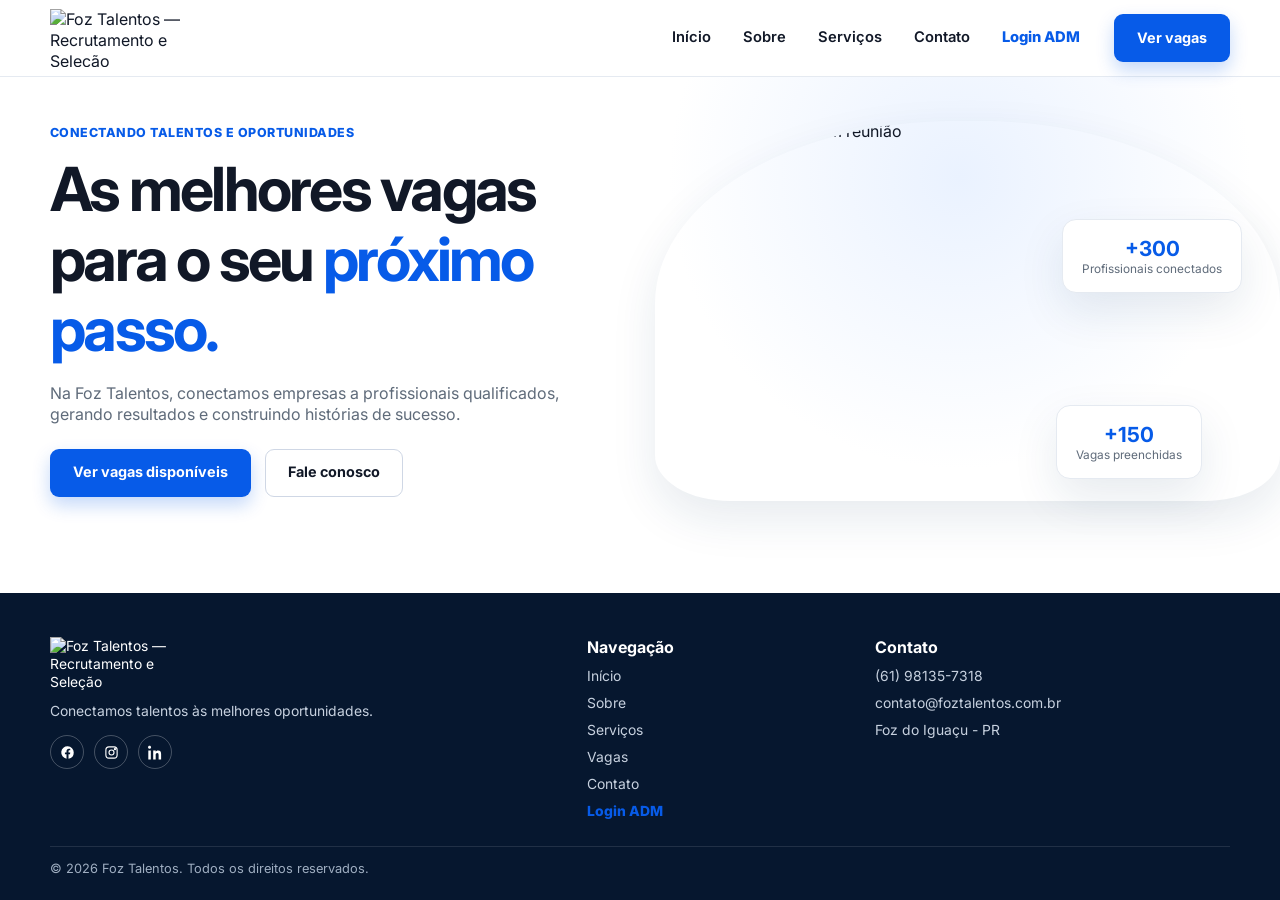
==== foz-talentos-front-end/index.html @ d3ac1eba "Adicionei data e faixa salarial nos filtros" ====
<!DOCTYPE html>
<html lang="pt-BR">
<head>
  <meta charset="UTF-8">
<meta name="viewport" content="width=device-width, initial-scale=1.0">
<meta name="description" content="Foz Talentos — conectando empresas e profissionais.">
<link rel="preconnect" href="https://fonts.googleapis.com">
<link rel="preconnect" href="https://fonts.gstatic.com" crossorigin>
<link href="https://fonts.googleapis.com/css2?family=Inter:wght@400;500;600;700;800&display=swap" rel="stylesheet">
<link rel="stylesheet" href="styles.css">
  <title>Início | Foz Talentos</title>
</head>
<body>
<!-- menu navegação: início -->  
  <header class="header">
  <div class="container nav">
    <a class="logo" href="index.html" aria-label="Foz Talentos">
      <img src="img/logo-foz-talentos.png" alt="Foz Talentos — Recrutamento e Seleção">
    </a>

    <button class="menu-button" type="button" aria-label="Abrir menu" aria-expanded="false" onclick="document.body.classList.toggle('menu-open')">
      <span></span><span></span><span></span>
    </button>

    <nav class="nav-links">
      <a href="index.html">Início</a>
      <a href="sobre.html">Sobre</a>
      <a href="servicos.html">Serviços</a>
      <a href="contato.html">Contato</a>
      <a class="admin-link" href="admin-login.html">Login ADM</a>
    </nav>

    <a class="button button-primary nav-cta" href="vagas.html">Ver vagas</a>
  </div>
</header>
<!-- menu navegação: Fim --> 

<!--Conteúdo: Início-->
<main>
<section class="hero">
  <div class="container hero-grid">
    <div class="hero-content">
      <span class="eyebrow">CONECTANDO TALENTOS E OPORTUNIDADES</span>
      <h1>As melhores vagas para o seu <span>próximo passo.</span></h1>
      <p>Na Foz Talentos, conectamos empresas a profissionais qualificados, gerando resultados e construindo histórias de sucesso.</p>
      <div class="hero-actions">
        <a class="button button-primary" href="vagas.html">Ver vagas disponíveis</a>
        <a class="button button-outline" href="contato.html">Fale conosco</a>
      </div>
    </div>
    <!--Div da imagem: Início-->    
    <div class="hero-visual">
      <img src="https://images.unsplash.com/photo-1521737711867-e3b97375f902?auto=format&fit=crop&w=1100&q=85" alt="Equipe profissional em reunião">
      <div class="stat stat-one"><strong>+300</strong><span>Profissionais conectados</span></div>
      <div class="stat stat-two"><strong>+150</strong><span>Vagas preenchidas</span></div>
    </div>
    <!--Div da imagem: Fim-->    
  </div>  
</section>
</main>
<!--Conteúdo: Fim-->

<!--Rodapé: Início-->
<footer class="footer">
<div class="container footer-grid">
    <div>
      <a class="logo footer-logo" href="index.html" aria-label="Foz Talentos">
      <img src="img/logo-foz-talentos-rodape.png" alt="Foz Talentos — Recrutamento e Seleção">
    </a>
      <p>Conectamos talentos às melhores oportunidades.</p>
      <div class="footer-social">
        <a href="#" aria-label="Facebook"><svg viewBox="0 0 24 24" fill="currentColor"><path d="M22 12a10 10 0 1 0-11.6 9.9v-7H7.9V12h2.5V9.8c0-2.5 1.5-3.9 3.8-3.9 1.1 0 2.2.2 2.2.2v2.4h-1.2c-1.2 0-1.6.8-1.6 1.6V12h2.8l-.4 2.9h-2.4v7A10 10 0 0 0 22 12Z"/></svg></a>
        <a href="#" aria-label="Instagram"><svg viewBox="0 0 24 24" fill="none" stroke="currentColor" stroke-width="1.8"><rect x="3" y="3" width="18" height="18" rx="5"/><circle cx="12" cy="12" r="4"/><circle cx="17.5" cy="6.5" r="1"/></svg></a>
        <a href="#" aria-label="LinkedIn"><svg viewBox="0 0 24 24" fill="currentColor"><path d="M4.98 3.5C4.98 4.9 3.9 6 2.5 6S0 4.9 0 3.5 1.1 1 2.5 1s2.48 1.1 2.48 2.5zM.5 8.75h4V23h-4V8.75zM8.5 8.75h3.83v1.96h.05c.53-1 1.84-2.06 3.79-2.06 4.06 0 4.81 2.67 4.81 6.14V23h-4v-6.5c0-1.55-.03-3.55-2.17-3.55-2.17 0-2.5 1.7-2.5 3.44V23h-4V8.75z"/></svg></a>
      </div>
    </div>
    <div>
      <strong>Navegação</strong>
      <a href="index.html">Início</a>
      <a href="sobre.html">Sobre</a>
      <a href="servicos.html">Serviços</a>
      <a href="vagas.html">Vagas</a>
      <a href="contato.html">Contato</a>
      <a class="admin-link" href="admin-login.html">Login ADM</a>
    </div>
    <div>
      <strong>Contato</strong>
      <span>(61) 98135-7318</span>
      <span>contato@foztalentos.com.br</span>
      <span>Foz do Iguaçu - PR</span>
    </div>
  </div>
  <div class="container copyright">© 2026 Foz Talentos. Todos os direitos reservados.</div>
</footer>
<!--Rodapé: Fim-->
</body>
</html>
---- foz-talentos-front-end/styles.css ----
:root {
  --blue: #075be8;
  --blue-dark: #063b9d;
  --navy: #071b3a;
  --text: #111827;
  --muted: #5f6b7a;
  --line: #e5eaf1;
  --soft: #f5f8fd;
  --white: #fff;
  --green: #13b85a;
  --shadow: 0 18px 45px rgba(20, 54, 100, .10);
}

* { box-sizing: border-box; margin: 0; padding: 0; }
html { scroll-behavior: smooth; height: 100%; }
body {
  font-family: "Inter", sans-serif;
  color: var(--text);
  background: var(--white);
  line-height: 1.3;
  display: flex;
  flex-direction: column;
  min-height: 100vh;
}

main {
  flex: 1;
}
img { display: block; width: 100%; }
a { color: inherit; text-decoration: none; }
button, input, textarea { font: inherit; }

.container { width: min(1180px, calc(100% - 40px)); margin-inline: auto; }
.section { padding: 96px 0; }
.eyebrow {
  display: inline-block;
  color: var(--blue);
  font-size: .78rem;
  font-weight: 800;
  letter-spacing: .04em;
  margin-bottom: 14px;
}
h1, h2, h3 { line-height: 1.15; }
h2 { font-size: clamp(2rem, 4vw, 3rem); margin-bottom: 20px; }
p { color: var(--muted); }

.header {
  position: sticky; top: 0; z-index: 50;
  background: rgba(255,255,255,.94);
  backdrop-filter: blur(14px);
  border-bottom: 1px solid var(--line);
}
.nav { height: 82px; display: flex; align-items: center; gap: 34px; }
.logo { display: inline-flex; align-items: center; gap: 10px; margin-right: auto; }
.nav-links { display: flex; align-items: center; gap: 32px; font-size: .92rem; font-weight: 600; }
.nav-links a:hover { color: var(--blue); }
.menu-button { display: none; border: 0; background: transparent; }
.menu-button span { display: block; width: 24px; height: 2px; background: var(--text); margin: 5px; }

.button {
  min-height: 48px; padding: 0 22px; border-radius: 9px;
  display: inline-flex; align-items: center; justify-content: center;
  font-weight: 700; font-size: .9rem; border: 1px solid transparent;
  transition: .2s ease;
}
.button:hover { transform: translateY(-2px); }
.button-primary { background: var(--blue); color: white; box-shadow: 0 8px 18px rgba(7,91,232,.24); }
.button-outline { background: white; border-color: #cfd7e5; }
.button-dark { background: #08172f; color: white; }

.hero {
  padding: 40px 0 0;
  background: radial-gradient(circle at 75% 20%, #eaf2ff 0, transparent 28%);
}
.hero-grid { display: grid; grid-template-columns: .9fr 1.1fr; align-items: center; gap: 54px; }
.hero h1 { font-size: clamp(2.8rem, 6vw, 5.1rem); max-width: 680px; letter-spacing: -.045em; }
.hero h1 span { color: var(--blue); }
.hero-content > p { max-width: 590px; font-size: 1.08rem; margin: 24px 0 30px; }
.hero-actions { display: flex; flex-wrap: wrap; gap: 14px; }

.hero-visual { position: relative; min-height: 520px; }
.hero-visual img {
  position: absolute; inset: 20px 60px 0 auto;
  height: 500px; object-fit: cover; border-radius: 48% 48% 12% 12%;
  box-shadow: var(--shadow);
}
.blob { position: absolute; border-radius: 50%; background: #dceaff; }
.blob-one { width: 82%; height: 72%; right: 4%; top: 10%; }
.blob-two { width: 260px; height: 260px; left: 0; bottom: 0; background: #eef5ff; }
.stat {
  position: absolute; background: white; border: 1px solid var(--line);
  box-shadow: var(--shadow); border-radius: 14px; padding: 17px 20px;
  display: flex; flex-direction: column; text-align: center; min-width: 150px;
}
.stat strong { color: var(--blue); font-size: 1.45rem; }
.stat span { font-size: .76rem; color: var(--muted); line-height: 1.3; }
.stat-one { right: -12px; top: 140px; }
.stat-two { right: 28px; bottom: 40px; }

.values {
  position: relative; z-index: 3; margin-top: -2px; transform: translateY(45px);
  background: white; border: 1px solid var(--line); border-radius: 18px;
  display: grid; grid-template-columns: repeat(4,1fr); box-shadow: var(--shadow);
}
.values article { padding: 30px 24px; text-align: center; position: relative; }
.values article:not(:last-child)::after {
  content: ""; position: absolute; top: 26%; bottom: 26%; right: 0; width: 1px; background: var(--line);
}
.value-icon { display: block; font-size: 1.8rem; margin-bottom: 10px; }
.values h3 { margin-bottom: 7px; font-size: 1.05rem; }
.values p { font-size: .86rem; }

.about { padding-top: 145px; }
.two-columns { display: grid; grid-template-columns: 1fr 1fr; align-items: center; gap: 72px; }
.about-image { position: relative; }
.about-image img { border-radius: 24px; height: 480px; object-fit: cover; }
.about-badge {
  position: absolute; right: -25px; bottom: 30px; background: var(--blue); color: white;
  padding: 20px 26px; border-radius: 14px; box-shadow: var(--shadow);
  display: flex; flex-direction: column;
}
.about-badge strong { font-size: 1.6rem; }
.about-badge span { font-size: .78rem; }
.two-columns p + p { margin-top: 14px; }
.check-list { display: grid; gap: 10px; margin-top: 24px; color: var(--blue-dark); font-weight: 600; }

.services { background: white; padding: 40px 0; }
.section-heading {
  display: flex; justify-content: space-between; align-items: end; gap: 40px; margin-bottom: 36px;
}
.section-heading > p { max-width: 420px; }
.service-grid { display: grid; grid-template-columns: repeat(4,1fr); gap: 18px; }
.service-card, .job-card {
  background: white; border: 1px solid var(--line); border-radius: 16px; padding: 26px;
  box-shadow: 0 10px 25px rgba(20,54,100,.05);
}
.service-card { transition: .2s ease; }
.service-card:hover { transform: translateY(-5px); box-shadow: var(--shadow); }
.service-icon {
  display: grid; place-items: center; width: 52px; height: 52px; border-radius: 14px;
  background: #eaf2ff; font-size: 1.5rem; margin-bottom: 20px;
}
.service-card h3 { margin-bottom: 12px; }
.service-card a { display: inline-block; margin-top: 20px; color: var(--blue); font-weight: 700; font-size: .88rem; }

.job-grid { display: grid; grid-template-columns: repeat(4,1fr); gap: 18px; }
.job-card { display: flex; flex-direction: column; min-height: 365px; }
.job-top { display: flex; justify-content: space-between; align-items: center; margin-bottom: 18px; }
.job-icon { display: grid; place-items: center; width: 46px; height: 46px; background: #edf4ff; border-radius: 12px; }
.tag { padding: 5px 11px; border-radius: 999px; font-size: .7rem; font-weight: 700; }
.tag.blue { color: #075be8; background: #e7f0ff; }
.tag.green { color: #168247; background: #e8f8ef; }
.tag.purple { color: #7a3fe0; background: #f0e9ff; }
.tag.orange { color: #d87800; background: #fff2db; }
.job-card h3 { font-size: 1.12rem; margin-bottom: 10px; }
.job-location { font-size: .82rem; margin-bottom: 15px; }
.job-card > p:not(.job-location) { font-size: .86rem; }
.job-link { margin-top: auto; padding-top: 20px; color: var(--blue); font-size: .84rem; font-weight: 700; }
.whatsapp {
  margin-top: 14px; padding: 11px; border-radius: 8px; background: var(--green);
  color: white; text-align: center; font-size: .84rem; font-weight: 700;
}
.company-banner {
  margin-top: 22px; padding: 24px 30px; border-radius: 14px; color: white;
  background: linear-gradient(90deg, #075be8, #00379c);
  display: flex; align-items: center; justify-content: space-between; gap: 25px;
}
.company-banner div { display: flex; flex-direction: column; }
.company-banner span { opacity: .86; font-size: .9rem; }

.contact { background: var(--soft); }
.contact-grid { display: grid; grid-template-columns: .8fr 1.2fr; gap: 70px; align-items: start; }
.contact-info { display: grid; gap: 13px; margin-top: 28px; font-weight: 600; }
.contact-form {
  background: white; border: 1px solid var(--line); border-radius: 18px;
  box-shadow: var(--shadow); padding: 30px; display: grid; gap: 16px;
}
.contact-form label { display: grid; gap: 7px; font-size: .83rem; font-weight: 700; }
.contact-form input, .contact-form textarea {
  width: 100%; border: 1px solid #dce2eb; border-radius: 9px;
  padding: 13px 14px; outline: none; resize: vertical;
}
.contact-form input:focus, .contact-form textarea:focus { border-color: var(--blue); box-shadow: 0 0 0 3px rgba(7,91,232,.1); }

.footer { background: #06172f; color: white; padding: 52px 0 20px; }
.footer-grid { display: grid; grid-template-columns: 1.4fr .7fr 1fr; gap: 50px; }
.footer-grid > div { display: flex; flex-direction: column; gap: 10px; }
.footer p, .footer span, .footer a { color: #c7d1df; font-size: .88rem; }
.footer-logo { color: white !important; margin-bottom: 10px; }
.copyright { border-top: 1px solid rgba(255,255,255,.11); margin-top: 36px; padding-top: 18px; color: #9faec1; font-size: .8rem; }

@media (max-width: 980px) {
  .nav-cta { display: none; }
  .hero-grid, .two-columns, .contact-grid { grid-template-columns: 1fr; }
  .hero-content { text-align: center; }
  .hero-content > p { margin-inline: auto; }
  .hero-actions { justify-content: center; }
  .hero-visual { min-height: 470px; }
  .values, .service-grid, .job-grid { grid-template-columns: repeat(2,1fr); }
  .about-badge { right: 20px; }
}

@media (max-width: 720px) {
  .section { padding: 70px 0; }
  .nav { height: 70px; }
  .menu-button { display: block; order: 3; }
  .nav-links {
    display: none; position: absolute; top: 70px; left: 0; right: 0;
    background: white; border-bottom: 1px solid var(--line); padding: 20px;
    flex-direction: column; align-items: flex-start;
  }
  .menu-open .nav-links { display: flex; }
  .hero { padding-top: 55px; }
  .hero h1 { font-size: 2.75rem; }
  .hero-visual { min-height: 380px; }
  .hero-visual img { height: 370px; inset-left: 0; }
  .stat { min-width: 125px; padding: 12px; }
  .stat-one { right: 0; top: 90px; }
  .stat-two { right: 10px; bottom: 10px; }
  .values { grid-template-columns: 1fr 1fr; }
  .values article:nth-child(2)::after { display: none; }
  .section-heading { flex-direction: column; align-items: flex-start; }
  .service-grid, .job-grid, .footer-grid { grid-template-columns: 1fr; }
  .company-banner { flex-direction: column; align-items: flex-start; }
}

@media (max-width: 480px) {
  .container { width: min(100% - 26px, 1180px); }
  .values { grid-template-columns: 1fr;}
  .values article::after { display: none; }
  .hero-actions .button { width: 100%; }
  .hero-visual { min-height: 320px; }
  .hero-visual img { height: 310px; border-radius: 30% 30% 12% 12%; }
  .stat-one { top: 65px; }
  .stat-two { bottom: 0; }
}

/* Logo da Foz Talentos */
.logo {
  display: inline-flex;
  align-items: center;
  flex-shrink: 0;
  margin-right: auto;
}

.logo img {
  display: block;
  width: 158px;
  max-height: 62px;
  height: auto;
  object-fit: contain;
}

.header .nav {
  height: 76px;
}

.footer-logo {
  margin-right: 0;
  width: fit-content;
}

.footer-logo img {
  width: 175px;
  max-height: 76px;
  height: auto;
  object-fit: contain;
}

@media (max-width: 720px) {
  .header .nav {
    height: 68px;
  }

  .logo img {
    width: 138px;
    max-height: 54px;
  }

  .footer-logo img {
    width: 158px;
  }
}

@media (max-width: 420px) {
  .logo img {
    width: 126px;
  }
}


/* Acesso administrativo no front-end */
.admin-link {
  color: var(--blue) !important;
  font-weight: 800 !important;
}

.admin-link.active {
  position: relative;
}

.admin-link.active::after {
  content: "";
  position: absolute;
  left: 0;
  right: 0;
  bottom: -10px;
  height: 2px;
  background: var(--blue);
  border-radius: 999px;
}

.admin-login-page {
  min-height: 100vh;
  background:
    radial-gradient(circle at 20% 20%, rgba(7, 91, 232, .12), transparent 30%),
    radial-gradient(circle at 85% 80%, rgba(7, 91, 232, .08), transparent 30%),
    #f7f9fc;
}

.admin-login-main {
  min-height: calc(100vh - 76px);
  display: grid;
  place-items: center;
  padding: 60px 20px;
}

.admin-login-card {
  width: min(100%, 470px);
  background: #fff;
  border: 1px solid var(--line);
  border-radius: 22px;
  box-shadow: 0 25px 70px rgba(12, 42, 91, .14);
  padding: 38px;
  text-align: center;
}

.admin-login-brand {
  display: flex;
  justify-content: center;
  margin-bottom: 18px;
}

.admin-login-brand img {
  width: 175px;
  height: auto;
  object-fit: contain;
}

.admin-lock {
  display: grid;
  place-items: center;
  width: 54px;
  height: 54px;
  margin: 0 auto 15px;
  border-radius: 16px;
  background: #edf4ff;
  font-size: 1.45rem;
}

.admin-login-card h1 {
  font-size: 1.8rem;
  margin-bottom: 10px;
}

.admin-login-card > p {
  max-width: 360px;
  margin: 0 auto 28px;
  font-size: .95rem;
}

.admin-login-form {
  display: grid;
  gap: 17px;
  text-align: left;
}

.admin-login-form > label {
  display: grid;
  gap: 7px;
  font-size: .84rem;
  font-weight: 700;
}

.admin-login-form input[type="email"],
.admin-login-form input[type="password"],
.admin-login-form input[type="text"] {
  width: 100%;
  min-height: 50px;
  border: 1px solid #d9e0ea;
  border-radius: 10px;
  padding: 0 14px;
  outline: none;
  background: #fff;
}

.admin-login-form input:focus {
  border-color: var(--blue);
  box-shadow: 0 0 0 4px rgba(7, 91, 232, .1);
}

/* Correções para alinhar logo do menu e padronizar rodapé */
.header .nav { align-items: center; }
.header .logo { order: 0; display: inline-flex; align-items: center; justify-content: flex-start; }
.menu-button { order: 1; }
.nav-links { order: 2; }
.nav-cta { order: 3; }

/* Garantir tamanho consistente do logo no cabeçalho */
.header .logo img { max-height: 62px; height: auto; object-fit: contain; }

/* Forçar alinhamento dos blocos do rodapé para o topo (evita deslocamento visual)
   e manter logo do rodapé consistente */
.footer-grid > div { display: flex; flex-direction: column; align-items: flex-start; }
.footer-logo { align-self: flex-start; margin-bottom: 10px; }
.footer-logo img { width: 175px; max-height: 76px; height: auto; object-fit: contain; }

@media (max-width: 720px) {
  /* Ajustes para responsividade: preservar ordem e alinhamento no mobile */
  .header .logo { order: 0; }
  .menu-button { order: 1; }
  .nav-links { order: 2; }
  .nav-cta { order: 3; }
  .footer-grid > div { align-items: flex-start; }
}

.password-field {
  position: relative;
}

.password-field input {
  padding-right: 48px !important;
}

.password-field button {
  position: absolute;
  top: 50%;
  right: 8px;
  transform: translateY(-50%);
  width: 38px;
  height: 38px;
  border: 0;
  background: transparent;
  cursor: pointer;
  border-radius: 8px;
}

.password-field button:hover {
  background: #f0f4fa;
}

.admin-login-options {
  display: flex;
  justify-content: space-between;
  gap: 15px;
  align-items: center;
  font-size: .8rem;
}

.remember {
  display: inline-flex !important;
  grid-template-columns: auto 1fr;
  align-items: center;
  gap: 7px !important;
  font-weight: 500 !important;
}

.admin-login-options a {
  color: var(--blue);
  font-weight: 700;
}

.admin-submit {
  width: 100%;
  border: 0;
  cursor: pointer;
}

.login-message {
  display: none;
  padding: 11px 13px;
  border-radius: 9px;
  background: #edf4ff;
  color: var(--blue-dark);
  text-align: center;
  font-size: .82rem;
  font-weight: 600;
}

.login-message.show {
  display: block;
}

.back-site {
  display: inline-block;
  margin-top: 24px;
  color: var(--muted);
  font-size: .85rem;
  font-weight: 600;
}

.back-site:hover {
  color: var(--blue);
}

@media (max-width: 720px) {
  .admin-login-main {
    min-height: calc(100vh - 68px);
    padding: 35px 14px;
  }

  .admin-login-card {
    padding: 28px 20px;
    border-radius: 18px;
  }

  .admin-login-options {
    align-items: flex-start;
    flex-direction: column;
  }

  .admin-link.active::after {
    display: none;
  }
}




/* =========================================================
   AJUSTES FINAIS DO PROJETO
   ========================================================= */

html,
body {
  min-height: 100%;
}

body {
  min-height: 100vh;
  display: flex;
  flex-direction: column;
}

main {
  flex: 1 0 auto;
  display: block;
}

/* Logos */
.logo {
  display: inline-flex;
  align-items: center;
  flex-shrink: 0;
  margin-right: auto;
}

.logo img {
  display: block;
  width: 150px;
  max-height: 58px;
  height: auto;
  object-fit: contain;
}

.footer-logo {
  width: fit-content;
  margin-right: 0;
  margin-bottom: 12px;
}

.footer-logo img {
  display: block;
  width: 170px;
  max-height: 72px;
  height: auto;
  object-fit: contain;
}

/* Espaço entre conteúdo e rodapé em todas as páginas */
main > section:last-child {
    margin-bottom: 0;
}

/* A Home usa translateY no card de valores; o padding cria espaço real. */
.hero {
    padding: 0 0 0 0;
}

main > .hero:last-child {
  margin-bottom: 0;
}

/* Rodapé */        
.footer {
  flex-shrink: 0;
  margin-top: 0;
  background: #06172f;
  color: #fff;
  padding: 58px 0 10px;
}

.footer-grid {
  align-items: start;
}

.copyright {
  border-top: 1px solid rgba(255, 255, 255, .11);
  margin-top: 28px;
  padding-top: 14px;
  color: #9faec1;
  font-size: .8rem;
}

/* Login administrativo não precisa de espaço extra no fim */
.admin-login-page main {
  margin-bottom: 0;
}

/* Evita logo quebrada por largura herdada global */
.header .logo img,
.footer .logo img,
.admin-login-brand img {
  width: auto;
}

.header .logo img {
  max-width: 150px;
}

.footer .logo img {
  max-width: 170px;
}

.admin-login-brand img {
  max-width: 175px;
}

/* Responsividade */
@media (max-width: 980px) {
  main > section:last-child {
    margin-bottom: 56px;
  }

  .hero {
    padding-bottom: 0px;
  }
}

@media (max-width: 720px) {
  .header .logo img {
    max-width: 132px;
  }

  .footer .logo img {
    max-width: 150px;
  }

  main > section:last-child {
    margin-bottom: 46px;
  }

  .hero {
    padding-bottom: 0px;
  }

  .footer {
    padding-top: 46px;
  }
}

@media (max-width: 480px) {
  .header .logo img {
    max-width: 120px;
  }

  main > section:last-child {
    margin-bottom: 38px;
  }

  .hero {
    padding-bottom: 0px;
  }
}


/* =========================================================
   LAYOUT PADRONIZADO — confortável em todas as páginas,
   sem apertar o conteúdo (rodapé um pouco mais enxuto que o
   original, mas sem espremer nada)
   ========================================================= */

/* Header */
.header .nav { height: 72px; }

/* Espaçamento padrão das seções */
.section { padding: 45px 0; }
main > section:last-child { margin-bottom: 56px; }

/* Hero (Início) */
.hero { padding: 32px 0 70px 0; }
.hero-grid { gap: 44px; }
.hero h1 { font-size: clamp(2.4rem, 5vw, 3.8rem); }
.hero-content > p { font-size: 1rem; margin: 18px 0 24px; }
.hero-visual { min-height: 400px; } 
.hero-visual img { height: 380px; inset: 12px 0 0 8%; }
.stat { padding: 15px 19px; min-width: 140px; }
.stat strong { font-size: 1.3rem; }
.stat span { font-size: .74rem; }
.stat-one { top: 110px; }
.stat-two { bottom: 30px; }
.values { transform: translateY(32px); }
.values article { padding: 24px 22px; }
.value-icon { font-size: 1.6rem; margin-bottom: 8px; }

/* Tamanho padronizado de título e texto em todos os cards (values, serviços, vagas) */
.values h3,
.service-card h3,
.job-card h3 { font-size: 1.05rem; margin-bottom: 6px; }
.values p,
.service-card p,
.job-card > p:not(.job-location) { font-size: .92rem; line-height: 1.4; }

/* Sobre */
.about { padding-top: 64px; }
.about-image img { height: 380px; }
.two-columns { gap: 56px; }
.two-columns p + p { margin-top: 10px; }
.check-list { gap: 8px; margin-top: 18px; }
.about-badge { padding: 16px 20px; right: -18px; bottom: 22px; }
.about-badge strong { font-size: 1.35rem; }

/* Cabeçalho das seções (título + texto) */
.section-heading { margin-bottom: 28px; }
h2 { font-size: clamp(1.8rem, 3.4vw, 2.5rem); margin-bottom: 14px; }

/* Serviços / Vagas (cards) */
.service-card { padding: 22px; }
.service-icon { width: 46px; height: 46px; font-size: 1.3rem; margin-bottom: 14px; border-radius: 12px; }
.service-card a { margin-top: 14px; }
.company-banner { margin-top: 18px; padding: 20px 26px; }

/* Contato */
.contact-form { padding: 24px; gap: 13px; }
.contact-form label { gap: 5px; }
.contact-info { gap: 10px; margin-top: 20px; }

/* ===========================
   Página de Vagas
=========================== */

.jobs-layout{
    display:flex;
    gap:40px;
    align-items:flex-start;
}

/* Sidebar */

.jobs-sidebar{
    width:250px;
    flex-shrink:0;
    border:1px solid #e6e6e6;
    border-radius:14px;
    padding:24px;
    background:#fff;
    position:sticky;
    top:120px;
}

.filter-group h3{
    margin-bottom:15px;
    font-size:20px;
    font-weight:700;
}

.filter-group label{
    display:flex;
    align-items:center;
    gap:10px;
    margin-bottom:12px;
    cursor:pointer;
    font-size:15px;
}

.jobs-sidebar hr{
    margin:25px 0;
    border:none;
    border-top:1px solid #ececec;
}

.btn-outline{
    width:100%;
    margin-top:20px;
    padding:12px;
    border:2px solid #0d5bd8;
    color:#0d5bd8;
    background:white;
    border-radius:10px;
    cursor:pointer;
    font-weight:600;
    transition:.2s;
}

.btn-outline:hover{
    background:#0d5bd8;
    color:#fff;
}

/* Conteúdo */

.jobs-content{
    flex:1;
}

/* =========================================================
   FILTROS SUPERIORES DA PÁGINA DE VAGAS
========================================================= */

.public-job-filters {
  display: grid;
  grid-template-columns: repeat(2, minmax(0, 1fr));
  gap: 12px;
  width: 100%;
  margin-bottom: 20px;
}

.public-job-filters select,
.public-job-filters input {
  width: 100%;
  min-width: 0;
  height: 44px;
  padding: 0 14px;

  border: 1px solid #d6dfec;
  border-radius: 9px;

  background-color: #ffffff;
  color: #111827;

  font-family: "Inter", sans-serif;
  font-size: 14px;

  outline: none;
  transition:
    border-color 0.2s ease,
    box-shadow 0.2s ease;
}

.public-job-filters select:focus,
.public-job-filters input:focus {
  border-color: #075ee5;
  box-shadow: 0 0 0 3px rgba(7, 94, 229, 0.12);
}

/*
  O campo de pesquisa ocupa toda a largura,
  abaixo dos quatro selects.
*/
#publicSearch {
  grid-column: 1 / -1;
}

/* Celular */
@media (max-width: 650px) {
  .public-job-filters {
    grid-template-columns: 1fr;
  }

  #publicSearch {
    grid-column: auto;
  }
}
/* Rodapé — padronizado em todas as páginas: colunas verticais,
   um pouco mais enxuto que o original, com ícones sociais */
.footer { padding: 44px 0 22px; }
.footer-grid { gap: 40px; align-items: start; }
.footer-grid > div { display: flex; flex-direction: column; gap: 9px; }
.footer p, .footer span, .footer a { font-size: .87rem; }
.footer-logo img { width: 145px; max-height: 54px; }
.footer-logo { margin-bottom: 2px; }
.copyright { margin-top: 26px; padding-top: 14px; }

.footer-social { display: flex; gap: 10px; margin-top: 6px; }
.footer-social a {
  display: grid; place-items: center; width: 34px; height: 34px;
  border: 1px solid rgba(255,255,255,.25); border-radius: 50%;
  color: #fff; transition: .2s ease;
}
.footer-social a:hover { background: rgba(255,255,255,.12); border-color: rgba(255,255,255,.5); }
.footer-social svg { width: 15px; height: 15px; }

main { flex: 1 0 auto; }




/* =========================================================
   PAINEL DE VAGAS E PÁGINA PÚBLICA
   ========================================================= */
.sr-only { position:absolute!important; width:1px!important; height:1px!important; padding:0!important; margin:-1px!important; overflow:hidden!important; clip:rect(0,0,0,0)!important; white-space:nowrap!important; border:0!important; }
.active-page { color: var(--blue) !important; }
.page-title { font-size: clamp(2rem, 4vw, 3rem); margin-bottom: 14px; }
.button-danger { background:#fff; color:#b42318; border-color:#f0b9b5; cursor:pointer; }
.button-danger:hover { background:#fff5f4; }
.admin-page { background:#f5f7fb; min-height:100vh; }
.admin-header { background:#fff; border-bottom:1px solid var(--line); position:sticky; top:0; z-index:40; }
.admin-header-inner { min-height:74px; display:flex; align-items:center; justify-content:space-between; gap:20px; }
.admin-header-actions { display:flex; gap:10px; }
.admin-dashboard { padding-top:42px; padding-bottom:70px; }
.admin-welcome { display:flex; justify-content:space-between; align-items:flex-end; gap:24px; margin-bottom:26px; }
.admin-welcome h1 { font-size:clamp(2rem,4vw,3rem); margin-bottom:10px; }
.admin-stats { display:grid; grid-template-columns:repeat(3,1fr); gap:18px; margin-bottom:22px; }
.admin-stats article { background:#fff; border:1px solid var(--line); border-radius:16px; padding:22px; box-shadow:0 8px 22px rgba(20,54,100,.05); }
.admin-stats span { display:block; color:var(--muted); font-size:.85rem; margin-bottom:8px; }
.admin-stats strong { font-size:2rem; color:var(--navy); }
.admin-panel-card { background:#fff; border:1px solid var(--line); border-radius:18px; box-shadow:var(--shadow); overflow:hidden; }
.admin-toolbar { display:grid; grid-template-columns:1fr 220px; gap:14px; padding:20px; border-bottom:1px solid var(--line); }
.admin-toolbar input,.admin-toolbar select,.job-form input,.job-form select,.job-form textarea,.public-job-filters input,.public-job-filters select { width:100%; border:1px solid #d8e0ea; border-radius:10px; padding:12px 14px; outline:none; background:#fff; }
.admin-toolbar input:focus,.admin-toolbar select:focus,.job-form input:focus,.job-form select:focus,.job-form textarea:focus,.public-job-filters input:focus,.public-job-filters select:focus { border-color:var(--blue); box-shadow:0 0 0 3px rgba(7,91,232,.1); }
.admin-jobs-list { display:grid; }
.admin-job-row { display:flex; align-items:center; justify-content:space-between; gap:22px; padding:22px; border-bottom:1px solid var(--line); }
.admin-job-row:last-child { border-bottom:0; }
.admin-job-title-line { display:flex; align-items:center; gap:10px; margin-bottom:6px; }
.admin-job-title-line h3 { font-size:1.06rem; }
.admin-job-main > p { font-size:.88rem; }
.admin-job-tags { display:flex; flex-wrap:wrap; gap:8px; margin-top:12px; }
.admin-job-tags span { background:#f2f5f9; color:#536173; border-radius:999px; padding:5px 9px; font-size:.72rem; }
.status-badge { font-size:.7rem; font-weight:800; border-radius:999px; padding:5px 9px; }
.status-badge.ativa { background:#e8f8ef; color:#168247; }
.status-badge.inativa { background:#f1f2f4; color:#687180; }
.admin-job-actions { display:flex; gap:8px; flex-shrink:0; }
.icon-action { border:1px solid var(--line); border-radius:8px; padding:9px 13px; background:#fff; font-weight:700; cursor:pointer; }
.icon-action.edit { color:var(--blue); }
.icon-action.delete { color:#b42318; }
.icon-action:hover { background:#f7f9fc; }
.empty-state { text-align:center; padding:64px 20px; }
.empty-state > span { display:block; font-size:2.4rem; margin-bottom:12px; }
.empty-state h2 { font-size:1.35rem; margin-bottom:8px; }
.modal { display:none; position:fixed; inset:0; z-index:100; padding:24px; overflow:auto; }
.modal.open { display:grid; place-items:center; }
.modal-backdrop { position:fixed; inset:0; background:rgba(3,14,32,.62); backdrop-filter:blur(4px); }
.modal-card { position:relative; z-index:1; width:min(880px,100%); max-height:calc(100vh - 48px); overflow:auto; background:#fff; border-radius:20px; box-shadow:0 30px 100px rgba(0,0,0,.25); padding:28px; }
.modal-header { display:flex; justify-content:space-between; gap:20px; align-items:flex-start; margin-bottom:22px; }
.modal-header h2 { margin:0; }
.modal-close { width:42px; height:42px; border:0; border-radius:50%; background:#f0f3f7; font-size:1.6rem; cursor:pointer; line-height:1; }
.modal-open { overflow:hidden; }
.job-form { display:grid; gap:17px; }
.job-form label { display:grid; gap:7px; font-size:.82rem; font-weight:700; }
.job-form small { color:var(--muted); font-weight:500; }
.job-form textarea { resize:vertical; line-height:1.45; }
.form-grid { display:grid; gap:14px; }
.form-grid.two { grid-template-columns:repeat(2,1fr); }
.form-grid.three { grid-template-columns:repeat(3,1fr); }
.form-message { color:#b42318; font-size:.84rem; font-weight:600; }
.modal-actions { display:flex; justify-content:flex-end; gap:10px; padding-top:5px; }
.toast { position:fixed; right:24px; bottom:24px; z-index:150; background:#071b3a; color:#fff; border-radius:10px; padding:13px 18px; box-shadow:var(--shadow); transform:translateY(30px); opacity:0; pointer-events:none; transition:.25s ease; }
.toast.show { transform:translateY(0); opacity:1; }
.login-message.error { background:#fff0ef; color:#b42318; }
.login-message.success { background:#e8f8ef; color:#168247; }
.login-message.info { background:#edf4ff; color:var(--blue-dark); }
.public-job-filters { display:grid; grid-template-columns:1fr 240px; gap:14px; margin-bottom:14px; }
.jobs-result-count { font-size:.84rem; margin-bottom:20px; }
.public-job-grid { display:grid; grid-template-columns:repeat(3,1fr); gap:18px; }
.public-job-card { background:#fff; border:1px solid var(--line); border-radius:16px; padding:24px; box-shadow:0 10px 25px rgba(20,54,100,.05); display:flex; flex-direction:column; min-height:390px; }
.public-job-card h2 { font-size:1.22rem; margin-bottom:6px; }
.job-company { font-weight:700; color:var(--blue-dark); margin-bottom:15px; }
.public-job-meta { display:grid; gap:7px; margin-bottom:16px; color:#536173; font-size:.82rem; }
.public-job-card > p:last-of-type { font-size:.9rem; line-height:1.5; display:-webkit-box; -webkit-line-clamp:3; -webkit-box-orient:vertical; overflow:hidden; }
.public-job-button { width:100%; margin-top:auto; cursor:pointer; border:0; }
.public-details { width:min(720px,100%); }
.details-company { color:var(--blue); font-weight:800; margin-bottom:14px; }
.details-meta { display:flex; flex-wrap:wrap; gap:9px; margin-bottom:22px; }
.details-meta span { background:#f1f5fa; border-radius:999px; padding:7px 10px; font-size:.78rem; }
.public-details h3 { margin:20px 0 8px; }
.public-details p,.public-details li { color:var(--muted); line-height:1.55; }
.public-details ul { padding-left:20px; display:grid; gap:5px; }
.details-actions { display:flex; flex-wrap:wrap; gap:10px; margin-top:26px; }
.details-actions .whatsapp { margin:0; border:0; }

@media (max-width: 900px) {
  .public-job-grid { grid-template-columns:repeat(2,1fr); }
  .form-grid.three { grid-template-columns:1fr 1fr; }
}
@media (max-width: 720px) {
  .admin-header-inner,.admin-welcome { align-items:flex-start; }
  .admin-header-inner { padding-block:12px; }
  .admin-header-actions { flex-wrap:wrap; justify-content:flex-end; }
  .admin-welcome { flex-direction:column; }
  .admin-stats { grid-template-columns:1fr; }
  .admin-toolbar,.public-job-filters { grid-template-columns:1fr; }
  .admin-job-row { align-items:flex-start; flex-direction:column; }
  .admin-job-actions { width:100%; }
  .icon-action { flex:1; }
  .form-grid.two,.form-grid.three,.public-job-grid { grid-template-columns:1fr; }
  .modal { padding:10px; }
  .modal-card { max-height:calc(100vh - 20px); padding:20px; border-radius:15px; }
  .modal-actions { flex-direction:column-reverse; }
  .modal-actions .button { width:100%; }
}


html {
  scroll-behavior: smooth;
  min-height: 100%;
  overflow-y: scroll;
}

/* Estrutura geral das páginas */
html,
body {
  min-height: 100%;
}

body {
  min-height: 100vh;
  display: flex;
  flex-direction: column;
}

main {
  flex: 1 0 auto;
  display: block;
}

/* Remove a faixa branca antes do rodapé */
main > section:last-child {
  margin-bottom: 0;
}

/* Cabeçalho padronizado */
.header .nav {
  height: 76px;
  display: flex;
  align-items: center;
}

.header .logo {
  display: inline-flex;
  align-items: center;
  justify-content: flex-start;
  flex-shrink: 0;
  margin-right: auto;
}

.header .logo img {
  display: block;
  width: 150px;
  max-width: 150px;
  max-height: 58px;
  height: auto;
  object-fit: contain;
}

/* Página de contato */
.contact {
  background: var(--soft);
  padding: 45px 0;
  margin-bottom: 0;
}

.contact-grid {
  display: grid;
  grid-template-columns: 0.8fr 1.2fr;
  gap: 70px;
  align-items: start;
}

.contact-form {
  margin: 0;
}

/* Rodapé igual em todas as páginas */
.footer {
  flex-shrink: 0;
  margin-top: 0;
  background: #06172f;
  color: #fff;
  padding: 44px 0 22px;
}

.footer-grid {
  display: grid;
  grid-template-columns: 1.4fr 0.7fr 1fr;
  gap: 40px;
  align-items: start;
}

.footer-grid > div {
  display: flex;
  flex-direction: column;
  align-items: flex-start;
  gap: 9px;
}

.footer-logo {
  display: inline-flex;
  width: fit-content;
  margin: 0 0 2px;
}

.footer .footer-logo img {
  display: block;
  width: 145px;
  max-width: 145px;
  max-height: 54px;
  height: auto;
  object-fit: contain;
}

.copyright {
  border-top: 1px solid rgba(255, 255, 255, 0.11);
  margin-top: 26px;
  padding-top: 14px;
  color: #9faec1;
  font-size: 0.8rem;
}

/* Tablet */
@media (max-width: 980px) {
  .contact-grid {
    grid-template-columns: 1fr;
    gap: 36px;
  }

  main > section:last-child {
    margin-bottom: 0;
  }
}

/* Celular */
@media (max-width: 720px) {
  .header .nav {
    height: 68px;
  }

  .header .logo img {
    width: 132px;
    max-width: 132px;
  }

  .contact {
    padding: 40px 0;
  }

  .footer-grid {
    grid-template-columns: 1fr;
  }

  .footer .footer-logo img {
    width: 150px;
    max-width: 150px;
  }

  main > section:last-child {
    margin-bottom: 0;
  }
}

/* Celular pequeno */
@media (max-width: 480px) {
  .header .logo img {
    width: 120px;
    max-width: 120px;
  }

  main > section:last-child {
    margin-bottom: 0;
  }
}
body {
  width: 100%;
  min-height: 100vh;
  overflow-x: hidden;
}

.header,
.footer {
  width: 100%;
}

.container {
  width: min(1180px, calc(100% - 40px));
  margin-left: auto;
  margin-right: auto;
}
/* =========================================================
   FILTRO DE DATA E SALÁRIO
========================================================= */

.salary-filter-group {
  width: 100%;
}

.salary-values {
  display: flex;
  align-items: center;
  justify-content: space-between;
  gap: 10px;

  margin-bottom: 14px;

  color: #075ee5;
  font-size: 13px;
  font-weight: 700;
}

/* Caixa onde ficam os dois controles */
.double-range {
  position: relative;
  width: 100%;
  height: 24px;
}

/* Linha cinza do slider */
.range-track {
  position: absolute;
  top: 50%;
  left: 0;

  width: 100%;
  height: 5px;

  border-radius: 999px;
  background-color: #dce4ef;

  transform: translateY(-50%);
}

/* Parte azul entre o mínimo e o máximo */
.range-progress {
  position: absolute;
  top: 50%;

  height: 5px;

  border-radius: 999px;
  background-color: #075ee5;

  transform: translateY(-50%);
}

/* Os dois inputs ficam um sobre o outro */
.salary-range {
  position: absolute;
  top: 0;
  left: 0;

  width: 100%;
  height: 24px;
  margin: 0;

  background: transparent;
  pointer-events: none;
  appearance: none;
  -webkit-appearance: none;
}

/* Remove a linha padrão do Chrome */
.salary-range::-webkit-slider-runnable-track {
  height: 5px;
  background: transparent;
}

/* Bolinha do Chrome, Edge e Safari */
.salary-range::-webkit-slider-thumb {
  width: 18px;
  height: 18px;

  margin-top: -6.5px;

  border: 3px solid #ffffff;
  border-radius: 50%;

  background-color: #075ee5;
  box-shadow: 0 2px 8px rgba(7, 94, 229, 0.3);

  cursor: grab;
  pointer-events: auto;

  appearance: none;
  -webkit-appearance: none;
}

.salary-range::-webkit-slider-thumb:active {
  cursor: grabbing;
}

/* Linha padrão do Firefox */
.salary-range::-moz-range-track {
  height: 5px;
  background: transparent;
}

/* Bolinha do Firefox */
.salary-range::-moz-range-thumb {
  width: 14px;
  height: 14px;

  border: 3px solid #ffffff;
  border-radius: 50%;

  background-color: #075ee5;
  box-shadow: 0 2px 8px rgba(7, 94, 229, 0.3);

  cursor: grab;
  pointer-events: auto;
}

.salary-filter-help {
  margin: 8px 0 0;

  color: #667085;
  font-size: 11px;
  line-height: 1.4;
}

/* Melhora a aparência dos rádios */
.date-filter {
  accent-color: #075ee5;
}
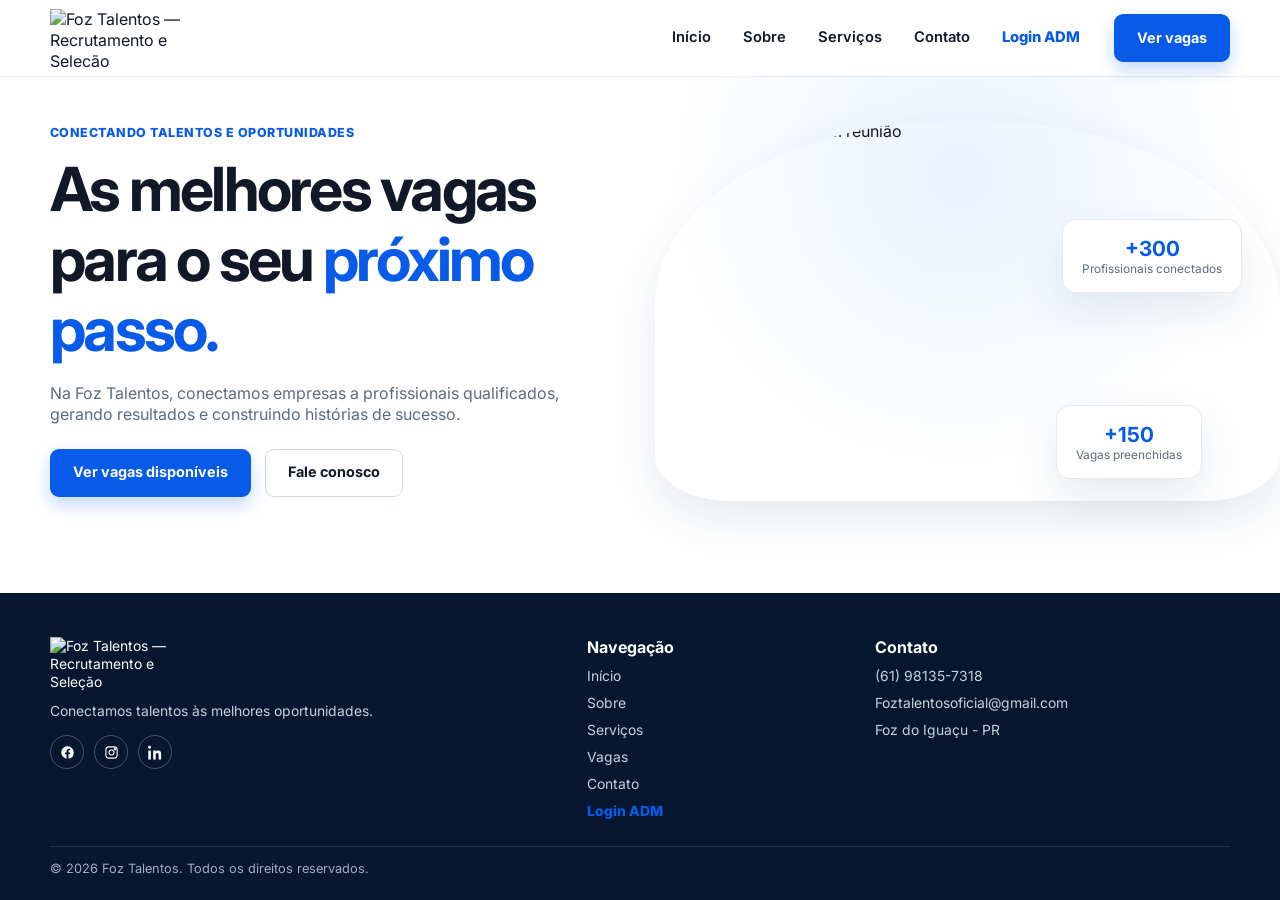
==== commit a52013a9: "adicionei o email e corrigi o bug da mensagem quandonão há vagas" ====
--- a/foz-talentos-front-end/index.html
+++ b/foz-talentos-front-end/index.html
@@ -86,7 +86,7 @@
     <div>
       <strong>Contato</strong>
       <span>(61) 98135-7318</span>
-      <span>contato@foztalentos.com.br</span>
+      <span>Foztalentosoficial@gmail.com</span>
       <span>Foz do Iguaçu - PR</span>
     </div>
   </div>
--- a/foz-talentos-front-end/styles.css
+++ b/foz-talentos-front-end/styles.css
@@ -1318,4 +1318,32 @@
 /* Melhora a aparência dos rádios */
 .date-filter {
   accent-color: #075ee5;
+}
+
+.empty-state {
+  width: 100%;
+  padding: 70px 20px;
+  text-align: center;
+}
+
+.empty-state h2 {
+  margin: 0 0 10px;
+  color: #101828;
+  font-size: 24px;
+}
+
+.empty-state p {
+  margin: 0;
+  color: #667085;
+  font-size: 15px;
+}
+
+.empty-state[hidden] {
+  display: none;
+}
+
+.jobs-result-count {
+  margin: 18px 0;
+  color: #667085;
+  font-size: 14px;
 }
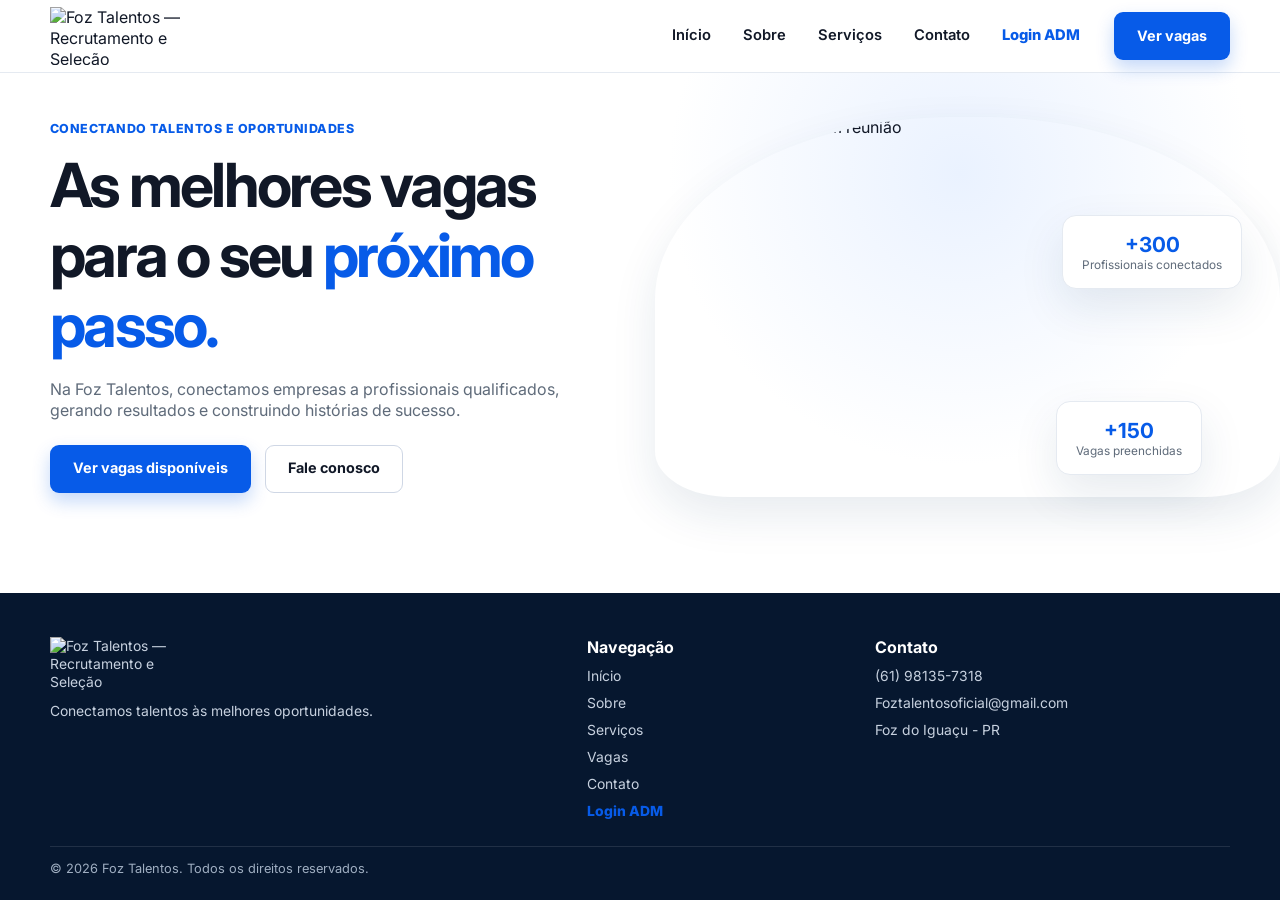
==== commit 7c334519: "removi as redes dos footers" ====
--- a/foz-talentos-front-end/index.html
+++ b/foz-talentos-front-end/index.html
@@ -68,11 +68,6 @@
       <img src="img/logo-foz-talentos-rodape.png" alt="Foz Talentos — Recrutamento e Seleção">
     </a>
       <p>Conectamos talentos às melhores oportunidades.</p>
-      <div class="footer-social">
-        <a href="#" aria-label="Facebook"><svg viewBox="0 0 24 24" fill="currentColor"><path d="M22 12a10 10 0 1 0-11.6 9.9v-7H7.9V12h2.5V9.8c0-2.5 1.5-3.9 3.8-3.9 1.1 0 2.2.2 2.2.2v2.4h-1.2c-1.2 0-1.6.8-1.6 1.6V12h2.8l-.4 2.9h-2.4v7A10 10 0 0 0 22 12Z"/></svg></a>
-        <a href="#" aria-label="Instagram"><svg viewBox="0 0 24 24" fill="none" stroke="currentColor" stroke-width="1.8"><rect x="3" y="3" width="18" height="18" rx="5"/><circle cx="12" cy="12" r="4"/><circle cx="17.5" cy="6.5" r="1"/></svg></a>
-        <a href="#" aria-label="LinkedIn"><svg viewBox="0 0 24 24" fill="currentColor"><path d="M4.98 3.5C4.98 4.9 3.9 6 2.5 6S0 4.9 0 3.5 1.1 1 2.5 1s2.48 1.1 2.48 2.5zM.5 8.75h4V23h-4V8.75zM8.5 8.75h3.83v1.96h.05c.53-1 1.84-2.06 3.79-2.06 4.06 0 4.81 2.67 4.81 6.14V23h-4v-6.5c0-1.55-.03-3.55-2.17-3.55-2.17 0-2.5 1.7-2.5 3.44V23h-4V8.75z"/></svg></a>
-      </div>
     </div>
     <div>
       <strong>Navegação</strong>
--- a/foz-talentos-front-end/styles.css
+++ b/foz-talentos-front-end/styles.css
@@ -1,3 +1,7 @@
+/* =========================================================
+   FOZ TALENTOS — STYLESHEET ORGANIZADO
+========================================================= */
+
 :root {
   --blue: #075be8;
   --blue-dark: #063b9d;
@@ -6,236 +10,137 @@
   --muted: #5f6b7a;
   --line: #e5eaf1;
   --soft: #f5f8fd;
-  --white: #fff;
+  --white: #ffffff;
   --green: #13b85a;
-  --shadow: 0 18px 45px rgba(20, 54, 100, .10);
-}
-
-* { box-sizing: border-box; margin: 0; padding: 0; }
-html { scroll-behavior: smooth; height: 100%; }
+  --danger: #b42318;
+  --shadow: 0 18px 45px rgba(20, 54, 100, 0.1);
+}
+
+/* =========================================================
+   RESET E ESTRUTURA GERAL
+========================================================= */
+
+* {
+  box-sizing: border-box;
+  margin: 0;
+  padding: 0;
+}
+
+html {
+  min-height: 100%;
+  scroll-behavior: smooth;
+  overflow-y: scroll;
+}
+
 body {
+  width: 100%;
+  min-height: 100vh;
+  overflow-x: clip;
+  display: flex;
+  flex-direction: column;
+  background: var(--white);
+  color: var(--text);
   font-family: "Inter", sans-serif;
-  color: var(--text);
-  background: var(--white);
   line-height: 1.3;
-  display: flex;
-  flex-direction: column;
-  min-height: 100vh;
 }
 
 main {
-  flex: 1;
-}
-img { display: block; width: 100%; }
-a { color: inherit; text-decoration: none; }
-button, input, textarea { font: inherit; }
-
-.container { width: min(1180px, calc(100% - 40px)); margin-inline: auto; }
-.section { padding: 96px 0; }
+  flex: 1 0 auto;
+  display: block;
+}
+
+img {
+  display: block;
+  width: 100%;
+}
+
+a {
+  color: inherit;
+  text-decoration: none;
+}
+
+button,
+input,
+select,
+textarea {
+  font: inherit;
+}
+
+button,
+select {
+  cursor: pointer;
+}
+
+.container {
+  width: min(1180px, calc(100% - 40px));
+  margin-inline: auto;
+}
+
+.section {
+  padding: 45px 0;
+}
+
 .eyebrow {
   display: inline-block;
+  margin-bottom: 14px;
   color: var(--blue);
-  font-size: .78rem;
+  font-size: 0.78rem;
   font-weight: 800;
-  letter-spacing: .04em;
+  letter-spacing: 0.04em;
+}
+
+h1,
+h2,
+h3 {
+  line-height: 1.15;
+}
+
+h2 {
   margin-bottom: 14px;
-}
-h1, h2, h3 { line-height: 1.15; }
-h2 { font-size: clamp(2rem, 4vw, 3rem); margin-bottom: 20px; }
-p { color: var(--muted); }
+  font-size: clamp(1.8rem, 3.4vw, 2.5rem);
+}
+
+p {
+  color: var(--muted);
+}
+
+.sr-only {
+  position: absolute !important;
+  width: 1px !important;
+  height: 1px !important;
+  padding: 0 !important;
+  margin: -1px !important;
+  overflow: hidden !important;
+  clip: rect(0, 0, 0, 0) !important;
+  white-space: nowrap !important;
+  border: 0 !important;
+}
+
+.active-page {
+  color: var(--blue) !important;
+}
+
+/* =========================================================
+   CABEÇALHO E NAVEGAÇÃO
+========================================================= */
 
 .header {
-  position: sticky; top: 0; z-index: 50;
-  background: rgba(255,255,255,.94);
+  position: sticky;
+  top: 0;
+  z-index: 50;
+  width: 100%;
+  border-bottom: 1px solid var(--line);
+  background: rgba(255, 255, 255, 0.94);
   backdrop-filter: blur(14px);
-  border-bottom: 1px solid var(--line);
-}
-.nav { height: 82px; display: flex; align-items: center; gap: 34px; }
-.logo { display: inline-flex; align-items: center; gap: 10px; margin-right: auto; }
-.nav-links { display: flex; align-items: center; gap: 32px; font-size: .92rem; font-weight: 600; }
-.nav-links a:hover { color: var(--blue); }
-.menu-button { display: none; border: 0; background: transparent; }
-.menu-button span { display: block; width: 24px; height: 2px; background: var(--text); margin: 5px; }
-
-.button {
-  min-height: 48px; padding: 0 22px; border-radius: 9px;
-  display: inline-flex; align-items: center; justify-content: center;
-  font-weight: 700; font-size: .9rem; border: 1px solid transparent;
-  transition: .2s ease;
-}
-.button:hover { transform: translateY(-2px); }
-.button-primary { background: var(--blue); color: white; box-shadow: 0 8px 18px rgba(7,91,232,.24); }
-.button-outline { background: white; border-color: #cfd7e5; }
-.button-dark { background: #08172f; color: white; }
-
-.hero {
-  padding: 40px 0 0;
-  background: radial-gradient(circle at 75% 20%, #eaf2ff 0, transparent 28%);
-}
-.hero-grid { display: grid; grid-template-columns: .9fr 1.1fr; align-items: center; gap: 54px; }
-.hero h1 { font-size: clamp(2.8rem, 6vw, 5.1rem); max-width: 680px; letter-spacing: -.045em; }
-.hero h1 span { color: var(--blue); }
-.hero-content > p { max-width: 590px; font-size: 1.08rem; margin: 24px 0 30px; }
-.hero-actions { display: flex; flex-wrap: wrap; gap: 14px; }
-
-.hero-visual { position: relative; min-height: 520px; }
-.hero-visual img {
-  position: absolute; inset: 20px 60px 0 auto;
-  height: 500px; object-fit: cover; border-radius: 48% 48% 12% 12%;
-  box-shadow: var(--shadow);
-}
-.blob { position: absolute; border-radius: 50%; background: #dceaff; }
-.blob-one { width: 82%; height: 72%; right: 4%; top: 10%; }
-.blob-two { width: 260px; height: 260px; left: 0; bottom: 0; background: #eef5ff; }
-.stat {
-  position: absolute; background: white; border: 1px solid var(--line);
-  box-shadow: var(--shadow); border-radius: 14px; padding: 17px 20px;
-  display: flex; flex-direction: column; text-align: center; min-width: 150px;
-}
-.stat strong { color: var(--blue); font-size: 1.45rem; }
-.stat span { font-size: .76rem; color: var(--muted); line-height: 1.3; }
-.stat-one { right: -12px; top: 140px; }
-.stat-two { right: 28px; bottom: 40px; }
-
-.values {
-  position: relative; z-index: 3; margin-top: -2px; transform: translateY(45px);
-  background: white; border: 1px solid var(--line); border-radius: 18px;
-  display: grid; grid-template-columns: repeat(4,1fr); box-shadow: var(--shadow);
-}
-.values article { padding: 30px 24px; text-align: center; position: relative; }
-.values article:not(:last-child)::after {
-  content: ""; position: absolute; top: 26%; bottom: 26%; right: 0; width: 1px; background: var(--line);
-}
-.value-icon { display: block; font-size: 1.8rem; margin-bottom: 10px; }
-.values h3 { margin-bottom: 7px; font-size: 1.05rem; }
-.values p { font-size: .86rem; }
-
-.about { padding-top: 145px; }
-.two-columns { display: grid; grid-template-columns: 1fr 1fr; align-items: center; gap: 72px; }
-.about-image { position: relative; }
-.about-image img { border-radius: 24px; height: 480px; object-fit: cover; }
-.about-badge {
-  position: absolute; right: -25px; bottom: 30px; background: var(--blue); color: white;
-  padding: 20px 26px; border-radius: 14px; box-shadow: var(--shadow);
-  display: flex; flex-direction: column;
-}
-.about-badge strong { font-size: 1.6rem; }
-.about-badge span { font-size: .78rem; }
-.two-columns p + p { margin-top: 14px; }
-.check-list { display: grid; gap: 10px; margin-top: 24px; color: var(--blue-dark); font-weight: 600; }
-
-.services { background: white; padding: 40px 0; }
-.section-heading {
-  display: flex; justify-content: space-between; align-items: end; gap: 40px; margin-bottom: 36px;
-}
-.section-heading > p { max-width: 420px; }
-.service-grid { display: grid; grid-template-columns: repeat(4,1fr); gap: 18px; }
-.service-card, .job-card {
-  background: white; border: 1px solid var(--line); border-radius: 16px; padding: 26px;
-  box-shadow: 0 10px 25px rgba(20,54,100,.05);
-}
-.service-card { transition: .2s ease; }
-.service-card:hover { transform: translateY(-5px); box-shadow: var(--shadow); }
-.service-icon {
-  display: grid; place-items: center; width: 52px; height: 52px; border-radius: 14px;
-  background: #eaf2ff; font-size: 1.5rem; margin-bottom: 20px;
-}
-.service-card h3 { margin-bottom: 12px; }
-.service-card a { display: inline-block; margin-top: 20px; color: var(--blue); font-weight: 700; font-size: .88rem; }
-
-.job-grid { display: grid; grid-template-columns: repeat(4,1fr); gap: 18px; }
-.job-card { display: flex; flex-direction: column; min-height: 365px; }
-.job-top { display: flex; justify-content: space-between; align-items: center; margin-bottom: 18px; }
-.job-icon { display: grid; place-items: center; width: 46px; height: 46px; background: #edf4ff; border-radius: 12px; }
-.tag { padding: 5px 11px; border-radius: 999px; font-size: .7rem; font-weight: 700; }
-.tag.blue { color: #075be8; background: #e7f0ff; }
-.tag.green { color: #168247; background: #e8f8ef; }
-.tag.purple { color: #7a3fe0; background: #f0e9ff; }
-.tag.orange { color: #d87800; background: #fff2db; }
-.job-card h3 { font-size: 1.12rem; margin-bottom: 10px; }
-.job-location { font-size: .82rem; margin-bottom: 15px; }
-.job-card > p:not(.job-location) { font-size: .86rem; }
-.job-link { margin-top: auto; padding-top: 20px; color: var(--blue); font-size: .84rem; font-weight: 700; }
-.whatsapp {
-  margin-top: 14px; padding: 11px; border-radius: 8px; background: var(--green);
-  color: white; text-align: center; font-size: .84rem; font-weight: 700;
-}
-.company-banner {
-  margin-top: 22px; padding: 24px 30px; border-radius: 14px; color: white;
-  background: linear-gradient(90deg, #075be8, #00379c);
-  display: flex; align-items: center; justify-content: space-between; gap: 25px;
-}
-.company-banner div { display: flex; flex-direction: column; }
-.company-banner span { opacity: .86; font-size: .9rem; }
-
-.contact { background: var(--soft); }
-.contact-grid { display: grid; grid-template-columns: .8fr 1.2fr; gap: 70px; align-items: start; }
-.contact-info { display: grid; gap: 13px; margin-top: 28px; font-weight: 600; }
-.contact-form {
-  background: white; border: 1px solid var(--line); border-radius: 18px;
-  box-shadow: var(--shadow); padding: 30px; display: grid; gap: 16px;
-}
-.contact-form label { display: grid; gap: 7px; font-size: .83rem; font-weight: 700; }
-.contact-form input, .contact-form textarea {
-  width: 100%; border: 1px solid #dce2eb; border-radius: 9px;
-  padding: 13px 14px; outline: none; resize: vertical;
-}
-.contact-form input:focus, .contact-form textarea:focus { border-color: var(--blue); box-shadow: 0 0 0 3px rgba(7,91,232,.1); }
-
-.footer { background: #06172f; color: white; padding: 52px 0 20px; }
-.footer-grid { display: grid; grid-template-columns: 1.4fr .7fr 1fr; gap: 50px; }
-.footer-grid > div { display: flex; flex-direction: column; gap: 10px; }
-.footer p, .footer span, .footer a { color: #c7d1df; font-size: .88rem; }
-.footer-logo { color: white !important; margin-bottom: 10px; }
-.copyright { border-top: 1px solid rgba(255,255,255,.11); margin-top: 36px; padding-top: 18px; color: #9faec1; font-size: .8rem; }
-
-@media (max-width: 980px) {
-  .nav-cta { display: none; }
-  .hero-grid, .two-columns, .contact-grid { grid-template-columns: 1fr; }
-  .hero-content { text-align: center; }
-  .hero-content > p { margin-inline: auto; }
-  .hero-actions { justify-content: center; }
-  .hero-visual { min-height: 470px; }
-  .values, .service-grid, .job-grid { grid-template-columns: repeat(2,1fr); }
-  .about-badge { right: 20px; }
-}
-
-@media (max-width: 720px) {
-  .section { padding: 70px 0; }
-  .nav { height: 70px; }
-  .menu-button { display: block; order: 3; }
-  .nav-links {
-    display: none; position: absolute; top: 70px; left: 0; right: 0;
-    background: white; border-bottom: 1px solid var(--line); padding: 20px;
-    flex-direction: column; align-items: flex-start;
-  }
-  .menu-open .nav-links { display: flex; }
-  .hero { padding-top: 55px; }
-  .hero h1 { font-size: 2.75rem; }
-  .hero-visual { min-height: 380px; }
-  .hero-visual img { height: 370px; inset-left: 0; }
-  .stat { min-width: 125px; padding: 12px; }
-  .stat-one { right: 0; top: 90px; }
-  .stat-two { right: 10px; bottom: 10px; }
-  .values { grid-template-columns: 1fr 1fr; }
-  .values article:nth-child(2)::after { display: none; }
-  .section-heading { flex-direction: column; align-items: flex-start; }
-  .service-grid, .job-grid, .footer-grid { grid-template-columns: 1fr; }
-  .company-banner { flex-direction: column; align-items: flex-start; }
-}
-
-@media (max-width: 480px) {
-  .container { width: min(100% - 26px, 1180px); }
-  .values { grid-template-columns: 1fr;}
-  .values article::after { display: none; }
-  .hero-actions .button { width: 100%; }
-  .hero-visual { min-height: 320px; }
-  .hero-visual img { height: 310px; border-radius: 30% 30% 12% 12%; }
-  .stat-one { top: 65px; }
-  .stat-two { bottom: 0; }
-}
-
-/* Logo da Foz Talentos */
+}
+
+.header .nav {
+  height: 72px;
+  display: flex;
+  align-items: center;
+  gap: 34px;
+}
+
 .logo {
   display: inline-flex;
   align-items: center;
@@ -243,53 +148,26 @@
   margin-right: auto;
 }
 
-.logo img {
-  display: block;
-  width: 158px;
-  max-height: 62px;
+.header .logo img {
+  width: 150px;
+  max-width: 150px;
+  max-height: 58px;
   height: auto;
   object-fit: contain;
 }
 
-.header .nav {
-  height: 76px;
-}
-
-.footer-logo {
-  margin-right: 0;
-  width: fit-content;
-}
-
-.footer-logo img {
-  width: 175px;
-  max-height: 76px;
-  height: auto;
-  object-fit: contain;
-}
-
-@media (max-width: 720px) {
-  .header .nav {
-    height: 68px;
-  }
-
-  .logo img {
-    width: 138px;
-    max-height: 54px;
-  }
-
-  .footer-logo img {
-    width: 158px;
-  }
-}
-
-@media (max-width: 420px) {
-  .logo img {
-    width: 126px;
-  }
-}
-
-
-/* Acesso administrativo no front-end */
+.nav-links {
+  display: flex;
+  align-items: center;
+  gap: 32px;
+  font-size: 0.92rem;
+  font-weight: 600;
+}
+
+.nav-links a:hover {
+  color: var(--blue);
+}
+
 .admin-link {
   color: var(--blue) !important;
   font-weight: 800 !important;
@@ -302,71 +180,649 @@
 .admin-link.active::after {
   content: "";
   position: absolute;
-  left: 0;
   right: 0;
   bottom: -10px;
+  left: 0;
   height: 2px;
+  border-radius: 999px;
   background: var(--blue);
+}
+
+.menu-button {
+  display: none;
+  border: 0;
+  background: transparent;
+}
+
+.menu-button span {
+  display: block;
+  width: 24px;
+  height: 2px;
+  margin: 5px;
+  background: var(--text);
+}
+
+/* =========================================================
+   BOTÕES
+========================================================= */
+
+.button {
+  min-height: 48px;
+  padding: 0 22px;
+  border: 1px solid transparent;
+  border-radius: 9px;
+  display: inline-flex;
+  align-items: center;
+  justify-content: center;
+  font-size: 0.9rem;
+  font-weight: 700;
+  transition: 0.2s ease;
+}
+
+.button:hover {
+  transform: translateY(-2px);
+}
+
+.button-primary {
+  background: var(--blue);
+  color: var(--white);
+  box-shadow: 0 8px 18px rgba(7, 91, 232, 0.24);
+}
+
+.button-outline {
+  border-color: #cfd7e5;
+  background: var(--white);
+}
+
+.button-dark {
+  background: #08172f;
+  color: var(--white);
+}
+
+.button-danger {
+  border-color: #f0b9b5;
+  background: var(--white);
+  color: var(--danger);
+}
+
+.button-danger:hover {
+  background: #fff5f4;
+}
+
+/* =========================================================
+   HOME
+========================================================= */
+
+.hero {
+  padding: 32px 0 70px;
+  background: radial-gradient(circle at 75% 20%, #eaf2ff 0, transparent 28%);
+}
+
+.hero-grid {
+  display: grid;
+  grid-template-columns: 0.9fr 1.1fr;
+  align-items: center;
+  gap: 44px;
+}
+
+.hero h1 {
+  max-width: 680px;
+  font-size: clamp(2.4rem, 5vw, 3.8rem);
+  letter-spacing: -0.045em;
+}
+
+.hero h1 span {
+  color: var(--blue);
+}
+
+.hero-content > p {
+  max-width: 590px;
+  margin: 18px 0 24px;
+  font-size: 1rem;
+}
+
+.hero-actions {
+  display: flex;
+  flex-wrap: wrap;
+  gap: 14px;
+}
+
+.hero-visual {
+  position: relative;
+  min-height: 400px;
+}
+
+.hero-visual img {
+  position: absolute;
+  inset: 12px 0 0 8%;
+  height: 380px;
+  object-fit: cover;
+  border-radius: 48% 48% 12% 12%;
+  box-shadow: var(--shadow);
+}
+
+.blob {
+  position: absolute;
+  border-radius: 50%;
+  background: #dceaff;
+}
+
+.blob-one {
+  top: 10%;
+  right: 4%;
+  width: 82%;
+  height: 72%;
+}
+
+.blob-two {
+  bottom: 0;
+  left: 0;
+  width: 260px;
+  height: 260px;
+  background: #eef5ff;
+}
+
+.stat {
+  position: absolute;
+  min-width: 140px;
+  padding: 15px 19px;
+  border: 1px solid var(--line);
+  border-radius: 14px;
+  display: flex;
+  flex-direction: column;
+  background: var(--white);
+  box-shadow: var(--shadow);
+  text-align: center;
+}
+
+.stat strong {
+  color: var(--blue);
+  font-size: 1.3rem;
+}
+
+.stat span {
+  color: var(--muted);
+  font-size: 0.74rem;
+  line-height: 1.3;
+}
+
+.stat-one {
+  top: 110px;
+  right: -12px;
+}
+
+.stat-two {
+  right: 28px;
+  bottom: 30px;
+}
+
+.values {
+  position: relative;
+  z-index: 3;
+  margin-top: -2px;
+  transform: translateY(32px);
+  border: 1px solid var(--line);
+  border-radius: 18px;
+  display: grid;
+  grid-template-columns: repeat(4, 1fr);
+  background: var(--white);
+  box-shadow: var(--shadow);
+}
+
+.values article {
+  position: relative;
+  padding: 24px 22px;
+  text-align: center;
+}
+
+.values article:not(:last-child)::after {
+  content: "";
+  position: absolute;
+  top: 26%;
+  right: 0;
+  bottom: 26%;
+  width: 1px;
+  background: var(--line);
+}
+
+.value-icon {
+  display: block;
+  margin-bottom: 8px;
+  font-size: 1.6rem;
+}
+
+.values h3,
+.service-card h3,
+.job-card h3 {
+  margin-bottom: 6px;
+  font-size: 1.05rem;
+}
+
+.values p,
+.service-card p,
+.job-card > p:not(.job-location) {
+  font-size: 0.92rem;
+  line-height: 1.4;
+}
+
+/* =========================================================
+   SOBRE
+========================================================= */
+
+.about {
+  padding-top: 64px;
+}
+
+.two-columns {
+  display: grid;
+  grid-template-columns: 1fr 1fr;
+  align-items: center;
+  gap: 56px;
+}
+
+.about-image {
+  position: relative;
+}
+
+.about-image img {
+  height: 380px;
+  border-radius: 24px;
+  object-fit: cover;
+}
+
+.about-badge {
+  position: absolute;
+  right: -18px;
+  bottom: 22px;
+  padding: 16px 20px;
+  border-radius: 14px;
+  display: flex;
+  flex-direction: column;
+  background: var(--blue);
+  color: var(--white);
+  box-shadow: var(--shadow);
+}
+
+.about-badge strong {
+  font-size: 1.35rem;
+}
+
+.about-badge span {
+  font-size: 0.78rem;
+}
+
+.two-columns p + p {
+  margin-top: 10px;
+}
+
+.check-list {
+  margin-top: 18px;
+  display: grid;
+  gap: 8px;
+  color: var(--blue-dark);
+  font-weight: 600;
+}
+
+/* =========================================================
+   SERVIÇOS E CARDS GENÉRICOS
+========================================================= */
+
+.services {
+  padding: 40px 0;
+  background: var(--white);
+}
+
+.section-heading {
+  margin-bottom: 28px;
+  display: flex;
+  align-items: end;
+  justify-content: space-between;
+  gap: 40px;
+}
+
+.section-heading > p {
+  max-width: 420px;
+}
+
+.service-grid,
+.job-grid {
+  display: grid;
+  grid-template-columns: repeat(4, 1fr);
+  gap: 18px;
+}
+
+.service-card,
+.job-card {
+  padding: 22px;
+  border: 1px solid var(--line);
+  border-radius: 16px;
+  background: var(--white);
+  box-shadow: 0 10px 25px rgba(20, 54, 100, 0.05);
+}
+
+.service-card {
+  transition: 0.2s ease;
+}
+
+.service-card:hover {
+  transform: translateY(-5px);
+  box-shadow: var(--shadow);
+}
+
+.service-icon {
+  width: 46px;
+  height: 46px;
+  margin-bottom: 14px;
+  border-radius: 12px;
+  display: grid;
+  place-items: center;
+  background: #eaf2ff;
+  font-size: 1.3rem;
+}
+
+.service-card a {
+  display: inline-block;
+  margin-top: 14px;
+  color: var(--blue);
+  font-size: 0.88rem;
+  font-weight: 700;
+}
+
+.job-card {
+  min-height: 365px;
+  display: flex;
+  flex-direction: column;
+}
+
+.job-top {
+  margin-bottom: 18px;
+  display: flex;
+  align-items: center;
+  justify-content: space-between;
+}
+
+.job-icon {
+  width: 46px;
+  height: 46px;
+  border-radius: 12px;
+  display: grid;
+  place-items: center;
+  background: #edf4ff;
+}
+
+.tag {
+  padding: 5px 11px;
   border-radius: 999px;
-}
+  font-size: 0.7rem;
+  font-weight: 700;
+}
+
+.tag.blue {
+  background: #e7f0ff;
+  color: #075be8;
+}
+
+.tag.green {
+  background: #e8f8ef;
+  color: #168247;
+}
+
+.tag.purple {
+  background: #f0e9ff;
+  color: #7a3fe0;
+}
+
+.tag.orange {
+  background: #fff2db;
+  color: #d87800;
+}
+
+.job-location {
+  margin-bottom: 15px;
+  font-size: 0.82rem;
+}
+
+.job-link {
+  margin-top: auto;
+  padding-top: 20px;
+  color: var(--blue);
+  font-size: 0.84rem;
+  font-weight: 700;
+}
+
+.whatsapp {
+  margin-top: 14px;
+  padding: 11px;
+  border-radius: 8px;
+  background: var(--green);
+  color: var(--white);
+  font-size: 0.84rem;
+  font-weight: 700;
+  text-align: center;
+}
+
+.company-banner {
+  margin-top: 18px;
+  padding: 20px 26px;
+  border-radius: 14px;
+  display: flex;
+  align-items: center;
+  justify-content: space-between;
+  gap: 25px;
+  background: linear-gradient(90deg, #075be8, #00379c);
+  color: var(--white);
+}
+
+.company-banner div {
+  display: flex;
+  flex-direction: column;
+}
+
+.company-banner span {
+  opacity: 0.86;
+  font-size: 0.9rem;
+}
+
+/* =========================================================
+   CONTATO
+========================================================= */
+
+.contact {
+  padding: 45px 0;
+  background: var(--soft);
+}
+
+.contact-grid {
+  display: grid;
+  grid-template-columns: 0.8fr 1.2fr;
+  align-items: start;
+  gap: 70px;
+}
+
+.contact-info {
+  margin-top: 20px;
+  display: grid;
+  gap: 10px;
+  font-weight: 600;
+}
+
+.contact-form {
+  margin: 0;
+  padding: 24px;
+  border: 1px solid var(--line);
+  border-radius: 18px;
+  display: grid;
+  gap: 13px;
+  background: var(--white);
+  box-shadow: var(--shadow);
+}
+
+.contact-form label {
+  display: grid;
+  gap: 5px;
+  font-size: 0.83rem;
+  font-weight: 700;
+}
+
+.contact-form input,
+.contact-form textarea {
+  width: 100%;
+  padding: 13px 14px;
+  border: 1px solid #dce2eb;
+  border-radius: 9px;
+  outline: none;
+  resize: vertical;
+}
+
+.contact-form input:focus,
+.contact-form textarea:focus {
+  border-color: var(--blue);
+  box-shadow: 0 0 0 3px rgba(7, 91, 232, 0.1);
+}
+
+/* =========================================================
+   RODAPÉ
+========================================================= */
+
+.footer {
+  width: 100%;
+  flex-shrink: 0;
+  padding: 44px 0 22px;
+  background: #06172f;
+  color: var(--white);
+}
+
+.footer-grid {
+  display: grid;
+  grid-template-columns: 1.4fr 0.7fr 1fr;
+  align-items: start;
+  gap: 40px;
+}
+
+.footer-grid > div {
+  display: flex;
+  flex-direction: column;
+  align-items: flex-start;
+  gap: 9px;
+}
+
+.footer p,
+.footer span,
+.footer a {
+  color: #c7d1df;
+  font-size: 0.87rem;
+}
+
+.footer-logo {
+  width: fit-content;
+  margin: 0 0 2px;
+}
+
+.footer .footer-logo img {
+  width: 145px;
+  max-width: 145px;
+  max-height: 54px;
+  height: auto;
+  object-fit: contain;
+}
+
+.copyright {
+  margin-top: 26px;
+  padding-top: 14px;
+  border-top: 1px solid rgba(255, 255, 255, 0.11);
+  color: #9faec1;
+  font-size: 0.8rem;
+}
+
+.footer-social {
+  display: flex;
+  gap: 10px;
+  margin-top: 6px;
+}
+
+.footer-social a {
+  width: 34px;
+  height: 34px;
+  border: 1px solid rgba(255, 255, 255, 0.25);
+  border-radius: 50%;
+  display: grid;
+  place-items: center;
+  color: var(--white);
+  transition: 0.2s ease;
+}
+
+.footer-social a:hover {
+  border-color: rgba(255, 255, 255, 0.5);
+  background: rgba(255, 255, 255, 0.12);
+}
+
+.footer-social svg {
+  width: 15px;
+  height: 15px;
+}
+
+/* =========================================================
+   LOGIN ADMINISTRATIVO
+========================================================= */
 
 .admin-login-page {
   min-height: 100vh;
   background:
-    radial-gradient(circle at 20% 20%, rgba(7, 91, 232, .12), transparent 30%),
-    radial-gradient(circle at 85% 80%, rgba(7, 91, 232, .08), transparent 30%),
+    radial-gradient(circle at 20% 20%, rgba(7, 91, 232, 0.12), transparent 30%),
+    radial-gradient(circle at 85% 80%, rgba(7, 91, 232, 0.08), transparent 30%),
     #f7f9fc;
 }
 
 .admin-login-main {
-  min-height: calc(100vh - 76px);
+  min-height: calc(100vh - 72px);
+  padding: 60px 20px;
   display: grid;
   place-items: center;
-  padding: 60px 20px;
 }
 
 .admin-login-card {
   width: min(100%, 470px);
-  background: #fff;
+  padding: 38px;
   border: 1px solid var(--line);
   border-radius: 22px;
-  box-shadow: 0 25px 70px rgba(12, 42, 91, .14);
-  padding: 38px;
+  background: var(--white);
+  box-shadow: 0 25px 70px rgba(12, 42, 91, 0.14);
   text-align: center;
 }
 
 .admin-login-brand {
+  margin-bottom: 18px;
   display: flex;
   justify-content: center;
-  margin-bottom: 18px;
 }
 
 .admin-login-brand img {
   width: 175px;
+  max-width: 175px;
   height: auto;
   object-fit: contain;
 }
 
 .admin-lock {
-  display: grid;
-  place-items: center;
   width: 54px;
   height: 54px;
   margin: 0 auto 15px;
   border-radius: 16px;
+  display: grid;
+  place-items: center;
   background: #edf4ff;
   font-size: 1.45rem;
 }
 
 .admin-login-card h1 {
+  margin-bottom: 10px;
   font-size: 1.8rem;
-  margin-bottom: 10px;
 }
 
 .admin-login-card > p {
   max-width: 360px;
   margin: 0 auto 28px;
-  font-size: .95rem;
+  font-size: 0.95rem;
 }
 
 .admin-login-form {
@@ -378,7 +834,7 @@
 .admin-login-form > label {
   display: grid;
   gap: 7px;
-  font-size: .84rem;
+  font-size: 0.84rem;
   font-weight: 700;
 }
 
@@ -387,41 +843,16 @@
 .admin-login-form input[type="text"] {
   width: 100%;
   min-height: 50px;
+  padding: 0 14px;
   border: 1px solid #d9e0ea;
   border-radius: 10px;
-  padding: 0 14px;
   outline: none;
-  background: #fff;
+  background: var(--white);
 }
 
 .admin-login-form input:focus {
   border-color: var(--blue);
-  box-shadow: 0 0 0 4px rgba(7, 91, 232, .1);
-}
-
-/* Correções para alinhar logo do menu e padronizar rodapé */
-.header .nav { align-items: center; }
-.header .logo { order: 0; display: inline-flex; align-items: center; justify-content: flex-start; }
-.menu-button { order: 1; }
-.nav-links { order: 2; }
-.nav-cta { order: 3; }
-
-/* Garantir tamanho consistente do logo no cabeçalho */
-.header .logo img { max-height: 62px; height: auto; object-fit: contain; }
-
-/* Forçar alinhamento dos blocos do rodapé para o topo (evita deslocamento visual)
-   e manter logo do rodapé consistente */
-.footer-grid > div { display: flex; flex-direction: column; align-items: flex-start; }
-.footer-logo { align-self: flex-start; margin-bottom: 10px; }
-.footer-logo img { width: 175px; max-height: 76px; height: auto; object-fit: contain; }
-
-@media (max-width: 720px) {
-  /* Ajustes para responsividade: preservar ordem e alinhamento no mobile */
-  .header .logo { order: 0; }
-  .menu-button { order: 1; }
-  .nav-links { order: 2; }
-  .nav-cta { order: 3; }
-  .footer-grid > div { align-items: flex-start; }
+  box-shadow: 0 0 0 4px rgba(7, 91, 232, 0.1);
 }
 
 .password-field {
@@ -436,13 +867,12 @@
   position: absolute;
   top: 50%;
   right: 8px;
-  transform: translateY(-50%);
   width: 38px;
   height: 38px;
+  transform: translateY(-50%);
   border: 0;
+  border-radius: 8px;
   background: transparent;
-  cursor: pointer;
-  border-radius: 8px;
 }
 
 .password-field button:hover {
@@ -451,15 +881,14 @@
 
 .admin-login-options {
   display: flex;
+  align-items: center;
   justify-content: space-between;
   gap: 15px;
-  align-items: center;
-  font-size: .8rem;
+  font-size: 0.8rem;
 }
 
 .remember {
   display: inline-flex !important;
-  grid-template-columns: auto 1fr;
   align-items: center;
   gap: 7px !important;
   font-weight: 500 !important;
@@ -473,7 +902,6 @@
 .admin-submit {
   width: 100%;
   border: 0;
-  cursor: pointer;
 }
 
 .login-message {
@@ -482,20 +910,35 @@
   border-radius: 9px;
   background: #edf4ff;
   color: var(--blue-dark);
+  font-size: 0.82rem;
+  font-weight: 600;
   text-align: center;
-  font-size: .82rem;
-  font-weight: 600;
 }
 
 .login-message.show {
   display: block;
+}
+
+.login-message.error {
+  background: #fff0ef;
+  color: var(--danger);
+}
+
+.login-message.success {
+  background: #e8f8ef;
+  color: #168247;
+}
+
+.login-message.info {
+  background: #edf4ff;
+  color: var(--blue-dark);
 }
 
 .back-site {
   display: inline-block;
   margin-top: 24px;
   color: var(--muted);
-  font-size: .85rem;
+  font-size: 0.85rem;
   font-weight: 600;
 }
 
@@ -503,689 +946,632 @@
   color: var(--blue);
 }
 
-@media (max-width: 720px) {
-  .admin-login-main {
-    min-height: calc(100vh - 68px);
-    padding: 35px 14px;
-  }
-
-  .admin-login-card {
-    padding: 28px 20px;
-    border-radius: 18px;
-  }
-
-  .admin-login-options {
-    align-items: flex-start;
-    flex-direction: column;
-  }
-
-  .admin-link.active::after {
-    display: none;
-  }
-}
-
-
-
-
 /* =========================================================
-   AJUSTES FINAIS DO PROJETO
-   ========================================================= */
-
-html,
-body {
-  min-height: 100%;
-}
-
-body {
+   PAINEL ADMINISTRATIVO
+========================================================= */
+
+.admin-page {
   min-height: 100vh;
+  background: #f5f7fb;
+}
+
+.admin-header {
+  position: sticky;
+  top: 0;
+  z-index: 40;
+  border-bottom: 1px solid var(--line);
+  background: var(--white);
+}
+
+.admin-header-inner {
+  min-height: 74px;
+  display: flex;
+  align-items: center;
+  justify-content: space-between;
+  gap: 20px;
+}
+
+.admin-header-actions {
+  display: flex;
+  gap: 10px;
+}
+
+.admin-dashboard {
+  padding-top: 42px;
+  padding-bottom: 70px;
+}
+
+.admin-welcome {
+  margin-bottom: 26px;
+  display: flex;
+  align-items: flex-end;
+  justify-content: space-between;
+  gap: 24px;
+}
+
+.admin-welcome h1 {
+  margin-bottom: 10px;
+  font-size: clamp(2rem, 4vw, 3rem);
+}
+
+.admin-stats {
+  margin-bottom: 22px;
+  display: grid;
+  grid-template-columns: repeat(3, 1fr);
+  gap: 18px;
+}
+
+.admin-stats article {
+  padding: 22px;
+  border: 1px solid var(--line);
+  border-radius: 16px;
+  background: var(--white);
+  box-shadow: 0 8px 22px rgba(20, 54, 100, 0.05);
+}
+
+.admin-stats span {
+  display: block;
+  margin-bottom: 8px;
+  color: var(--muted);
+  font-size: 0.85rem;
+}
+
+.admin-stats strong {
+  color: var(--navy);
+  font-size: 2rem;
+}
+
+.admin-panel-card {
+  overflow: hidden;
+  border: 1px solid var(--line);
+  border-radius: 18px;
+  background: var(--white);
+  box-shadow: var(--shadow);
+}
+
+.admin-toolbar {
+  padding: 20px;
+  border-bottom: 1px solid var(--line);
+  display: grid;
+  grid-template-columns: 1fr 220px;
+  gap: 14px;
+}
+
+.admin-toolbar input,
+.admin-toolbar select,
+.job-form input,
+.job-form select,
+.job-form textarea {
+  width: 100%;
+  min-height: 46px;
+  padding: 0 16px;
+  border: 1px solid #d8e0ea;
+  border-radius: 10px;
+  outline: none;
+  background: var(--white);
+}
+
+.job-form textarea {
+  min-height: 110px;
+  padding: 12px 16px;
+  resize: vertical;
+  line-height: 1.45;
+}
+
+.admin-toolbar input:focus,
+.admin-toolbar select:focus,
+.job-form input:focus,
+.job-form select:focus,
+.job-form textarea:focus {
+  border-color: var(--blue);
+  box-shadow: 0 0 0 3px rgba(7, 91, 232, 0.1);
+}
+
+.admin-jobs-list {
+  display: grid;
+}
+
+.admin-job-row {
+  padding: 22px;
+  border-bottom: 1px solid var(--line);
+  display: flex;
+  align-items: center;
+  justify-content: space-between;
+  gap: 22px;
+}
+
+.admin-job-row:last-child {
+  border-bottom: 0;
+}
+
+.admin-job-title-line {
+  margin-bottom: 6px;
+  display: flex;
+  align-items: center;
+  gap: 10px;
+}
+
+.admin-job-title-line h3 {
+  font-size: 1.06rem;
+}
+
+.admin-job-main > p {
+  font-size: 0.88rem;
+}
+
+.admin-job-tags {
+  margin-top: 12px;
+  display: flex;
+  flex-wrap: wrap;
+  gap: 8px;
+}
+
+.admin-job-tags span {
+  padding: 5px 9px;
+  border-radius: 999px;
+  background: #f2f5f9;
+  color: #536173;
+  font-size: 0.72rem;
+}
+
+.status-badge {
+  padding: 5px 9px;
+  border-radius: 999px;
+  font-size: 0.7rem;
+  font-weight: 800;
+}
+
+.status-badge.ativa {
+  background: #e8f8ef;
+  color: #168247;
+}
+
+.status-badge.inativa {
+  background: #f1f2f4;
+  color: #687180;
+}
+
+.admin-job-actions {
+  display: flex;
+  flex-shrink: 0;
+  gap: 8px;
+}
+
+.icon-action {
+  padding: 9px 13px;
+  border: 1px solid var(--line);
+  border-radius: 8px;
+  background: var(--white);
+  font-weight: 700;
+}
+
+.icon-action.edit {
+  color: var(--blue);
+}
+
+.icon-action.delete {
+  color: var(--danger);
+}
+
+.icon-action:hover {
+  background: #f7f9fc;
+}
+
+/* =========================================================
+   MODAIS E TOAST
+========================================================= */
+
+.modal {
+  position: fixed;
+  inset: 0;
+  z-index: 100;
+  display: none;
+  overflow: auto;
+  padding: 24px;
+}
+
+.modal.open {
+  display: grid;
+  place-items: center;
+}
+
+.modal-backdrop {
+  position: fixed;
+  inset: 0;
+  background: rgba(3, 14, 32, 0.62);
+  backdrop-filter: blur(4px);
+}
+
+.modal-card {
+  position: relative;
+  z-index: 1;
+  width: min(880px, 100%);
+  max-height: calc(100vh - 48px);
+  overflow: auto;
+  padding: 28px;
+  border-radius: 20px;
+  background: var(--white);
+  box-shadow: 0 30px 100px rgba(0, 0, 0, 0.25);
+}
+
+.modal-header {
+  margin-bottom: 22px;
+  display: flex;
+  align-items: flex-start;
+  justify-content: space-between;
+  gap: 20px;
+}
+
+.modal-header h2 {
+  margin: 0;
+}
+
+.modal-close {
+  width: 42px;
+  height: 42px;
+  border: 0;
+  border-radius: 50%;
+  background: #f0f3f7;
+  font-size: 1.6rem;
+  line-height: 1;
+}
+
+.modal-open {
+  overflow: hidden;
+}
+
+.job-form {
+  display: grid;
+  gap: 17px;
+}
+
+.job-form label {
+  display: grid;
+  gap: 7px;
+  font-size: 0.82rem;
+  font-weight: 700;
+}
+
+.job-form small {
+  color: var(--muted);
+  font-weight: 500;
+}
+
+.form-grid {
+  display: grid;
+  gap: 14px;
+}
+
+.form-grid.two {
+  grid-template-columns: repeat(2, 1fr);
+}
+
+.form-grid.three {
+  grid-template-columns: repeat(3, 1fr);
+}
+
+.form-message {
+  color: var(--danger);
+  font-size: 0.84rem;
+  font-weight: 600;
+}
+
+.modal-actions {
+  padding-top: 5px;
+  display: flex;
+  justify-content: flex-end;
+  gap: 10px;
+}
+
+.toast {
+  position: fixed;
+  right: 24px;
+  bottom: 24px;
+  z-index: 150;
+  padding: 13px 18px;
+  transform: translateY(30px);
+  border-radius: 10px;
+  background: var(--navy);
+  color: var(--white);
+  box-shadow: var(--shadow);
+  opacity: 0;
+  pointer-events: none;
+  transition: 0.25s ease;
+}
+
+.toast.show {
+  transform: translateY(0);
+  opacity: 1;
+}
+
+/* =========================================================
+   PÁGINA PÚBLICA DE VAGAS
+========================================================= */
+
+.jobs {
+  padding: 24px 0 32px;
+}
+
+.jobs-layout {
+  display: grid;
+  grid-template-columns: 215px minmax(0, 1fr);
+  align-items: start;
+  gap: 32px;
+}
+
+.jobs-sidebar {
+  position: sticky;
+  top: 100px;
+  align-self: start;
+  width: 215px;
+  max-height: calc(100vh - 100px);
+  padding: 14px 16px;
+  overflow: visible;
+  border: 1px solid var(--line);
+  border-radius: 14px;
+  background: var(--white);
+}
+
+.jobs-sidebar .filter-group {
+  margin: 0;
+}
+
+.jobs-sidebar h3 {
+  margin: 0 0 7px;
+  font-size: 15px;
+  line-height: 1.15;
+}
+
+.jobs-sidebar label {
+  display: flex;
+  align-items: center;
+  gap: 2px;
+  margin-bottom: 5px;
+  font-size: 12px;
+  line-height: 1.0;
+}
+
+.jobs-sidebar hr {
+  margin: 9px 0;
+  border: 0;
+  border-top: 1px solid #eceff4;
+}
+
+.jobs-sidebar input[type="checkbox"],
+.jobs-sidebar input[type="radio"] {
+  width: 13px;
+  height: 13px;
+  margin: 0;
+  flex: 0 0 13px;
+  accent-color: var(--blue);
+}
+
+.btn-outline {
+  width: 100%;
+  min-height: 33px;
+  margin-top: 6px;
+  padding: 6px 10px;
+  border: 1.5px solid var(--blue);
+  border-radius: 9px;
+  background: var(--white);
+  color: var(--blue);
+  font-size: 12px;
+  font-weight: 700;
+  transition: 0.2s ease;
+}
+
+.btn-outline:hover {
+  background: var(--blue);
+  color: var(--white);
+}
+
+.jobs-content {
+  width: 100%;
+  min-width: 0;
+}
+
+.jobs-top-filters {
+  width: 100%;
+  margin-bottom: 12px;
+  display: grid;
+  grid-template-columns: minmax(0, 1fr) 260px;
+  gap: 14px;
+}
+
+.location-search {
+  position: relative;
+  width: 100%;
+}
+
+.location-search-icon {
+  position: absolute;
+  top: 50%;
+  left: 15px;
+  z-index: 2;
+  transform: translateY(-50%);
+  font-size: 15px;
+  pointer-events: none;
+}
+
+.location-search input,
+.jobs-top-filters select,
+.public-search-row input {
+  display: block;
+  width: 100%;
+  height: 46px;
+  padding: 0 15px;
+  border: 1px solid #d7dfec;
+  border-radius: 9px;
+  outline: none;
+  background: var(--white);
+  color: #172033;
+  font-family: "Inter", sans-serif;
+  font-size: 14px;
+}
+
+.location-search input {
+  padding-left: 43px;
+}
+
+.jobs-top-filters select {
+  padding-right: 42px;
+}
+
+.location-search input:focus,
+.jobs-top-filters select:focus,
+.public-search-row input:focus {
+  border-color: var(--blue);
+  box-shadow: 0 0 0 3px rgba(7, 91, 232, 0.1);
+}
+
+.public-search-row {
+  width: 100%;
+  margin-bottom: 12px;
+}
+
+.jobs-result-count {
+  margin: 0 0 14px;
+  color: #667085;
+  font-size: 13px;
+}
+
+.public-job-grid {
+  width: 100%;
+  display: grid;
+  grid-template-columns: 1fr;
+  gap: 16px;
+}
+
+.public-job-card {
+  width: 100%;
+  min-width: 0;
+  padding: 20px;
+  border: 1px solid #dfe6f0;
+  border-radius: 14px;
   display: flex;
   flex-direction: column;
-}
-
-main {
-  flex: 1 0 auto;
+  background: var(--white);
+  box-shadow: 0 10px 25px rgba(20, 54, 100, 0.05);
+}
+
+.public-job-header {
+  display: flex;
+  align-items: flex-start;
+  justify-content: space-between;
+  gap: 20px;
+}
+
+.public-job-heading h2,
+.public-job-card h2 {
+  margin: 4px 0 6px;
+  font-size: 21px;
+  line-height: 1.2;
+}
+
+.public-job-company,
+.job-company {
   display: block;
-}
-
-/* Logos */
-.logo {
+  margin-bottom: 4px;
+  color: #16213a;
+  font-size: 14px;
+  font-weight: 600;
+}
+
+.public-job-location,
+.public-job-date {
+  color: #667085;
+  font-size: 13px;
+}
+
+.public-job-tags,
+.details-meta {
+  margin: 14px 0;
+  display: flex;
+  flex-wrap: wrap;
+  gap: 8px;
+}
+
+.job-tag,
+.details-meta span {
+  padding: 6px 11px;
+  border: 1px solid #d9e2f0;
+  border-radius: 999px;
   display: inline-flex;
   align-items: center;
-  flex-shrink: 0;
-  margin-right: auto;
-}
-
-.logo img {
+  background: #f8faff;
+  color: #24324a;
+  font-size: 12px;
+}
+
+.public-job-description {
+  margin: 0 0 14px;
+  color: #536078;
+  line-height: 1.5;
+}
+
+.public-job-section {
+  margin-top: 12px;
+}
+
+.public-job-section h3 {
+  margin: 0 0 6px;
+  font-size: 14px;
+}
+
+.public-job-section ul {
+  margin: 0;
+  padding-left: 19px;
+}
+
+.public-job-section li {
+  margin-bottom: 3px;
+  line-height: 1.4;
+}
+
+.public-job-footer {
+  margin-top: 16px;
+  display: flex;
+  justify-content: flex-end;
+}
+
+.public-job-apply,
+.public-job-button {
+  width: auto;
+  min-width: 210px;
+  margin-top: 0;
+  text-align: center;
+}
+
+.empty-state {
+  width: 100%;
+  padding: 70px 20px;
+  text-align: center;
+}
+
+.empty-state > span {
   display: block;
-  width: 150px;
-  max-height: 58px;
-  height: auto;
-  object-fit: contain;
-}
-
-.footer-logo {
-  width: fit-content;
-  margin-right: 0;
   margin-bottom: 12px;
-}
-
-.footer-logo img {
-  display: block;
-  width: 170px;
-  max-height: 72px;
-  height: auto;
-  object-fit: contain;
-}
-
-/* Espaço entre conteúdo e rodapé em todas as páginas */
-main > section:last-child {
-    margin-bottom: 0;
-}
-
-/* A Home usa translateY no card de valores; o padding cria espaço real. */
-.hero {
-    padding: 0 0 0 0;
-}
-
-main > .hero:last-child {
-  margin-bottom: 0;
-}
-
-/* Rodapé */        
-.footer {
-  flex-shrink: 0;
-  margin-top: 0;
-  background: #06172f;
-  color: #fff;
-  padding: 58px 0 10px;
-}
-
-.footer-grid {
-  align-items: start;
-}
-
-.copyright {
-  border-top: 1px solid rgba(255, 255, 255, .11);
-  margin-top: 28px;
-  padding-top: 14px;
-  color: #9faec1;
-  font-size: .8rem;
-}
-
-/* Login administrativo não precisa de espaço extra no fim */
-.admin-login-page main {
-  margin-bottom: 0;
-}
-
-/* Evita logo quebrada por largura herdada global */
-.header .logo img,
-.footer .logo img,
-.admin-login-brand img {
-  width: auto;
-}
-
-.header .logo img {
-  max-width: 150px;
-}
-
-.footer .logo img {
-  max-width: 170px;
-}
-
-.admin-login-brand img {
-  max-width: 175px;
-}
-
-/* Responsividade */
-@media (max-width: 980px) {
-  main > section:last-child {
-    margin-bottom: 56px;
-  }
-
-  .hero {
-    padding-bottom: 0px;
-  }
-}
-
-@media (max-width: 720px) {
-  .header .logo img {
-    max-width: 132px;
-  }
-
-  .footer .logo img {
-    max-width: 150px;
-  }
-
-  main > section:last-child {
-    margin-bottom: 46px;
-  }
-
-  .hero {
-    padding-bottom: 0px;
-  }
-
-  .footer {
-    padding-top: 46px;
-  }
-}
-
-@media (max-width: 480px) {
-  .header .logo img {
-    max-width: 120px;
-  }
-
-  main > section:last-child {
-    margin-bottom: 38px;
-  }
-
-  .hero {
-    padding-bottom: 0px;
-  }
-}
-
+  font-size: 2.4rem;
+}
+
+.empty-state h2 {
+  margin: 0 0 10px;
+  color: #101828;
+  font-size: 24px;
+}
+
+.empty-state p {
+  margin: 0;
+  color: #667085;
+  font-size: 15px;
+}
+
+.empty-state[hidden] {
+  display: none;
+}
 
 /* =========================================================
-   LAYOUT PADRONIZADO — confortável em todas as páginas,
-   sem apertar o conteúdo (rodapé um pouco mais enxuto que o
-   original, mas sem espremer nada)
-   ========================================================= */
-
-/* Header */
-.header .nav { height: 72px; }
-
-/* Espaçamento padrão das seções */
-.section { padding: 45px 0; }
-main > section:last-child { margin-bottom: 56px; }
-
-/* Hero (Início) */
-.hero { padding: 32px 0 70px 0; }
-.hero-grid { gap: 44px; }
-.hero h1 { font-size: clamp(2.4rem, 5vw, 3.8rem); }
-.hero-content > p { font-size: 1rem; margin: 18px 0 24px; }
-.hero-visual { min-height: 400px; } 
-.hero-visual img { height: 380px; inset: 12px 0 0 8%; }
-.stat { padding: 15px 19px; min-width: 140px; }
-.stat strong { font-size: 1.3rem; }
-.stat span { font-size: .74rem; }
-.stat-one { top: 110px; }
-.stat-two { bottom: 30px; }
-.values { transform: translateY(32px); }
-.values article { padding: 24px 22px; }
-.value-icon { font-size: 1.6rem; margin-bottom: 8px; }
-
-/* Tamanho padronizado de título e texto em todos os cards (values, serviços, vagas) */
-.values h3,
-.service-card h3,
-.job-card h3 { font-size: 1.05rem; margin-bottom: 6px; }
-.values p,
-.service-card p,
-.job-card > p:not(.job-location) { font-size: .92rem; line-height: 1.4; }
-
-/* Sobre */
-.about { padding-top: 64px; }
-.about-image img { height: 380px; }
-.two-columns { gap: 56px; }
-.two-columns p + p { margin-top: 10px; }
-.check-list { gap: 8px; margin-top: 18px; }
-.about-badge { padding: 16px 20px; right: -18px; bottom: 22px; }
-.about-badge strong { font-size: 1.35rem; }
-
-/* Cabeçalho das seções (título + texto) */
-.section-heading { margin-bottom: 28px; }
-h2 { font-size: clamp(1.8rem, 3.4vw, 2.5rem); margin-bottom: 14px; }
-
-/* Serviços / Vagas (cards) */
-.service-card { padding: 22px; }
-.service-icon { width: 46px; height: 46px; font-size: 1.3rem; margin-bottom: 14px; border-radius: 12px; }
-.service-card a { margin-top: 14px; }
-.company-banner { margin-top: 18px; padding: 20px 26px; }
-
-/* Contato */
-.contact-form { padding: 24px; gap: 13px; }
-.contact-form label { gap: 5px; }
-.contact-info { gap: 10px; margin-top: 20px; }
-
-/* ===========================
-   Página de Vagas
-=========================== */
-
-.jobs-layout{
-    display:flex;
-    gap:40px;
-    align-items:flex-start;
-}
-
-/* Sidebar */
-
-.jobs-sidebar{
-    width:250px;
-    flex-shrink:0;
-    border:1px solid #e6e6e6;
-    border-radius:14px;
-    padding:24px;
-    background:#fff;
-    position:sticky;
-    top:120px;
-}
-
-.filter-group h3{
-    margin-bottom:15px;
-    font-size:20px;
-    font-weight:700;
-}
-
-.filter-group label{
-    display:flex;
-    align-items:center;
-    gap:10px;
-    margin-bottom:12px;
-    cursor:pointer;
-    font-size:15px;
-}
-
-.jobs-sidebar hr{
-    margin:25px 0;
-    border:none;
-    border-top:1px solid #ececec;
-}
-
-.btn-outline{
-    width:100%;
-    margin-top:20px;
-    padding:12px;
-    border:2px solid #0d5bd8;
-    color:#0d5bd8;
-    background:white;
-    border-radius:10px;
-    cursor:pointer;
-    font-weight:600;
-    transition:.2s;
-}
-
-.btn-outline:hover{
-    background:#0d5bd8;
-    color:#fff;
-}
-
-/* Conteúdo */
-
-.jobs-content{
-    flex:1;
-}
-
-/* =========================================================
-   FILTROS SUPERIORES DA PÁGINA DE VAGAS
-========================================================= */
-
-.public-job-filters {
-  display: grid;
-  grid-template-columns: repeat(2, minmax(0, 1fr));
-  gap: 12px;
-  width: 100%;
-  margin-bottom: 20px;
-}
-
-.public-job-filters select,
-.public-job-filters input {
-  width: 100%;
-  min-width: 0;
-  height: 44px;
-  padding: 0 14px;
-
-  border: 1px solid #d6dfec;
-  border-radius: 9px;
-
-  background-color: #ffffff;
-  color: #111827;
-
-  font-family: "Inter", sans-serif;
-  font-size: 14px;
-
-  outline: none;
-  transition:
-    border-color 0.2s ease,
-    box-shadow 0.2s ease;
-}
-
-.public-job-filters select:focus,
-.public-job-filters input:focus {
-  border-color: #075ee5;
-  box-shadow: 0 0 0 3px rgba(7, 94, 229, 0.12);
-}
-
-/*
-  O campo de pesquisa ocupa toda a largura,
-  abaixo dos quatro selects.
-*/
-#publicSearch {
-  grid-column: 1 / -1;
-}
-
-/* Celular */
-@media (max-width: 650px) {
-  .public-job-filters {
-    grid-template-columns: 1fr;
-  }
-
-  #publicSearch {
-    grid-column: auto;
-  }
-}
-/* Rodapé — padronizado em todas as páginas: colunas verticais,
-   um pouco mais enxuto que o original, com ícones sociais */
-.footer { padding: 44px 0 22px; }
-.footer-grid { gap: 40px; align-items: start; }
-.footer-grid > div { display: flex; flex-direction: column; gap: 9px; }
-.footer p, .footer span, .footer a { font-size: .87rem; }
-.footer-logo img { width: 145px; max-height: 54px; }
-.footer-logo { margin-bottom: 2px; }
-.copyright { margin-top: 26px; padding-top: 14px; }
-
-.footer-social { display: flex; gap: 10px; margin-top: 6px; }
-.footer-social a {
-  display: grid; place-items: center; width: 34px; height: 34px;
-  border: 1px solid rgba(255,255,255,.25); border-radius: 50%;
-  color: #fff; transition: .2s ease;
-}
-.footer-social a:hover { background: rgba(255,255,255,.12); border-color: rgba(255,255,255,.5); }
-.footer-social svg { width: 15px; height: 15px; }
-
-main { flex: 1 0 auto; }
-
-
-
-
-/* =========================================================
-   PAINEL DE VAGAS E PÁGINA PÚBLICA
-   ========================================================= */
-.sr-only { position:absolute!important; width:1px!important; height:1px!important; padding:0!important; margin:-1px!important; overflow:hidden!important; clip:rect(0,0,0,0)!important; white-space:nowrap!important; border:0!important; }
-.active-page { color: var(--blue) !important; }
-.page-title { font-size: clamp(2rem, 4vw, 3rem); margin-bottom: 14px; }
-.button-danger { background:#fff; color:#b42318; border-color:#f0b9b5; cursor:pointer; }
-.button-danger:hover { background:#fff5f4; }
-.admin-page { background:#f5f7fb; min-height:100vh; }
-.admin-header { background:#fff; border-bottom:1px solid var(--line); position:sticky; top:0; z-index:40; }
-.admin-header-inner { min-height:74px; display:flex; align-items:center; justify-content:space-between; gap:20px; }
-.admin-header-actions { display:flex; gap:10px; }
-.admin-dashboard { padding-top:42px; padding-bottom:70px; }
-.admin-welcome { display:flex; justify-content:space-between; align-items:flex-end; gap:24px; margin-bottom:26px; }
-.admin-welcome h1 { font-size:clamp(2rem,4vw,3rem); margin-bottom:10px; }
-.admin-stats { display:grid; grid-template-columns:repeat(3,1fr); gap:18px; margin-bottom:22px; }
-.admin-stats article { background:#fff; border:1px solid var(--line); border-radius:16px; padding:22px; box-shadow:0 8px 22px rgba(20,54,100,.05); }
-.admin-stats span { display:block; color:var(--muted); font-size:.85rem; margin-bottom:8px; }
-.admin-stats strong { font-size:2rem; color:var(--navy); }
-.admin-panel-card { background:#fff; border:1px solid var(--line); border-radius:18px; box-shadow:var(--shadow); overflow:hidden; }
-.admin-toolbar { display:grid; grid-template-columns:1fr 220px; gap:14px; padding:20px; border-bottom:1px solid var(--line); }
-.admin-toolbar input,.admin-toolbar select,.job-form input,.job-form select,.job-form textarea,.public-job-filters input,.public-job-filters select { width:100%; border:1px solid #d8e0ea; border-radius:10px; padding:12px 14px; outline:none; background:#fff; }
-.admin-toolbar input:focus,.admin-toolbar select:focus,.job-form input:focus,.job-form select:focus,.job-form textarea:focus,.public-job-filters input:focus,.public-job-filters select:focus { border-color:var(--blue); box-shadow:0 0 0 3px rgba(7,91,232,.1); }
-.admin-jobs-list { display:grid; }
-.admin-job-row { display:flex; align-items:center; justify-content:space-between; gap:22px; padding:22px; border-bottom:1px solid var(--line); }
-.admin-job-row:last-child { border-bottom:0; }
-.admin-job-title-line { display:flex; align-items:center; gap:10px; margin-bottom:6px; }
-.admin-job-title-line h3 { font-size:1.06rem; }
-.admin-job-main > p { font-size:.88rem; }
-.admin-job-tags { display:flex; flex-wrap:wrap; gap:8px; margin-top:12px; }
-.admin-job-tags span { background:#f2f5f9; color:#536173; border-radius:999px; padding:5px 9px; font-size:.72rem; }
-.status-badge { font-size:.7rem; font-weight:800; border-radius:999px; padding:5px 9px; }
-.status-badge.ativa { background:#e8f8ef; color:#168247; }
-.status-badge.inativa { background:#f1f2f4; color:#687180; }
-.admin-job-actions { display:flex; gap:8px; flex-shrink:0; }
-.icon-action { border:1px solid var(--line); border-radius:8px; padding:9px 13px; background:#fff; font-weight:700; cursor:pointer; }
-.icon-action.edit { color:var(--blue); }
-.icon-action.delete { color:#b42318; }
-.icon-action:hover { background:#f7f9fc; }
-.empty-state { text-align:center; padding:64px 20px; }
-.empty-state > span { display:block; font-size:2.4rem; margin-bottom:12px; }
-.empty-state h2 { font-size:1.35rem; margin-bottom:8px; }
-.modal { display:none; position:fixed; inset:0; z-index:100; padding:24px; overflow:auto; }
-.modal.open { display:grid; place-items:center; }
-.modal-backdrop { position:fixed; inset:0; background:rgba(3,14,32,.62); backdrop-filter:blur(4px); }
-.modal-card { position:relative; z-index:1; width:min(880px,100%); max-height:calc(100vh - 48px); overflow:auto; background:#fff; border-radius:20px; box-shadow:0 30px 100px rgba(0,0,0,.25); padding:28px; }
-.modal-header { display:flex; justify-content:space-between; gap:20px; align-items:flex-start; margin-bottom:22px; }
-.modal-header h2 { margin:0; }
-.modal-close { width:42px; height:42px; border:0; border-radius:50%; background:#f0f3f7; font-size:1.6rem; cursor:pointer; line-height:1; }
-.modal-open { overflow:hidden; }
-.job-form { display:grid; gap:17px; }
-.job-form label { display:grid; gap:7px; font-size:.82rem; font-weight:700; }
-.job-form small { color:var(--muted); font-weight:500; }
-.job-form textarea { resize:vertical; line-height:1.45; }
-.form-grid { display:grid; gap:14px; }
-.form-grid.two { grid-template-columns:repeat(2,1fr); }
-.form-grid.three { grid-template-columns:repeat(3,1fr); }
-.form-message { color:#b42318; font-size:.84rem; font-weight:600; }
-.modal-actions { display:flex; justify-content:flex-end; gap:10px; padding-top:5px; }
-.toast { position:fixed; right:24px; bottom:24px; z-index:150; background:#071b3a; color:#fff; border-radius:10px; padding:13px 18px; box-shadow:var(--shadow); transform:translateY(30px); opacity:0; pointer-events:none; transition:.25s ease; }
-.toast.show { transform:translateY(0); opacity:1; }
-.login-message.error { background:#fff0ef; color:#b42318; }
-.login-message.success { background:#e8f8ef; color:#168247; }
-.login-message.info { background:#edf4ff; color:var(--blue-dark); }
-.public-job-filters { display:grid; grid-template-columns:1fr 240px; gap:14px; margin-bottom:14px; }
-.jobs-result-count { font-size:.84rem; margin-bottom:20px; }
-.public-job-grid { display:grid; grid-template-columns:repeat(3,1fr); gap:18px; }
-.public-job-card { background:#fff; border:1px solid var(--line); border-radius:16px; padding:24px; box-shadow:0 10px 25px rgba(20,54,100,.05); display:flex; flex-direction:column; min-height:390px; }
-.public-job-card h2 { font-size:1.22rem; margin-bottom:6px; }
-.job-company { font-weight:700; color:var(--blue-dark); margin-bottom:15px; }
-.public-job-meta { display:grid; gap:7px; margin-bottom:16px; color:#536173; font-size:.82rem; }
-.public-job-card > p:last-of-type { font-size:.9rem; line-height:1.5; display:-webkit-box; -webkit-line-clamp:3; -webkit-box-orient:vertical; overflow:hidden; }
-.public-job-button { width:100%; margin-top:auto; cursor:pointer; border:0; }
-.public-details { width:min(720px,100%); }
-.details-company { color:var(--blue); font-weight:800; margin-bottom:14px; }
-.details-meta { display:flex; flex-wrap:wrap; gap:9px; margin-bottom:22px; }
-.details-meta span { background:#f1f5fa; border-radius:999px; padding:7px 10px; font-size:.78rem; }
-.public-details h3 { margin:20px 0 8px; }
-.public-details p,.public-details li { color:var(--muted); line-height:1.55; }
-.public-details ul { padding-left:20px; display:grid; gap:5px; }
-.details-actions { display:flex; flex-wrap:wrap; gap:10px; margin-top:26px; }
-.details-actions .whatsapp { margin:0; border:0; }
-
-@media (max-width: 900px) {
-  .public-job-grid { grid-template-columns:repeat(2,1fr); }
-  .form-grid.three { grid-template-columns:1fr 1fr; }
-}
-@media (max-width: 720px) {
-  .admin-header-inner,.admin-welcome { align-items:flex-start; }
-  .admin-header-inner { padding-block:12px; }
-  .admin-header-actions { flex-wrap:wrap; justify-content:flex-end; }
-  .admin-welcome { flex-direction:column; }
-  .admin-stats { grid-template-columns:1fr; }
-  .admin-toolbar,.public-job-filters { grid-template-columns:1fr; }
-  .admin-job-row { align-items:flex-start; flex-direction:column; }
-  .admin-job-actions { width:100%; }
-  .icon-action { flex:1; }
-  .form-grid.two,.form-grid.three,.public-job-grid { grid-template-columns:1fr; }
-  .modal { padding:10px; }
-  .modal-card { max-height:calc(100vh - 20px); padding:20px; border-radius:15px; }
-  .modal-actions { flex-direction:column-reverse; }
-  .modal-actions .button { width:100%; }
-}
-
-
-html {
-  scroll-behavior: smooth;
-  min-height: 100%;
-  overflow-y: scroll;
-}
-
-/* Estrutura geral das páginas */
-html,
-body {
-  min-height: 100%;
-}
-
-body {
-  min-height: 100vh;
-  display: flex;
-  flex-direction: column;
-}
-
-main {
-  flex: 1 0 auto;
-  display: block;
-}
-
-/* Remove a faixa branca antes do rodapé */
-main > section:last-child {
-  margin-bottom: 0;
-}
-
-/* Cabeçalho padronizado */
-.header .nav {
-  height: 76px;
-  display: flex;
-  align-items: center;
-}
-
-.header .logo {
-  display: inline-flex;
-  align-items: center;
-  justify-content: flex-start;
-  flex-shrink: 0;
-  margin-right: auto;
-}
-
-.header .logo img {
-  display: block;
-  width: 150px;
-  max-width: 150px;
-  max-height: 58px;
-  height: auto;
-  object-fit: contain;
-}
-
-/* Página de contato */
-.contact {
-  background: var(--soft);
-  padding: 45px 0;
-  margin-bottom: 0;
-}
-
-.contact-grid {
-  display: grid;
-  grid-template-columns: 0.8fr 1.2fr;
-  gap: 70px;
-  align-items: start;
-}
-
-.contact-form {
-  margin: 0;
-}
-
-/* Rodapé igual em todas as páginas */
-.footer {
-  flex-shrink: 0;
-  margin-top: 0;
-  background: #06172f;
-  color: #fff;
-  padding: 44px 0 22px;
-}
-
-.footer-grid {
-  display: grid;
-  grid-template-columns: 1.4fr 0.7fr 1fr;
-  gap: 40px;
-  align-items: start;
-}
-
-.footer-grid > div {
-  display: flex;
-  flex-direction: column;
-  align-items: flex-start;
-  gap: 9px;
-}
-
-.footer-logo {
-  display: inline-flex;
-  width: fit-content;
-  margin: 0 0 2px;
-}
-
-.footer .footer-logo img {
-  display: block;
-  width: 145px;
-  max-width: 145px;
-  max-height: 54px;
-  height: auto;
-  object-fit: contain;
-}
-
-.copyright {
-  border-top: 1px solid rgba(255, 255, 255, 0.11);
-  margin-top: 26px;
-  padding-top: 14px;
-  color: #9faec1;
-  font-size: 0.8rem;
-}
-
-/* Tablet */
-@media (max-width: 980px) {
-  .contact-grid {
-    grid-template-columns: 1fr;
-    gap: 36px;
-  }
-
-  main > section:last-child {
-    margin-bottom: 0;
-  }
-}
-
-/* Celular */
-@media (max-width: 720px) {
-  .header .nav {
-    height: 68px;
-  }
-
-  .header .logo img {
-    width: 132px;
-    max-width: 132px;
-  }
-
-  .contact {
-    padding: 40px 0;
-  }
-
-  .footer-grid {
-    grid-template-columns: 1fr;
-  }
-
-  .footer .footer-logo img {
-    width: 150px;
-    max-width: 150px;
-  }
-
-  main > section:last-child {
-    margin-bottom: 0;
-  }
-}
-
-/* Celular pequeno */
-@media (max-width: 480px) {
-  .header .logo img {
-    width: 120px;
-    max-width: 120px;
-  }
-
-  main > section:last-child {
-    margin-bottom: 0;
-  }
-}
-body {
-  width: 100%;
-  min-height: 100vh;
-  overflow-x: hidden;
-}
-
-.header,
-.footer {
-  width: 100%;
-}
-
-.container {
-  width: min(1180px, calc(100% - 40px));
-  margin-left: auto;
-  margin-right: auto;
-}
-/* =========================================================
-   FILTRO DE DATA E SALÁRIO
+   FILTRO SALARIAL
 ========================================================= */
 
 .salary-filter-group {
@@ -1193,157 +1579,998 @@
 }
 
 .salary-values {
+  margin-bottom: 5px;
   display: flex;
   align-items: center;
   justify-content: space-between;
-  gap: 10px;
-
-  margin-bottom: 14px;
-
-  color: #075ee5;
-  font-size: 13px;
+  gap: 8px;
+  color: var(--blue);
+  font-size: 10px;
   font-weight: 700;
 }
 
-/* Caixa onde ficam os dois controles */
 .double-range {
   position: relative;
   width: 100%;
-  height: 24px;
-}
-
-/* Linha cinza do slider */
-.range-track {
-  position: absolute;
-  top: 50%;
-  left: 0;
-
-  width: 100%;
-  height: 5px;
-
-  border-radius: 999px;
-  background-color: #dce4ef;
-
-  transform: translateY(-50%);
-}
-
-/* Parte azul entre o mínimo e o máximo */
+  height: 20px;
+  margin: 3px 0 4px;
+}
+
+.range-track,
 .range-progress {
   position: absolute;
   top: 50%;
-
-  height: 5px;
-
+  height: 4px;
+  transform: translateY(-50%);
   border-radius: 999px;
-  background-color: #075ee5;
-
-  transform: translateY(-50%);
-}
-
-/* Os dois inputs ficam um sobre o outro */
+}
+
+.range-track {
+  left: 0;
+  width: 100%;
+  background: #dce4ef;
+}
+
+.range-progress {
+  background: var(--blue);
+}
+
 .salary-range {
   position: absolute;
   top: 0;
   left: 0;
-
   width: 100%;
-  height: 24px;
+  height: 20px;
   margin: 0;
-
+  appearance: none;
+  -webkit-appearance: none;
   background: transparent;
   pointer-events: none;
+}
+
+.salary-range::-webkit-slider-runnable-track {
+  height: 4px;
+  background: transparent;
+}
+
+.salary-range::-webkit-slider-thumb {
+  width: 15px;
+  height: 15px;
+  margin-top: -5.5px;
   appearance: none;
   -webkit-appearance: none;
-}
-
-/* Remove a linha padrão do Chrome */
-.salary-range::-webkit-slider-runnable-track {
-  height: 5px;
-  background: transparent;
-}
-
-/* Bolinha do Chrome, Edge e Safari */
-.salary-range::-webkit-slider-thumb {
-  width: 18px;
-  height: 18px;
-
-  margin-top: -6.5px;
-
-  border: 3px solid #ffffff;
+  border: 3px solid var(--white);
   border-radius: 50%;
-
-  background-color: #075ee5;
+  background: var(--blue);
   box-shadow: 0 2px 8px rgba(7, 94, 229, 0.3);
-
   cursor: grab;
   pointer-events: auto;
-
-  appearance: none;
-  -webkit-appearance: none;
-}
-
-.salary-range::-webkit-slider-thumb:active {
-  cursor: grabbing;
-}
-
-/* Linha padrão do Firefox */
+}
+
 .salary-range::-moz-range-track {
-  height: 5px;
+  height: 4px;
   background: transparent;
 }
 
-/* Bolinha do Firefox */
 .salary-range::-moz-range-thumb {
-  width: 14px;
-  height: 14px;
-
-  border: 3px solid #ffffff;
+  width: 11px;
+  height: 11px;
+  border: 3px solid var(--white);
   border-radius: 50%;
-
-  background-color: #075ee5;
+  background: var(--blue);
   box-shadow: 0 2px 8px rgba(7, 94, 229, 0.3);
-
   cursor: grab;
   pointer-events: auto;
 }
 
 .salary-filter-help {
-  margin: 8px 0 0;
-
-  color: #667085;
-  font-size: 11px;
-  line-height: 1.4;
-}
-
-/* Melhora a aparência dos rádios */
-.date-filter {
-  accent-color: #075ee5;
-}
-
-.empty-state {
-  width: 100%;
-  padding: 70px 20px;
-  text-align: center;
-}
-
-.empty-state h2 {
-  margin: 0 0 10px;
-  color: #101828;
-  font-size: 24px;
-}
-
-.empty-state p {
+  display: none;
+}
+
+/* =========================================================
+   DETALHES DA VAGA
+========================================================= */
+
+.public-details {
+  width: min(720px, 100%);
+}
+
+.details-company {
+  margin-bottom: 14px;
+  color: var(--blue);
+  font-weight: 800;
+}
+
+.public-details h3 {
+  margin: 20px 0 8px;
+}
+
+.public-details p,
+.public-details li {
+  color: var(--muted);
+  line-height: 1.55;
+}
+
+.public-details ul {
+  padding-left: 20px;
+  display: grid;
+  gap: 5px;
+}
+
+.details-actions {
+  margin-top: 26px;
+  display: flex;
+  flex-wrap: wrap;
+  gap: 10px;
+}
+
+.details-actions .whatsapp {
   margin: 0;
-  color: #667085;
-  font-size: 15px;
-}
-
-.empty-state[hidden] {
-  display: none;
-}
-
-.jobs-result-count {
-  margin: 18px 0;
-  color: #667085;
-  font-size: 14px;
+  border: 0;
+}
+
+/* =========================================================
+   RESPONSIVIDADE — TABLET
+========================================================= */
+
+@media (max-width: 980px) {
+  .hero-grid,
+  .two-columns,
+  .contact-grid {
+    grid-template-columns: 1fr;
+  }
+
+  .hero-content {
+    text-align: center;
+  }
+
+  .hero-content > p {
+    margin-inline: auto;
+  }
+
+  .hero-actions {
+    justify-content: center;
+  }
+
+  .values,
+  .service-grid,
+  .job-grid {
+    grid-template-columns: repeat(2, 1fr);
+  }
+
+  .about-badge {
+    right: 20px;
+  }
+
+  .contact-grid {
+    gap: 36px;
+  }
+}
+
+/* =========================================================
+   RESPONSIVIDADE — CELULAR
+========================================================= */
+
+@media (max-width: 900px) {
+  .container {
+    width: min(100% - 32px, 1180px);
+  }
+
+  .nav-links,
+  .nav-cta {
+    display: none;
+  }
+
+  .menu-button {
+    display: block;
+    margin-left: auto;
+  }
+
+  .jobs-layout {
+    grid-template-columns: 1fr;
+    gap: 20px;
+  }
+
+  .jobs-sidebar {
+    position: static;
+    width: 100%;
+    max-height: none;
+    overflow: visible;
+  }
+
+  .jobs-top-filters {
+    grid-template-columns: 1fr;
+  }
+
+  .public-job-header {
+    flex-direction: column;
+  }
+
+  .public-job-footer {
+    justify-content: stretch;
+  }
+
+  .public-job-apply,
+  .public-job-button {
+    width: 100%;
+  }
+
+  .form-grid.three {
+    grid-template-columns: 1fr 1fr;
+  }
+
+  .footer-grid {
+    grid-template-columns: 1fr 1fr;
+    gap: 32px;
+  }
+}
+
+@media (max-width: 720px) {
+  .section {
+    padding: 70px 0;
+  }
+
+  .header .nav {
+    height: 68px;
+  }
+
+  .header .logo img {
+    width: 132px;
+    max-width: 132px;
+  }
+
+  .menu-open .nav-links,
+  .nav-links.active,
+  .nav-links.open {
+    position: absolute;
+    top: 68px;
+    right: 0;
+    left: 0;
+    z-index: 1000;
+    padding: 20px;
+    border-bottom: 1px solid var(--line);
+    display: flex;
+    flex-direction: column;
+    align-items: flex-start;
+    background: var(--white);
+    box-shadow: 0 12px 24px rgba(16, 24, 40, 0.12);
+  }
+
+  .hero h1 {
+    font-size: 2.75rem;
+  }
+
+  .hero-visual {
+    min-height: 380px;
+  }
+
+  .hero-visual img {
+    inset: 0;
+    height: 370px;
+  }
+
+  .values {
+    grid-template-columns: 1fr 1fr;
+  }
+
+  .values article:nth-child(2)::after {
+    display: none;
+  }
+
+  .section-heading {
+    flex-direction: column;
+    align-items: flex-start;
+  }
+
+  .service-grid,
+  .job-grid,
+  .footer-grid,
+  .admin-stats,
+  .admin-toolbar {
+    grid-template-columns: 1fr;
+  }
+
+  .company-banner,
+  .admin-welcome,
+  .admin-job-row {
+    align-items: flex-start;
+    flex-direction: column;
+  }
+
+  .admin-header-inner {
+    padding-block: 12px;
+    align-items: flex-start;
+  }
+
+  .admin-header-actions {
+    flex-wrap: wrap;
+    justify-content: flex-end;
+  }
+
+  .admin-job-actions {
+    width: 100%;
+  }
+
+  .icon-action {
+    flex: 1;
+  }
+
+  .form-grid.two,
+  .form-grid.three {
+    grid-template-columns: 1fr;
+  }
+
+  .modal {
+    padding: 10px;
+  }
+
+  .modal-card {
+    max-height: calc(100vh - 20px);
+    padding: 20px;
+    border-radius: 15px;
+  }
+
+  .modal-actions {
+    flex-direction: column-reverse;
+  }
+
+  .modal-actions .button {
+    width: 100%;
+  }
+
+  .admin-login-main {
+    min-height: calc(100vh - 68px);
+    padding: 35px 14px;
+  }
+
+  .admin-login-card {
+    padding: 28px 20px;
+    border-radius: 18px;
+  }
+
+  .admin-login-options {
+    align-items: flex-start;
+    flex-direction: column;
+  }
+
+  .admin-link.active::after {
+    display: none;
+  }
+
+  .footer {
+    padding-top: 36px;
+  }
+}
+
+@media (max-width: 480px) {
+  .container {
+    width: min(100% - 24px, 1180px);
+  }
+
+  .header .logo img {
+    width: 120px;
+    max-width: 120px;
+  }
+
+  .values {
+    grid-template-columns: 1fr;
+  }
+
+  .values article::after {
+    display: none;
+  }
+
+  .hero-actions .button {
+    width: 100%;
+  }
+
+  .hero-visual {
+    min-height: 320px;
+  }
+
+  .hero-visual img {
+    height: 310px;
+    border-radius: 30% 30% 12% 12%;
+  }
+
+  .jobs {
+    padding: 20px 0 32px;
+  }
+
+  .jobs-sidebar {
+    padding: 18px;
+  }
+
+  .jobs-sidebar h3 {
+    font-size: 17px;
+  }
+
+  .jobs-sidebar label {
+    min-height: 34px;
+    font-size: 14px;
+  }
+
+  .location-search input,
+  .jobs-top-filters select,
+  .public-search-row input {
+    height: 46px;
+    font-size: 16px;
+  }
+
+  .public-job-card {
+    padding: 18px;
+  }
+
+  .empty-state {
+    padding: 48px 16px;
+  }
+
+  .empty-state h2 {
+    font-size: 21px;
+  }
+
+  .empty-state p {
+    font-size: 14px;
+    line-height: 1.5;
+  }
+}
+
+/* =========================================================
+   AJUSTE VISUAL FINAL — PÁGINA DE VAGAS
+   Sidebar maior e mais confortável no desktop
+========================================================= */
+
+@media (min-width: 901px) {
+
+  .jobs {
+    padding: 22px 0 30px;
+  }
+
+  .jobs-layout {
+    grid-template-columns: 285px minmax(0, 1fr);
+    gap: 28px;
+  }
+
+  .jobs-sidebar {
+    width: 285px;
+    top: 86px;
+    max-height: calc(100vh - 98px);
+    padding: 18px 18px 16px;
+    border-radius: 14px;
+    overflow: hidden;
+  }
+
+  .jobs-sidebar h3 {
+    margin-bottom: 9px;
+    font-size: 17px;
+    line-height: 1.2;
+  }
+
+  .jobs-sidebar label {
+    gap: 8px;
+    margin-bottom: 7px;
+    font-size: 14px;
+    line-height: 1.2;
+  }
+
+  .jobs-sidebar hr {
+    margin: 12px 0;
+  }
+
+  .jobs-sidebar input[type="checkbox"],
+  .jobs-sidebar input[type="radio"] {
+    width: 14px;
+    height: 14px;
+    flex-basis: 14px;
+  }
+
+  .salary-values {
+    margin-bottom: 7px;
+    font-size: 11px;
+  }
+
+  .double-range {
+    height: 22px;
+    margin: 4px 0 7px;
+  }
+
+  .salary-range {
+    height: 22px;
+  }
+
+  .salary-range::-webkit-slider-thumb {
+    width: 16px;
+    height: 16px;
+    margin-top: -6px;
+  }
+
+  .salary-range::-moz-range-thumb {
+    width: 12px;
+    height: 12px;
+  }
+
+  .btn-outline {
+    min-height: 39px;
+    margin-top: 8px;
+    padding: 7px 12px;
+    font-size: 13px;
+  }
+
+  .jobs-content {
+    min-width: 0;
+  }
+
+  .jobs-top-filters {
+    grid-template-columns: minmax(0, 1fr) 300px;
+    gap: 14px;
+    margin-bottom: 12px;
+  }
+
+  .location-search input,
+  .jobs-top-filters select,
+  .public-search-row input {
+    height: 48px;
+  }
+
+  .public-job-card {
+    padding: 22px;
+  }
+}
+
+/* Ajuste para telas menores em altura, sem diminuir demais a lateral */
+@media (min-width: 901px) and (max-height: 850px) {
+
+  .jobs-sidebar {
+    padding: 14px 16px;
+  }
+
+  .jobs-sidebar h3 {
+    margin-bottom: 6px;
+    font-size: 16px;
+  }
+
+  .jobs-sidebar label {
+    margin-bottom: 5px;
+    font-size: 13px;
+  }
+
+  .jobs-sidebar hr {
+    margin: 9px 0;
+  }
+
+  .btn-outline {
+    min-height: 34px;
+    margin-top: 5px;
+    font-size: 12px;
+  }
+}
+
+
+/* =========================================================
+   AJUSTE FINAL — SIDEBAR MAIS LARGA
+========================================================= */
+
+@media (min-width: 1101px) {
+  .jobs .container {
+    max-width: 1320px;
+  }
+
+  .jobs-layout {
+    grid-template-columns: 330px minmax(0, 1fr);
+    gap: 30px;
+    align-items: start;
+  }
+
+  .jobs-sidebar {
+    width: 330px;
+    padding: 22px 22px 18px;
+  }
+
+  .jobs-sidebar h3 {
+    font-size: 17px;
+  }
+
+  .jobs-sidebar label {
+    font-size: 14px;
+  }
+}
+
+@media (min-width: 901px) and (max-width: 1100px) {
+  .jobs-layout {
+    grid-template-columns: 290px minmax(0, 1fr);
+    gap: 22px;
+  }
+
+  .jobs-sidebar {
+    width: 290px;
+  }
+}
+
+
+/* =========================================================
+   AJUSTE FINAL — MAIS ESPAÇO VERTICAL NA BARRA LATERAL
+========================================================= */
+
+@media (min-width: 901px) {
+
+  .jobs-sidebar {
+    padding: 24px 22px 22px;
+    max-height: none;
+    overflow: visible;
+  }
+
+  .jobs-sidebar .filter-group {
+    display: flex;
+    flex-direction: column;
+  }
+
+  .jobs-sidebar h3 {
+    margin: 0 0 12px;
+    line-height: 1.3;
+  }
+
+  .jobs-sidebar label {
+    min-height: 24px;
+    margin-bottom: 7px;
+    line-height: 1.4;
+    align-items: center;
+  }
+
+  .jobs-sidebar label:last-child {
+    margin-bottom: 0;
+  }
+
+  .jobs-sidebar hr {
+    margin: 17px 0;
+  }
+
+  .jobs-sidebar input[type="checkbox"],
+  .jobs-sidebar input[type="radio"] {
+    width: 15px;
+    height: 15px;
+    flex: 0 0 15px;
+  }
+
+  .salary-filter-group h3 {
+    margin-bottom: 13px;
+  }
+
+  .salary-values {
+    margin-bottom: 10px;
+  }
+
+  .double-range {
+    margin: 7px 0 12px;
+  }
+
+  .btn-outline {
+    min-height: 42px;
+    margin-top: 14px;
+  }
+}
+
+/* =========================================================
+   SIDEBAR ACOMPANHANDO A ROLAGEM — DESKTOP
+========================================================= */
+
+@media (min-width: 901px) {
+  .jobs,
+  .jobs > .container,
+  .jobs-layout {
+    overflow: visible;
+  }
+
+  .jobs-layout {
+    align-items: start;
+  }
+
+  .jobs-sidebar {
+    position: sticky;
+    top: 88px;
+    align-self: start;
+
+    /*
+      Mantém todos os filtros visíveis na tela.
+      Caso a sidebar seja maior que a altura disponível,
+      ela ganha uma rolagem interna.
+    */
+    max-height: calc(100vh - 104px);
+    overflow-x: hidden;
+    overflow-y: auto;
+
+    scrollbar-width: thin;
+    scrollbar-color: #c7d3e4 transparent;
+  }
+
+  .jobs-sidebar::-webkit-scrollbar {
+    width: 6px;
+  }
+
+  .jobs-sidebar::-webkit-scrollbar-track {
+    background: transparent;
+  }
+
+  .jobs-sidebar::-webkit-scrollbar-thumb {
+    border-radius: 999px;
+    background: #c7d3e4;
+  }
+}
+
+
+/* Mantém o espaçamento confortável em telas com pouca altura */
+@media (min-width: 901px) and (max-height: 850px) {
+  .jobs-sidebar {
+    padding: 18px 20px;
+  }
+
+  .jobs-sidebar h3 {
+    margin-bottom: 9px;
+  }
+
+  .jobs-sidebar label {
+    min-height: 22px;
+    margin-bottom: 5px;
+  }
+
+  .jobs-sidebar hr {
+    margin: 12px 0;
+  }
+
+  .btn-outline {
+    min-height: 40px;
+    margin-top: 10px;
+  }
+}
+
+
+/* No celular os filtros voltam ao fluxo normal da página */
+@media (max-width: 900px) {
+  .jobs-sidebar {
+    position: static;
+    top: auto;
+    max-height: none;
+    overflow: visible;
+  }
+}
+
+/* =========================================================
+   FILTROS FIXOS NA TELA — DESKTOP
+========================================================= */
+
+@media (min-width: 901px) {
+  .jobs-layout {
+    position: relative;
+    display: grid;
+    grid-template-columns: 330px minmax(0, 1fr);
+    gap: 30px;
+    align-items: start;
+  }
+
+  .jobs-sidebar {
+    position: fixed;
+    top: 88px;
+
+    width: 330px;
+    max-height: calc(100vh - 105px);
+
+    padding: 20px 22px;
+    overflow-y: auto;
+    overflow-x: hidden;
+
+    z-index: 20;
+  }
+
+  .jobs-content {
+    grid-column: 2;
+    width: 100%;
+    min-width: 0;
+  }
+}
+
+/* =========================================================
+   SIDEBAR COMPLETA, SEM BARRA DE ROLAGEM
+========================================================= */
+
+@media (min-width: 901px) {
+
+  .jobs-layout {
+    align-items: start;
+    overflow: visible;
+  }
+
+  .jobs-sidebar {
+    position: sticky;
+    top: 84px;
+
+    width: 330px;
+    max-height: none;
+
+    padding: 14px 18px;
+
+    overflow: visible;
+    overflow-x: visible;
+    overflow-y: visible;
+
+    align-self: start;
+  }
+
+  /* Títulos dos filtros */
+  .jobs-sidebar h3 {
+    margin: 0 0 7px;
+    font-size: 15px;
+    line-height: 1.15;
+  }
+
+  /* Opções dos filtros */
+  .jobs-sidebar label {
+    min-height: 18px;
+    margin-bottom: 3px;
+    gap: 7px;
+
+    font-size: 13px;
+    line-height: 1.15;
+  }
+
+  .jobs-sidebar label:last-child {
+    margin-bottom: 0;
+  }
+
+  /* Checkbox e radio */
+  .jobs-sidebar input[type="checkbox"],
+  .jobs-sidebar input[type="radio"] {
+    width: 13px;
+    height: 13px;
+    flex: 0 0 13px;
+  }
+
+  /* Linhas separadoras */
+  .jobs-sidebar hr {
+    margin: 8px 0;
+  }
+
+  /* Faixa salarial */
+  .salary-filter-group h3 {
+    margin-bottom: 6px;
+  }
+
+  .salary-values {
+    margin-bottom: 2px;
+    font-size: 10px;
+  }
+
+  .double-range {
+    height: 18px;
+    margin: 2px 0 3px;
+  }
+
+  .salary-range {
+    height: 18px;
+  }
+
+  .salary-range::-webkit-slider-thumb {
+    width: 14px;
+    height: 14px;
+    margin-top: -5px;
+  }
+
+  /* Botão limpar filtros */
+  .btn-outline {
+    min-height: 34px;
+    margin-top: 7px;
+    padding: 5px 10px;
+    font-size: 12px;
+  }
+}
+
+@media (max-height: 770px) and (min-width: 901px) {
+
+    .jobs-sidebar{
+        padding:12px 16px;
+    }
+
+    .jobs-sidebar h3{
+        margin-bottom:4px;
+    }
+
+    .jobs-sidebar hr{
+        margin:6px 0;
+    }
+
+    .jobs-sidebar label{
+        margin-bottom:2px;
+        min-height:18px;
+    }
+
+    .salary-values{
+        margin-bottom:2px;
+    }
+
+    .double-range{
+        margin:2px 0;
+        height:18px;
+    }
+
+    .btn-outline{
+        margin-top:6px;
+        height:34px;
+    }
+
+}
+
+/* =========================================================
+   MENU LATERAL OCUPANDO A ALTURA EXATA DA TELA
+========================================================= */
+
+@media (min-width: 901px) {
+  .jobs-layout {
+    align-items: start;
+  }
+
+  .jobs-sidebar {
+    position: sticky !important;
+    top: 86px !important;
+
+    width: 330px;
+    height: calc(100vh - 102px) !important;
+    max-height: calc(100vh - 102px) !important;
+
+    padding: 20px 22px !important;
+
+    display: flex;
+    flex-direction: column;
+    justify-content: space-between;
+
+    overflow: hidden !important;
+  }
+
+  .jobs-sidebar .filter-group {
+    display: block;
+    flex: 0 0 auto;
+  }
+
+  .jobs-sidebar h3 {
+    margin: 0 0 8px !important;
+    font-size: 16px !important;
+    line-height: 1.2 !important;
+  }
+
+  .jobs-sidebar label {
+    min-height: 22px !important;
+    margin-bottom: 4px !important;
+    gap: 8px !important;
+
+    font-size: 14px !important;
+    line-height: 1.25 !important;
+  }
+
+  .jobs-sidebar input[type="checkbox"],
+  .jobs-sidebar input[type="radio"] {
+    width: 14px !important;
+    height: 14px !important;
+    flex: 0 0 14px !important;
+  }
+
+  .jobs-sidebar hr {
+    width: 100%;
+    margin: 7px 0 !important;
+    flex: 0 0 auto;
+  }
+
+  .salary-values {
+    margin-bottom: 5px !important;
+    font-size: 11px !important;
+  }
+
+  .double-range {
+    height: 20px !important;
+    margin: 4px 0 5px !important;
+  }
+
+  .btn-outline {
+    min-height: 38px !important;
+    margin-top: 6px !important;
+    padding: 6px 12px !important;
+    font-size: 13px !important;
+    flex: 0 0 auto;
+  }
 }
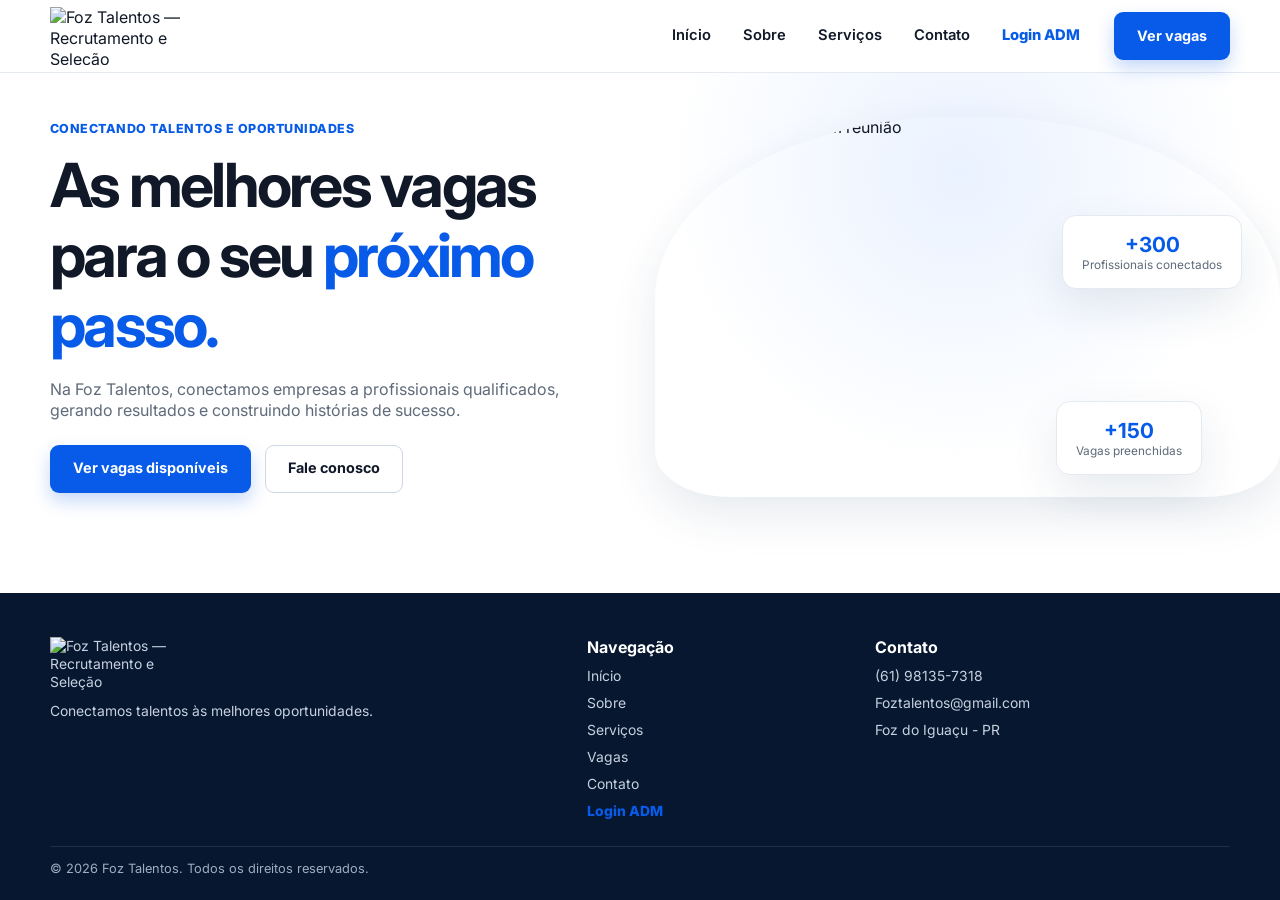
==== commit 0e843275: "troquei o e-mail da empresa" ====
--- a/foz-talentos-front-end/index.html
+++ b/foz-talentos-front-end/index.html
@@ -81,7 +81,7 @@
     <div>
       <strong>Contato</strong>
       <span>(61) 98135-7318</span>
-      <span>Foztalentosoficial@gmail.com</span>
+      <span>Foztalentos@gmail.com</span>
       <span>Foz do Iguaçu - PR</span>
     </div>
   </div>
--- a/foz-talentos-front-end/styles.css
+++ b/foz-talentos-front-end/styles.css
@@ -2573,4 +2573,74 @@
     font-size: 13px !important;
     flex: 0 0 auto;
   }
+}
+/* =========================================================
+   PÁGINA DE CONFIRMAÇÃO DO FORMULÁRIO
+   ========================================================= */
+
+.pagina-obrigado {
+  min-height: 100vh;
+  display: flex;
+  align-items: center;
+  justify-content: center;
+  padding: 32px 20px;
+  text-align: center;
+}
+
+.mensagem-obrigado {
+  width: 100%;
+  max-width: 650px;
+  padding: 48px 40px;
+  background: #ffffff;
+  border-radius: 24px;
+  box-shadow: 0 18px 50px rgba(0, 0, 0, 0.1);
+}
+
+.mensagem-obrigado h1 {
+  margin: 14px 0 16px;
+}
+
+.mensagem-obrigado p {
+  margin-bottom: 28px;
+  line-height: 1.7;
+}
+
+/* Mensagem de retorno do formulário */
+
+.form-message {
+  display: none;
+  margin: 4px 0 0;
+  padding: 13px 16px;
+  border-radius: 10px;
+  font-size: 0.92rem;
+  font-weight: 600;
+  line-height: 1.5;
+}
+
+.form-message:not(:empty) {
+  display: block;
+}
+
+.form-message-success {
+  color: #166534;
+  background: #dcfce7;
+  border: 1px solid #86efac;
+}
+
+.form-message-error {
+  color: #991b1b;
+  background: #fee2e2;
+  border: 1px solid #fca5a5;
+}
+
+.contact-form button:disabled {
+  cursor: not-allowed;
+  opacity: 0.7;
+}
+
+.campo-anti-spam {
+  position: absolute;
+  left: -9999px;
+  opacity: 0;
+  pointer-events: none;
 }
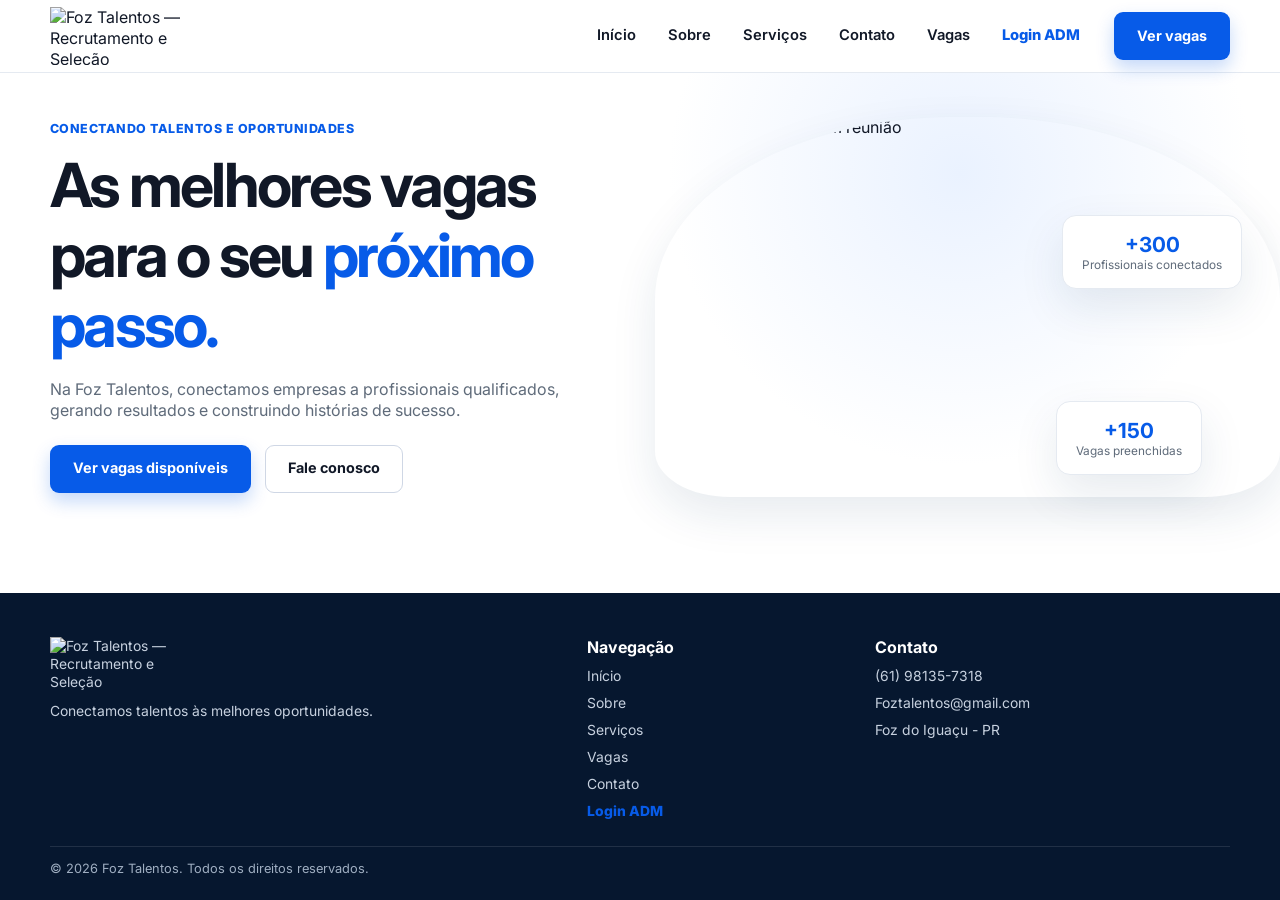
==== commit b1e28712: "responsividade" ====
--- a/foz-talentos-front-end/index.html
+++ b/foz-talentos-front-end/index.html
@@ -2,91 +2,91 @@
 <html lang="pt-BR">
 <head>
   <meta charset="UTF-8">
-<meta name="viewport" content="width=device-width, initial-scale=1.0">
-<meta name="description" content="Foz Talentos — conectando empresas e profissionais.">
-<link rel="preconnect" href="https://fonts.googleapis.com">
-<link rel="preconnect" href="https://fonts.gstatic.com" crossorigin>
-<link href="https://fonts.googleapis.com/css2?family=Inter:wght@400;500;600;700;800&display=swap" rel="stylesheet">
-<link rel="stylesheet" href="styles.css">
+  <meta name="viewport" content="width=device-width, initial-scale=1.0">
+  <meta name="description" content="Foz Talentos — conectando empresas e profissionais.">
+  <link rel="preconnect" href="https://fonts.googleapis.com">
+  <link rel="preconnect" href="https://fonts.gstatic.com" crossorigin>
+  <link href="https://fonts.googleapis.com/css2?family=Inter:wght@400;500;600;700;800&display=swap" rel="stylesheet">
+  <link rel="stylesheet" href="styles.css">
   <title>Início | Foz Talentos</title>
 </head>
 <body>
-<!-- menu navegação: início -->  
   <header class="header">
-  <div class="container nav">
-    <a class="logo" href="index.html" aria-label="Foz Talentos">
-      <img src="img/logo-foz-talentos.png" alt="Foz Talentos — Recrutamento e Seleção">
-    </a>
+    <div class="container nav">
+      <a class="logo" href="index.html" aria-label="Foz Talentos">
+        <img src="img/logo-foz-talentos.png" alt="Foz Talentos — Recrutamento e Seleção">
+      </a>
 
-    <button class="menu-button" type="button" aria-label="Abrir menu" aria-expanded="false" onclick="document.body.classList.toggle('menu-open')">
-      <span></span><span></span><span></span>
-    </button>
+      <button class="menu-button" type="button" aria-label="Abrir menu" aria-expanded="false">
+        <span></span><span></span><span></span>
+      </button>
 
-    <nav class="nav-links">
-      <a href="index.html">Início</a>
-      <a href="sobre.html">Sobre</a>
-      <a href="servicos.html">Serviços</a>
-      <a href="contato.html">Contato</a>
-      <a class="admin-link" href="admin-login.html">Login ADM</a>
-    </nav>
+      <nav class="nav-links">
+        <a href="index.html">Início</a>
+        <a href="sobre.html">Sobre</a>
+        <a href="servicos.html">Serviços</a>
+        <a href="contato.html">Contato</a>
+        <a href="vagas.html">Vagas</a>
+        <a class="admin-link" href="admin-login.html">Login ADM</a>
+      </nav>
 
-    <a class="button button-primary nav-cta" href="vagas.html">Ver vagas</a>
-  </div>
-</header>
-<!-- menu navegação: Fim --> 
+      <a class="button button-primary nav-cta" href="vagas.html">Ver vagas</a>
+    </div>
+  </header>
 
-<!--Conteúdo: Início-->
-<main>
-<section class="hero">
-  <div class="container hero-grid">
-    <div class="hero-content">
-      <span class="eyebrow">CONECTANDO TALENTOS E OPORTUNIDADES</span>
-      <h1>As melhores vagas para o seu <span>próximo passo.</span></h1>
-      <p>Na Foz Talentos, conectamos empresas a profissionais qualificados, gerando resultados e construindo histórias de sucesso.</p>
-      <div class="hero-actions">
-        <a class="button button-primary" href="vagas.html">Ver vagas disponíveis</a>
-        <a class="button button-outline" href="contato.html">Fale conosco</a>
+  <main>
+    <section class="hero">
+      <div class="container hero-grid">
+        <div class="hero-content">
+          <span class="eyebrow">CONECTANDO TALENTOS E OPORTUNIDADES</span>
+          <h1>As melhores vagas para o seu <span>próximo passo.</span></h1>
+          <p>Na Foz Talentos, conectamos empresas a profissionais qualificados, gerando resultados e construindo histórias de sucesso.</p>
+
+          <div class="hero-actions">
+            <a class="button button-primary" href="vagas.html">Ver vagas disponíveis</a>
+            <a class="button button-outline" href="contato.html">Fale conosco</a>
+          </div>
+        </div>
+
+        <div class="hero-visual">
+          <img src="https://images.unsplash.com/photo-1521737711867-e3b97375f902?auto=format&fit=crop&w=1100&q=85" alt="Equipe profissional em reunião">
+          <div class="stat stat-one"><strong>+300</strong><span>Profissionais conectados</span></div>
+          <div class="stat stat-two"><strong>+150</strong><span>Vagas preenchidas</span></div>
+        </div>
+      </div>
+    </section>
+  </main>
+
+  <footer class="footer">
+    <div class="container footer-grid">
+      <div>
+        <a class="logo footer-logo" href="index.html" aria-label="Foz Talentos">
+          <img src="img/logo-foz-talentos-rodape.png" alt="Foz Talentos — Recrutamento e Seleção">
+        </a>
+        <p>Conectamos talentos às melhores oportunidades.</p>
+      </div>
+
+      <div>
+        <strong>Navegação</strong>
+        <a href="index.html">Início</a>
+        <a href="sobre.html">Sobre</a>
+        <a href="servicos.html">Serviços</a>
+        <a href="vagas.html">Vagas</a>
+        <a href="contato.html">Contato</a>
+        <a class="admin-link" href="admin-login.html">Login ADM</a>
+      </div>
+
+      <div>
+        <strong>Contato</strong>
+        <span>(61) 98135-7318</span>
+        <span>Foztalentos@gmail.com</span>
+        <span>Foz do Iguaçu - PR</span>
       </div>
     </div>
-    <!--Div da imagem: Início-->    
-    <div class="hero-visual">
-      <img src="https://images.unsplash.com/photo-1521737711867-e3b97375f902?auto=format&fit=crop&w=1100&q=85" alt="Equipe profissional em reunião">
-      <div class="stat stat-one"><strong>+300</strong><span>Profissionais conectados</span></div>
-      <div class="stat stat-two"><strong>+150</strong><span>Vagas preenchidas</span></div>
-    </div>
-    <!--Div da imagem: Fim-->    
-  </div>  
-</section>
-</main>
-<!--Conteúdo: Fim-->
 
-<!--Rodapé: Início-->
-<footer class="footer">
-<div class="container footer-grid">
-    <div>
-      <a class="logo footer-logo" href="index.html" aria-label="Foz Talentos">
-      <img src="img/logo-foz-talentos-rodape.png" alt="Foz Talentos — Recrutamento e Seleção">
-    </a>
-      <p>Conectamos talentos às melhores oportunidades.</p>
-    </div>
-    <div>
-      <strong>Navegação</strong>
-      <a href="index.html">Início</a>
-      <a href="sobre.html">Sobre</a>
-      <a href="servicos.html">Serviços</a>
-      <a href="vagas.html">Vagas</a>
-      <a href="contato.html">Contato</a>
-      <a class="admin-link" href="admin-login.html">Login ADM</a>
-    </div>
-    <div>
-      <strong>Contato</strong>
-      <span>(61) 98135-7318</span>
-      <span>Foztalentos@gmail.com</span>
-      <span>Foz do Iguaçu - PR</span>
-    </div>
-  </div>
-  <div class="container copyright">© 2026 Foz Talentos. Todos os direitos reservados.</div>
-</footer>
-<!--Rodapé: Fim-->
+    <div class="container copyright">© 2026 Foz Talentos. Todos os direitos reservados.</div>
+  </footer>
+
+  <script src="js/menu.js"></script>
 </body>
 </html>
--- a/foz-talentos-front-end/styles.css
+++ b/foz-talentos-front-end/styles.css
@@ -2643,4 +2643,1670 @@
   left: -9999px;
   opacity: 0;
   pointer-events: none;
-}+}
+/* =========================================================
+   VAGAS INTERATIVAS — FOZ TALENTOS
+   Arquivo complementar ao styles.css principal.
+   ========================================================= */
+
+.jobs {
+  padding: 22px 0 34px;
+  background: #f8faff;
+}
+
+.jobs-layout {
+  display: grid;
+  grid-template-columns: 284px minmax(0, 1fr);
+  align-items: start;
+  gap: 24px;
+}
+
+.jobs-sidebar {
+  position: sticky;
+  top: 92px;
+  max-height: calc(100vh - 112px);
+  overflow-y: auto;
+  padding: 20px;
+  border: 1px solid #dbe4f3;
+  border-radius: 14px;
+  background: #ffffff;
+  scrollbar-width: thin;
+}
+
+.jobs-browser {
+  min-width: 0;
+}
+
+.jobs-toolbar {
+  display: grid;
+  grid-template-columns: minmax(180px, 0.8fr) minmax(180px, 0.8fr) minmax(260px, 1.4fr);
+  gap: 12px;
+  margin-bottom: 16px;
+}
+
+.jobs-toolbar .select-native-wrapper,
+.jobs-toolbar .public-search-row {
+  min-width: 0;
+}
+
+.jobs-toolbar select,
+.jobs-toolbar input {
+  width: 100%;
+  min-height: 46px;
+  border: 1px solid #d5dfef;
+  border-radius: 10px;
+  background: #ffffff;
+  padding: 0 14px;
+  font: inherit;
+  color: #17213a;
+  outline: none;
+  transition:
+    border-color 0.2s ease,
+    box-shadow 0.2s ease;
+}
+
+.jobs-toolbar select:focus,
+.jobs-toolbar input:focus {
+  border-color: #1769ff;
+  box-shadow: 0 0 0 3px rgba(23, 105, 255, 0.12);
+}
+
+.jobs-main-columns {
+  display: grid;
+  grid-template-columns: minmax(350px, 0.88fr) minmax(470px, 1.12fr);
+  gap: 16px;
+  align-items: start;
+}
+
+.jobs-list-column {
+  min-width: 0;
+}
+
+.jobs-list-heading {
+  display: flex;
+  align-items: end;
+  justify-content: space-between;
+  gap: 12px;
+  margin-bottom: 12px;
+}
+
+.jobs-list-heading h1 {
+  margin: 0 0 4px;
+  color: #111a31;
+  font-size: clamp(1.35rem, 2vw, 1.8rem);
+  line-height: 1.15;
+}
+
+.jobs-result-count {
+  margin: 0;
+  color: #61708d;
+  font-size: 0.92rem;
+}
+
+.public-job-grid {
+  display: grid;
+  gap: 12px;
+}
+
+.public-job-card {
+  display: flex;
+  align-items: center;
+  justify-content: space-between;
+  gap: 16px;
+  min-height: 118px;
+  padding: 20px;
+  border: 1px solid #dce5f2;
+  border-radius: 12px;
+  background: #ffffff;
+  cursor: pointer;
+  outline: none;
+  transition:
+    transform 0.2s ease,
+    border-color 0.2s ease,
+    box-shadow 0.2s ease,
+    background-color 0.2s ease;
+}
+
+.public-job-card:hover {
+  transform: translateY(-2px);
+  border-color: #98b8ff;
+  box-shadow: 0 10px 24px rgba(30, 67, 132, 0.09);
+}
+
+.public-job-card:focus-visible {
+  border-color: #1769ff;
+  box-shadow: 0 0 0 3px rgba(23, 105, 255, 0.15);
+}
+
+.public-job-card.is-selected {
+  border-color: #1769ff;
+  background: #fbfdff;
+  box-shadow: 0 8px 22px rgba(23, 105, 255, 0.09);
+}
+
+.public-job-card-content {
+  min-width: 0;
+}
+
+.public-job-card h2 {
+  margin: 0 0 8px;
+  color: #111a31;
+  font-size: 1.08rem;
+  line-height: 1.25;
+}
+
+.public-job-card-meta {
+  display: flex;
+  flex-wrap: wrap;
+  gap: 6px;
+  margin: 0 0 12px;
+  color: #566681;
+  font-size: 0.9rem;
+}
+
+.public-job-tags {
+  display: flex;
+  flex-wrap: wrap;
+  gap: 7px;
+}
+
+.job-tag {
+  display: inline-flex;
+  align-items: center;
+  min-height: 28px;
+  padding: 3px 10px;
+  border: 1px solid #d7e1f0;
+  border-radius: 999px;
+  background: #f8faff;
+  color: #445574;
+  font-size: 0.8rem;
+  white-space: nowrap;
+}
+
+.public-job-arrow {
+  flex: 0 0 auto;
+  color: #10203d;
+  font-size: 2rem;
+  font-weight: 400;
+  line-height: 1;
+  transition: transform 0.2s ease;
+}
+
+.public-job-card:hover .public-job-arrow,
+.public-job-card.is-selected .public-job-arrow {
+  transform: translateX(3px);
+  color: #1769ff;
+}
+
+.job-details-panel {
+  position: sticky;
+  top: 92px;
+  display: flex;
+  flex-direction: column;
+  min-height: 610px;
+  max-height: calc(100vh - 112px);
+  overflow: hidden;
+  border: 1px solid #dce5f2;
+  border-radius: 14px;
+  background: #ffffff;
+  box-shadow: 0 12px 28px rgba(26, 58, 112, 0.06);
+}
+
+.job-details-placeholder {
+  margin: auto;
+  max-width: 360px;
+  padding: 48px 28px;
+  text-align: center;
+}
+
+.job-details-placeholder h2 {
+  margin: 0 0 10px;
+  color: #111a31;
+}
+
+.job-details-placeholder p {
+  margin: 0;
+  color: #65738d;
+  line-height: 1.65;
+}
+
+.job-details-header {
+  padding: 28px 28px 22px;
+  border-bottom: 1px solid #e5ebf4;
+}
+
+.job-details-header h2 {
+  margin: 0 0 8px;
+  color: #0f1830;
+  font-size: clamp(1.45rem, 2vw, 2rem);
+  line-height: 1.18;
+}
+
+.job-details-company {
+  margin: 0 0 8px;
+  color: #0b5ee8;
+  font-size: 1rem;
+  font-weight: 700;
+}
+
+.job-details-meta,
+.job-details-salary,
+.job-details-date {
+  margin: 5px 0 0;
+  color: #53627c;
+  font-size: 0.92rem;
+  line-height: 1.5;
+}
+
+.job-details-meta span {
+  margin: 0 4px;
+}
+
+.job-details-body {
+  flex: 1;
+  overflow-y: auto;
+  padding: 0 28px;
+}
+
+.job-details-accordion {
+  border-bottom: 1px solid #e5ebf4;
+}
+
+.job-details-accordion summary {
+  position: relative;
+  padding: 20px 28px 20px 0;
+  color: #111a31;
+  font-weight: 700;
+  cursor: pointer;
+  list-style: none;
+}
+
+.job-details-accordion summary::-webkit-details-marker {
+  display: none;
+}
+
+.job-details-accordion summary::after {
+  content: "›";
+  position: absolute;
+  top: 50%;
+  right: 4px;
+  transform: translateY(-50%) rotate(0deg);
+  font-size: 1.45rem;
+  transition: transform 0.2s ease;
+}
+
+.job-details-accordion[open] summary::after {
+  transform: translateY(-50%) rotate(90deg);
+}
+
+.job-details-accordion-content {
+  padding: 0 0 20px;
+  color: #4d5d78;
+  line-height: 1.65;
+}
+
+.job-details-accordion-content p {
+  margin: 0;
+}
+
+.job-details-accordion-content ul {
+  margin: 0;
+  padding-left: 20px;
+}
+
+.job-details-footer {
+  padding: 18px 22px;
+  border-top: 1px solid #e5ebf4;
+  background: #ffffff;
+}
+
+.job-details-apply {
+  display: flex;
+  align-items: center;
+  justify-content: center;
+  width: 100%;
+  min-height: 50px;
+  border-radius: 9px;
+  text-align: center;
+}
+
+.public-job-no-contact {
+  display: block;
+  color: #6f7c93;
+  text-align: center;
+}
+
+.empty-state {
+  padding: 48px 20px;
+  border: 1px dashed #cbd7e8;
+  border-radius: 12px;
+  background: #ffffff;
+  text-align: center;
+}
+
+.empty-state h2 {
+  margin: 0 0 8px;
+}
+
+.empty-state p {
+  margin: 0;
+  color: #64728b;
+}
+
+@media (max-width: 1180px) {
+  .jobs-main-columns {
+    grid-template-columns: minmax(320px, 0.95fr) minmax(390px, 1.05fr);
+  }
+}
+
+@media (max-width: 980px) {
+  .jobs-layout {
+    grid-template-columns: 1fr;
+  }
+
+  .jobs-sidebar {
+    position: static;
+    max-height: none;
+  }
+
+  .jobs-toolbar {
+    grid-template-columns: 1fr 1fr;
+  }
+
+  .jobs-toolbar .public-search-row {
+    grid-column: 1 / -1;
+  }
+
+  .jobs-main-columns {
+    grid-template-columns: 1fr;
+  }
+
+  .job-details-panel {
+    position: static;
+    min-height: 0;
+    max-height: none;
+  }
+
+  .job-details-body {
+    overflow: visible;
+  }
+}
+
+@media (max-width: 640px) {
+  .jobs {
+    padding-top: 14px;
+  }
+
+  .jobs-toolbar {
+    grid-template-columns: 1fr;
+  }
+
+  .jobs-toolbar .public-search-row {
+    grid-column: auto;
+  }
+
+  .public-job-card {
+    min-height: 0;
+    padding: 17px;
+  }
+
+  .job-details-header,
+  .job-details-body {
+    padding-left: 20px;
+    padding-right: 20px;
+  }
+
+  .job-details-footer {
+    padding: 14px;
+  }
+}
+/* =========================================================
+   VAGAS INTERATIVAS — VERSÃO CORRIGIDA
+   Este arquivo deve ficar DEPOIS do styles.css no HTML.
+   ========================================================= */
+
+/* Corrige a largura geral apenas na página de vagas */
+.jobs > .container.jobs-layout {
+  width: min(1500px, calc(100% - 48px)) !important;
+  max-width: 1500px !important;
+  margin-inline: auto !important;
+}
+
+/* Estrutura principal: filtros + conteúdo */
+.jobs .jobs-layout {
+  display: grid !important;
+  grid-template-columns: 260px minmax(0, 1fr) !important;
+  align-items: start !important;
+  gap: 24px !important;
+}
+
+/* Sidebar */
+.jobs .jobs-sidebar {
+  position: sticky !important;
+  top: 88px !important;
+  width: 100% !important;
+  min-width: 0 !important;
+  max-height: calc(100vh - 108px) !important;
+  overflow-y: auto !important;
+  box-sizing: border-box !important;
+  padding: 20px !important;
+  border: 1px solid #dbe4f3 !important;
+  border-radius: 14px !important;
+  background: #fff !important;
+  z-index: 2 !important;
+}
+
+/* Evita o conteúdo entrar embaixo dos filtros */
+.jobs .jobs-browser {
+  min-width: 0 !important;
+  width: 100% !important;
+}
+
+/* Filtros superiores */
+.jobs .jobs-toolbar {
+  display: grid !important;
+  grid-template-columns: minmax(180px, 0.75fr) minmax(180px, 0.75fr) minmax(300px, 1.5fr) !important;
+  gap: 12px !important;
+  width: 100% !important;
+  margin-bottom: 18px !important;
+}
+
+.jobs .jobs-toolbar .select-native-wrapper,
+.jobs .jobs-toolbar .public-search-row {
+  min-width: 0 !important;
+  width: 100% !important;
+  margin: 0 !important;
+}
+
+.jobs .jobs-toolbar select,
+.jobs .jobs-toolbar input {
+  width: 100% !important;
+  min-width: 0 !important;
+  height: 46px !important;
+  box-sizing: border-box !important;
+  border: 1px solid #d5dfef !important;
+  border-radius: 10px !important;
+  background: #fff !important;
+  padding: 0 14px !important;
+  font: inherit !important;
+  color: #17213a !important;
+  outline: none !important;
+}
+
+.jobs .jobs-toolbar select:focus,
+.jobs .jobs-toolbar input:focus {
+  border-color: #1769ff !important;
+  box-shadow: 0 0 0 3px rgba(23, 105, 255, 0.12) !important;
+}
+
+/* Lista + detalhes */
+.jobs .jobs-main-columns {
+  display: grid !important;
+  grid-template-columns: minmax(430px, 0.95fr) minmax(520px, 1.05fr) !important;
+  gap: 18px !important;
+  align-items: start !important;
+  width: 100% !important;
+}
+
+.jobs .jobs-list-column {
+  min-width: 0 !important;
+}
+
+.jobs .jobs-list-heading {
+  margin-bottom: 12px !important;
+}
+
+.jobs .jobs-list-heading h1 {
+  margin: 0 0 4px !important;
+  color: #111a31 !important;
+  font-size: 28px !important;
+  line-height: 1.15 !important;
+}
+
+.jobs .jobs-result-count {
+  margin: 0 !important;
+  color: #61708d !important;
+  font-size: 14px !important;
+}
+
+/* Cards compactos */
+.jobs .public-job-grid {
+  display: grid !important;
+  gap: 10px !important;
+}
+
+.jobs .public-job-card {
+  display: grid !important;
+  grid-template-columns: minmax(0, 1fr) 24px !important;
+  align-items: center !important;
+  gap: 14px !important;
+  min-height: 102px !important;
+  box-sizing: border-box !important;
+  padding: 17px 18px !important;
+  border: 1px solid #dce5f2 !important;
+  border-radius: 12px !important;
+  background: #fff !important;
+  cursor: pointer !important;
+  outline: none !important;
+  overflow: hidden !important;
+  transition:
+    transform .2s ease,
+    border-color .2s ease,
+    box-shadow .2s ease !important;
+}
+
+.jobs .public-job-card:hover {
+  transform: translateY(-2px) !important;
+  border-color: #9cbaff !important;
+  box-shadow: 0 9px 22px rgba(30, 67, 132, .09) !important;
+}
+
+.jobs .public-job-card.is-selected {
+  border-color: #1769ff !important;
+  background: #fbfdff !important;
+  box-shadow: 0 7px 18px rgba(23, 105, 255, .08) !important;
+}
+
+.jobs .public-job-card-content {
+  min-width: 0 !important;
+}
+
+.jobs .public-job-card h2 {
+  margin: 0 0 7px !important;
+  color: #111a31 !important;
+  font-size: 18px !important;
+  line-height: 1.2 !important;
+  white-space: normal !important;
+}
+
+.jobs .public-job-card-meta {
+  display: flex !important;
+  flex-wrap: wrap !important;
+  gap: 6px !important;
+  margin: 0 0 10px !important;
+  color: #566681 !important;
+  font-size: 13px !important;
+  line-height: 1.4 !important;
+}
+
+.jobs .public-job-tags {
+  display: flex !important;
+  flex-wrap: wrap !important;
+  gap: 6px !important;
+}
+
+.jobs .job-tag {
+  display: inline-flex !important;
+  align-items: center !important;
+  min-height: 25px !important;
+  padding: 2px 9px !important;
+  border: 1px solid #d7e1f0 !important;
+  border-radius: 999px !important;
+  background: #f8faff !important;
+  color: #445574 !important;
+  font-size: 12px !important;
+  white-space: nowrap !important;
+}
+
+.jobs .public-job-arrow {
+  display: block !important;
+  color: #12203a !important;
+  font-size: 30px !important;
+  line-height: 1 !important;
+  text-align: center !important;
+}
+
+/* Painel de detalhes */
+.jobs .job-details-panel {
+  position: sticky !important;
+  top: 88px !important;
+  display: flex !important;
+  flex-direction: column !important;
+  width: 100% !important;
+  min-width: 0 !important;
+  min-height: 520px !important;
+  max-height: calc(100vh - 108px) !important;
+  box-sizing: border-box !important;
+  overflow: hidden !important;
+  border: 1px solid #dce5f2 !important;
+  border-radius: 14px !important;
+  background: #fff !important;
+  box-shadow: 0 10px 26px rgba(26, 58, 112, .06) !important;
+}
+
+.jobs .job-details-header {
+  padding: 26px 26px 20px !important;
+  border-bottom: 1px solid #e5ebf4 !important;
+}
+
+.jobs .job-details-header h2 {
+  margin: 0 0 8px !important;
+  color: #0f1830 !important;
+  font-size: 29px !important;
+  line-height: 1.15 !important;
+}
+
+.jobs .job-details-company {
+  margin: 0 0 7px !important;
+  color: #0b5ee8 !important;
+  font-size: 15px !important;
+  font-weight: 700 !important;
+}
+
+.jobs .job-details-meta,
+.jobs .job-details-salary,
+.jobs .job-details-date {
+  margin: 5px 0 0 !important;
+  color: #53627c !important;
+  font-size: 13px !important;
+  line-height: 1.45 !important;
+}
+
+.jobs .job-details-body {
+  flex: 1 1 auto !important;
+  overflow-y: auto !important;
+  padding: 0 26px !important;
+}
+
+.jobs .job-details-accordion {
+  border-bottom: 1px solid #e5ebf4 !important;
+}
+
+.jobs .job-details-accordion summary {
+  position: relative !important;
+  padding: 18px 28px 18px 0 !important;
+  color: #111a31 !important;
+  font-weight: 700 !important;
+  cursor: pointer !important;
+  list-style: none !important;
+}
+
+.jobs .job-details-accordion summary::-webkit-details-marker {
+  display: none !important;
+}
+
+.jobs .job-details-accordion summary::after {
+  content: "›" !important;
+  position: absolute !important;
+  top: 50% !important;
+  right: 4px !important;
+  transform: translateY(-50%) rotate(0deg) !important;
+  font-size: 22px !important;
+  transition: transform .2s ease !important;
+}
+
+.jobs .job-details-accordion[open] summary::after {
+  transform: translateY(-50%) rotate(90deg) !important;
+}
+
+.jobs .job-details-accordion-content {
+  padding: 0 0 18px !important;
+  color: #4d5d78 !important;
+  font-size: 14px !important;
+  line-height: 1.6 !important;
+}
+
+.jobs .job-details-footer {
+  padding: 16px 18px !important;
+  border-top: 1px solid #e5ebf4 !important;
+  background: #fff !important;
+}
+
+.jobs .job-details-apply {
+  display: flex !important;
+  align-items: center !important;
+  justify-content: center !important;
+  width: 100% !important;
+  min-height: 48px !important;
+  border-radius: 9px !important;
+}
+
+/* Responsividade */
+@media (max-width: 1250px) {
+  .jobs > .container.jobs-layout {
+    width: min(1180px, calc(100% - 32px)) !important;
+  }
+
+  .jobs .jobs-layout {
+    grid-template-columns: 235px minmax(0, 1fr) !important;
+    gap: 18px !important;
+  }
+
+  .jobs .jobs-main-columns {
+    grid-template-columns: minmax(360px, .9fr) minmax(420px, 1.1fr) !important;
+  }
+}
+
+@media (max-width: 980px) {
+  .jobs > .container.jobs-layout {
+    width: min(900px, calc(100% - 28px)) !important;
+  }
+
+  .jobs .jobs-layout {
+    grid-template-columns: 1fr !important;
+  }
+
+  .jobs .jobs-sidebar {
+    position: static !important;
+    max-height: none !important;
+  }
+
+  .jobs .jobs-toolbar {
+    grid-template-columns: 1fr 1fr !important;
+  }
+
+  .jobs .jobs-toolbar .public-search-row {
+    grid-column: 1 / -1 !important;
+  }
+
+  .jobs .jobs-main-columns {
+    grid-template-columns: 1fr !important;
+  }
+
+  .jobs .job-details-panel {
+    position: static !important;
+    max-height: none !important;
+  }
+
+  .jobs .job-details-body {
+    overflow: visible !important;
+  }
+}
+
+@media (max-width: 640px) {
+  .jobs > .container.jobs-layout {
+    width: calc(100% - 20px) !important;
+  }
+
+  .jobs .jobs-toolbar {
+    grid-template-columns: 1fr !important;
+  }
+
+  .jobs .jobs-toolbar .public-search-row {
+    grid-column: auto !important;
+  }
+
+  .jobs .public-job-card {
+    min-height: 0 !important;
+    padding: 15px !important;
+  }
+
+  .jobs .job-details-header,
+  .jobs .job-details-body {
+    padding-left: 18px !important;
+    padding-right: 18px !important;
+  }
+}
+
+
+/* =========================================================
+   AJUSTES MOBILE GERAIS
+   ========================================================= */
+
+@media (max-width: 900px) {
+  /* Esconde a foto e os indicadores da página inicial somente no celular */
+  .hero .hero-visual {
+    display: none !important;
+  }
+
+  .hero .hero-grid {
+    grid-template-columns: 1fr !important;
+  }
+
+  .hero {
+    padding: 34px 0 48px !important;
+  }
+
+  .hero-content {
+    text-align: center;
+  }
+
+  .hero-content > p {
+    margin-inline: auto;
+  }
+
+  .hero-actions {
+    justify-content: center;
+  }
+
+  /* Menu móvel compartilhado por todas as páginas */
+  .header {
+    overflow: visible !important;
+  }
+
+  .header .nav {
+    position: relative;
+  }
+
+  .header .menu-button {
+    position: relative;
+    z-index: 1004;
+    display: block !important;
+    margin-left: auto;
+  }
+
+  .header .nav-links {
+    position: absolute !important;
+    top: 68px !important;
+    right: 0 !important;
+    left: 0 !important;
+    z-index: 1003 !important;
+
+    display: none !important;
+    flex-direction: column !important;
+    align-items: stretch !important;
+    gap: 4px !important;
+
+    padding: 12px 16px 18px !important;
+    border-bottom: 1px solid var(--line);
+    background: #fff;
+    box-shadow: 0 14px 28px rgba(16, 24, 40, .14);
+  }
+
+  .header .nav-links.open {
+    display: flex !important;
+  }
+
+  .header .nav-links a {
+    width: 100%;
+    padding: 13px 10px;
+    border-radius: 8px;
+  }
+
+  .header .nav-links a:hover {
+    background: #f1f6ff;
+  }
+}
+
+/* =========================================================
+   VAGAS INTERATIVAS — AJUSTE FINAL
+   Este arquivo é carregado depois de styles.css.
+   ========================================================= */
+
+.jobs > .container.jobs-layout {
+  width: min(1500px, calc(100% - 48px)) !important;
+  max-width: 1500px !important;
+  margin-inline: auto !important;
+}
+
+.jobs .jobs-layout {
+  display: grid !important;
+  grid-template-columns: 260px minmax(0, 1fr) !important;
+  align-items: start !important;
+  gap: 24px !important;
+}
+
+.jobs .jobs-sidebar {
+  position: sticky !important;
+  top: 88px !important;
+  width: 100% !important;
+  min-width: 0 !important;
+  height: auto !important;
+  max-height: calc(100vh - 108px) !important;
+  overflow-y: auto !important;
+  padding: 20px !important;
+  border: 1px solid #dbe4f3 !important;
+  border-radius: 14px !important;
+  background: #fff !important;
+  z-index: 2 !important;
+}
+
+.jobs .jobs-browser {
+  width: 100% !important;
+  min-width: 0 !important;
+}
+
+.jobs .jobs-toolbar {
+  display: grid !important;
+  grid-template-columns:
+    minmax(180px, .75fr)
+    minmax(180px, .75fr)
+    minmax(300px, 1.5fr) !important;
+  gap: 12px !important;
+  width: 100% !important;
+  margin-bottom: 14px !important;
+}
+
+.jobs .jobs-toolbar .select-native-wrapper,
+.jobs .jobs-toolbar .public-search-row {
+  width: 100% !important;
+  min-width: 0 !important;
+  margin: 0 !important;
+}
+
+.jobs .jobs-toolbar select,
+.jobs .jobs-toolbar input {
+  width: 100% !important;
+  height: 46px !important;
+  min-width: 0 !important;
+  padding: 0 14px !important;
+  border: 1px solid #d5dfef !important;
+  border-radius: 10px !important;
+  background: #fff !important;
+  color: #17213a !important;
+  outline: none !important;
+}
+
+.jobs .jobs-main-columns {
+  display: grid !important;
+  grid-template-columns:
+    minmax(430px, .95fr)
+    minmax(520px, 1.05fr) !important;
+  gap: 18px !important;
+  align-items: start !important;
+  width: 100% !important;
+}
+
+.jobs .jobs-main-columns.details-closed {
+  grid-template-columns: minmax(0, 1fr) !important;
+}
+
+.jobs .jobs-main-columns.details-closed .jobs-list-column {
+  width: 100% !important;
+  max-width: 760px !important;
+}
+
+.jobs .jobs-list-heading {
+  min-height: 20px !important;
+  margin: 0 0 10px !important;
+}
+
+.jobs .jobs-result-count {
+  margin: 0 !important;
+  color: #61708d !important;
+  font-size: 14px !important;
+}
+
+.jobs .public-job-grid {
+  display: grid !important;
+  gap: 10px !important;
+}
+
+.jobs .public-job-card {
+  display: grid !important;
+  grid-template-columns: minmax(0, 1fr) 24px !important;
+  align-items: center !important;
+  gap: 14px !important;
+  width: 100% !important;
+  min-height: 102px !important;
+  padding: 17px 18px !important;
+  border: 1px solid #dce5f2 !important;
+  border-radius: 12px !important;
+  background: #fff !important;
+  cursor: pointer !important;
+  overflow: hidden !important;
+  box-shadow: none !important;
+  transition:
+    transform .2s ease,
+    border-color .2s ease,
+    box-shadow .2s ease !important;
+}
+
+.jobs .public-job-card:hover {
+  transform: translateY(-2px) !important;
+  border-color: #9cbaff !important;
+  box-shadow: 0 9px 22px rgba(30, 67, 132, .09) !important;
+}
+
+.jobs .public-job-card.is-selected {
+  border-color: #1769ff !important;
+  background: #fbfdff !important;
+  box-shadow: 0 7px 18px rgba(23, 105, 255, .08) !important;
+}
+
+.jobs .public-job-card h2 {
+  margin: 0 0 7px !important;
+  color: #111a31 !important;
+  font-size: 18px !important;
+  line-height: 1.2 !important;
+}
+
+.jobs .public-job-card-meta {
+  display: flex !important;
+  flex-wrap: wrap !important;
+  gap: 6px !important;
+  margin: 0 0 10px !important;
+  color: #566681 !important;
+  font-size: 13px !important;
+}
+
+.jobs .public-job-tags {
+  display: flex !important;
+  flex-wrap: wrap !important;
+  gap: 6px !important;
+  margin: 0 !important;
+}
+
+.jobs .job-tag {
+  display: inline-flex !important;
+  align-items: center !important;
+  min-height: 25px !important;
+  padding: 2px 9px !important;
+  border: 1px solid #d7e1f0 !important;
+  border-radius: 999px !important;
+  background: #f8faff !important;
+  color: #445574 !important;
+  font-size: 12px !important;
+  white-space: nowrap !important;
+}
+
+.jobs .public-job-arrow {
+  display: block !important;
+  color: #12203a !important;
+  font-size: 30px !important;
+  line-height: 1 !important;
+  text-align: center !important;
+}
+
+.jobs .job-details-panel[hidden] {
+  display: none !important;
+}
+
+.jobs .job-details-panel {
+  position: sticky !important;
+  top: 88px !important;
+  display: flex !important;
+  flex-direction: column !important;
+  width: 100% !important;
+  min-width: 0 !important;
+  min-height: 520px !important;
+  max-height: calc(100vh - 108px) !important;
+  overflow: hidden !important;
+  border: 1px solid #dce5f2 !important;
+  border-radius: 14px !important;
+  background: #fff !important;
+  box-shadow: 0 10px 26px rgba(26, 58, 112, .06) !important;
+}
+
+.jobs .job-details-header {
+  padding: 26px 26px 20px !important;
+  border-bottom: 1px solid #e5ebf4 !important;
+}
+
+.jobs .job-details-header h2 {
+  margin: 0 0 8px !important;
+  color: #0f1830 !important;
+  font-size: 29px !important;
+  line-height: 1.15 !important;
+}
+
+.jobs .job-details-company {
+  margin: 0 0 7px !important;
+  color: #0b5ee8 !important;
+  font-size: 15px !important;
+  font-weight: 700 !important;
+}
+
+.jobs .job-details-meta,
+.jobs .job-details-salary,
+.jobs .job-details-date {
+  margin: 5px 0 0 !important;
+  color: #53627c !important;
+  font-size: 13px !important;
+  line-height: 1.45 !important;
+}
+
+.jobs .job-details-body {
+  flex: 1 1 auto !important;
+  overflow-y: auto !important;
+  padding: 0 26px !important;
+}
+
+.jobs .job-details-accordion {
+  border-bottom: 1px solid #e5ebf4 !important;
+}
+
+.jobs .job-details-accordion summary {
+  position: relative !important;
+  padding: 18px 28px 18px 0 !important;
+  color: #111a31 !important;
+  font-weight: 700 !important;
+  cursor: pointer !important;
+  list-style: none !important;
+}
+
+.jobs .job-details-accordion summary::-webkit-details-marker {
+  display: none !important;
+}
+
+.jobs .job-details-accordion summary::after {
+  content: "›" !important;
+  position: absolute !important;
+  top: 50% !important;
+  right: 4px !important;
+  transform: translateY(-50%) rotate(0deg) !important;
+  font-size: 22px !important;
+  transition: transform .2s ease !important;
+}
+
+.jobs .job-details-accordion[open] summary::after {
+  transform: translateY(-50%) rotate(90deg) !important;
+}
+
+.jobs .job-details-accordion-content {
+  padding: 0 0 18px !important;
+  color: #4d5d78 !important;
+  font-size: 14px !important;
+  line-height: 1.6 !important;
+}
+
+.jobs .job-details-footer {
+  padding: 16px 18px !important;
+  border-top: 1px solid #e5ebf4 !important;
+  background: #fff !important;
+}
+
+.jobs .job-details-apply {
+  display: flex !important;
+  width: 100% !important;
+  min-height: 48px !important;
+  align-items: center !important;
+  justify-content: center !important;
+}
+
+@media (max-width: 980px) {
+  .jobs > .container.jobs-layout {
+    width: min(900px, calc(100% - 28px)) !important;
+  }
+
+  .jobs .jobs-layout {
+    grid-template-columns: 1fr !important;
+  }
+
+  .jobs .jobs-sidebar {
+    position: static !important;
+    max-height: none !important;
+  }
+
+  .jobs .jobs-toolbar {
+    grid-template-columns: 1fr 1fr !important;
+  }
+
+  .jobs .jobs-toolbar .public-search-row {
+    grid-column: 1 / -1 !important;
+  }
+
+  .jobs .jobs-main-columns,
+  .jobs .jobs-main-columns.details-closed {
+    grid-template-columns: 1fr !important;
+  }
+
+  .jobs .jobs-main-columns.details-closed .jobs-list-column {
+    max-width: none !important;
+  }
+
+  .jobs .job-details-panel {
+    position: static !important;
+    min-height: 0 !important;
+    max-height: none !important;
+  }
+
+  .jobs .job-details-body {
+    overflow: visible !important;
+  }
+}
+
+@media (max-width: 640px) {
+  .jobs > .container.jobs-layout {
+    width: calc(100% - 20px) !important;
+  }
+
+  .jobs .jobs-toolbar {
+    grid-template-columns: 1fr !important;
+  }
+
+  .jobs .jobs-toolbar .public-search-row {
+    grid-column: auto !important;
+  }
+
+  .jobs .public-job-card {
+    min-height: 0 !important;
+    padding: 15px !important;
+  }
+
+  .jobs .job-details-header,
+  .jobs .job-details-body {
+    padding-left: 18px !important;
+    padding-right: 18px !important;
+  }
+}
+
+
+/* =========================================================
+   ALINHAMENTO FINAL DO PAINEL DE DETALHES
+   ========================================================= */
+
+/*
+  A lista ocupa a mesma largura formada pelos dois primeiros
+  filtros superiores e o painel ocupa exatamente a largura
+  do campo "Pesquisar vaga ou empresa".
+*/
+.jobs .jobs-main-columns {
+  grid-template-columns: minmax(0, 1fr) minmax(0, 1fr) !important;
+  gap: 12px !important;
+}
+
+/*
+  O contador fica acima da primeira vaga. Este deslocamento
+  faz o painel começar exatamente na altura do primeiro card.
+*/
+.jobs .job-details-panel {
+  margin-top: 30px !important;
+}
+
+/*
+  Em telas menores, não precisamos do deslocamento porque
+  lista e detalhes ficam um abaixo do outro.
+*/
+@media (max-width: 980px) {
+  .jobs .job-details-panel {
+    margin-top: 0 !important;
+  }
+}
+
+
+/* =========================================================
+   MOBILE — MENU E FILTROS RECOLHIDOS
+   ========================================================= */
+
+.mobile-filter-button,
+.mobile-filter-header,
+.apply-mobile-filters,
+.mobile-filter-backdrop {
+  display: none;
+}
+
+@media (max-width: 900px) {
+  body.mobile-filters-open {
+    overflow: hidden;
+  }
+
+  .jobs .jobs-layout {
+    display: block !important;
+  }
+
+  .jobs .jobs-browser {
+    width: 100% !important;
+  }
+
+  .jobs .mobile-filter-button {
+    width: 100%;
+    min-height: 42px;
+    margin: 0 0 12px;
+    padding: 0 15px;
+    border: 1px solid var(--blue);
+    border-radius: 9px;
+    display: inline-flex;
+    align-items: center;
+    justify-content: center;
+    gap: 8px;
+    background: #fff;
+    color: var(--blue);
+    font-weight: 700;
+  }
+
+  .jobs .mobile-filter-button span {
+    font-size: 19px;
+  }
+
+  .jobs .jobs-sidebar {
+    position: fixed !important;
+    top: 0 !important;
+    left: 0 !important;
+    z-index: 1002 !important;
+    width: min(92vw, 380px) !important;
+    height: 100dvh !important;
+    max-height: 100dvh !important;
+    padding: 18px 20px 22px !important;
+    overflow-x: hidden !important;
+    overflow-y: auto !important;
+    border: 0 !important;
+    border-radius: 0 16px 16px 0 !important;
+    background: #fff !important;
+    box-shadow: 18px 0 48px rgba(5, 25, 58, .18) !important;
+    transform: translateX(-105%) !important;
+    visibility: hidden !important;
+    transition:
+      transform .25s ease,
+      visibility .25s ease !important;
+  }
+
+  .jobs .jobs-sidebar.mobile-open {
+    transform: translateX(0) !important;
+    visibility: visible !important;
+  }
+
+  .jobs .mobile-filter-header {
+    position: sticky;
+    top: -18px;
+    z-index: 3;
+    margin: -18px -20px 18px;
+    padding: 18px 20px 14px;
+    border-bottom: 1px solid #e5eaf1;
+    display: flex;
+    align-items: center;
+    justify-content: space-between;
+    background: #fff;
+  }
+
+  .jobs .mobile-filter-header strong {
+    font-size: 20px;
+  }
+
+  .jobs .mobile-filter-close {
+    width: 38px;
+    height: 38px;
+    border: 0;
+    border-radius: 50%;
+    display: grid;
+    place-items: center;
+    background: #f1f5fb;
+    color: #10203d;
+    font-size: 27px;
+  }
+
+  .jobs .jobs-sidebar h3 {
+    margin-bottom: 10px !important;
+    font-size: 17px !important;
+  }
+
+  .jobs .jobs-sidebar label {
+    min-height: 30px !important;
+    margin-bottom: 5px !important;
+    font-size: 15px !important;
+  }
+
+  .jobs .jobs-sidebar input[type="checkbox"],
+  .jobs .jobs-sidebar input[type="radio"] {
+    width: 16px !important;
+    height: 16px !important;
+    flex: 0 0 16px !important;
+  }
+
+  .jobs .jobs-sidebar hr {
+    margin: 15px 0 !important;
+  }
+
+  .jobs .apply-mobile-filters {
+    position: sticky;
+    bottom: -22px;
+    z-index: 3;
+    width: calc(100% + 40px);
+    min-height: 50px;
+    margin: 18px -20px -22px;
+    border-radius: 0;
+    display: flex;
+  }
+
+  .jobs .mobile-filter-backdrop {
+    position: fixed;
+    inset: 0;
+    z-index: 1001;
+    display: block;
+    background: rgba(4, 18, 40, .48);
+    backdrop-filter: blur(2px);
+  }
+
+  .jobs .mobile-filter-backdrop[hidden] {
+    display: none !important;
+  }
+
+  .jobs .jobs-toolbar {
+    display: grid !important;
+    grid-template-columns: 1fr !important;
+    gap: 10px !important;
+  }
+
+  .jobs .jobs-toolbar .public-search-row {
+    grid-column: auto !important;
+  }
+
+  .jobs .jobs-main-columns,
+  .jobs .jobs-main-columns.details-closed {
+    grid-template-columns: 1fr !important;
+  }
+
+  .jobs .jobs-main-columns.details-closed .jobs-list-column {
+    width: 100% !important;
+    max-width: none !important;
+  }
+
+  .jobs .job-details-panel {
+    position: static !important;
+    width: 100% !important;
+    margin-top: 12px !important;
+    max-height: none !important;
+  }
+
+  .header {
+    overflow: visible;
+  }
+
+  .header .nav {
+    position: relative;
+  }
+
+  .header .menu-button {
+    position: relative;
+    z-index: 1004;
+    display: block !important;
+    margin-left: auto;
+  }
+
+  .header .nav-links {
+    position: absolute !important;
+    top: 68px !important;
+    right: 0 !important;
+    left: 0 !important;
+    z-index: 1003 !important;
+    padding: 12px 16px 18px !important;
+    border-bottom: 1px solid #e5eaf1;
+    display: none !important;
+    flex-direction: column !important;
+    align-items: stretch !important;
+    gap: 4px !important;
+    background: #fff;
+    box-shadow: 0 14px 28px rgba(16, 24, 40, .14);
+  }
+
+  .header .nav-links.open {
+    display: flex !important;
+  }
+
+  .header .nav-links a {
+    width: 100%;
+    padding: 13px 10px;
+    border-radius: 8px;
+  }
+
+  .header .nav-links a:hover {
+    background: #f1f6ff;
+  }
+}
+
+
+
+/* =========================================================
+   CORREÇÃO MOBILE — PAINEL ADMINISTRATIVO
+   ========================================================= */
+
+/* Impede que a logo do painel use o width: 100% aplicado às imagens */
+.admin-header .logo img {
+  width: 150px;
+  max-width: 150px;
+  height: auto;
+  max-height: 58px;
+  object-fit: contain;
+}
+
+@media (max-width: 720px) {
+  .admin-header {
+    position: sticky;
+    top: 0;
+    z-index: 60;
+  }
+
+  .admin-header-inner {
+    min-height: auto;
+    padding: 10px 0 12px;
+    display: flex;
+    flex-wrap: wrap;
+    align-items: center;
+    gap: 10px;
+  }
+
+  .admin-header .logo {
+    margin-right: auto;
+  }
+
+  .admin-header .logo img {
+    width: 118px;
+    max-width: 118px;
+    max-height: 46px;
+  }
+
+  .admin-header-actions {
+    width: 100%;
+    display: grid;
+    grid-template-columns: 1fr 1fr;
+    gap: 8px;
+  }
+
+  .admin-header-actions .button {
+    width: 100%;
+    min-height: 40px;
+    padding: 0 10px;
+    font-size: 0.78rem;
+    white-space: nowrap;
+  }
+
+  .admin-dashboard {
+    width: min(100% - 24px, 1180px);
+    padding-top: 24px;
+    padding-bottom: 40px;
+  }
+
+  .admin-welcome {
+    margin-bottom: 20px;
+    align-items: stretch;
+    flex-direction: column;
+    gap: 16px;
+  }
+
+  .admin-welcome h1 {
+    font-size: 1.75rem;
+  }
+
+  .admin-welcome .button {
+    width: 100%;
+  }
+
+  .admin-stats {
+    grid-template-columns: repeat(3, minmax(0, 1fr));
+    gap: 8px;
+  }
+
+  .admin-stats article {
+    padding: 14px 8px;
+    text-align: center;
+  }
+
+  .admin-stats span {
+    font-size: 0.72rem;
+  }
+
+  .admin-stats strong {
+    font-size: 1.45rem;
+  }
+
+  .admin-panel-card {
+    border-radius: 14px;
+  }
+
+  .admin-toolbar {
+    grid-template-columns: 1fr;
+    padding: 14px;
+    gap: 10px;
+  }
+
+  .admin-job-row {
+    padding: 16px;
+    align-items: stretch;
+    flex-direction: column;
+    gap: 14px;
+  }
+
+  .admin-job-title-line {
+    align-items: flex-start;
+    flex-wrap: wrap;
+  }
+
+  .admin-job-actions {
+    width: 100%;
+  }
+
+  .admin-job-actions .icon-action {
+    flex: 1;
+  }
+
+  .modal {
+    padding: 8px;
+    align-items: start;
+  }
+
+  .modal.open {
+    place-items: start center;
+  }
+
+  .modal-card {
+    width: 100%;
+    max-height: calc(100dvh - 16px);
+    margin: 0;
+    padding: 18px;
+    border-radius: 14px;
+  }
+
+  .modal-header {
+    margin-bottom: 16px;
+  }
+
+  .job-form {
+    gap: 14px;
+  }
+
+  .form-grid.two,
+  .form-grid.three {
+    grid-template-columns: 1fr;
+  }
+
+  .modal-actions {
+    position: sticky;
+    bottom: -18px;
+    z-index: 2;
+    margin: 6px -18px -18px;
+    padding: 12px 18px;
+    flex-direction: column-reverse;
+    background: #ffffff;
+    border-top: 1px solid var(--line);
+  }
+
+  .modal-actions .button {
+    width: 100%;
+  }
+}
+
+/* ============================
+   SOBRE - MOBILE
+============================ */
+
+@media (max-width: 900px) {
+
+  .about-image{
+    display: none;
+  }
+
+  .about .two-columns{
+    display: block;
+  }
+
+}
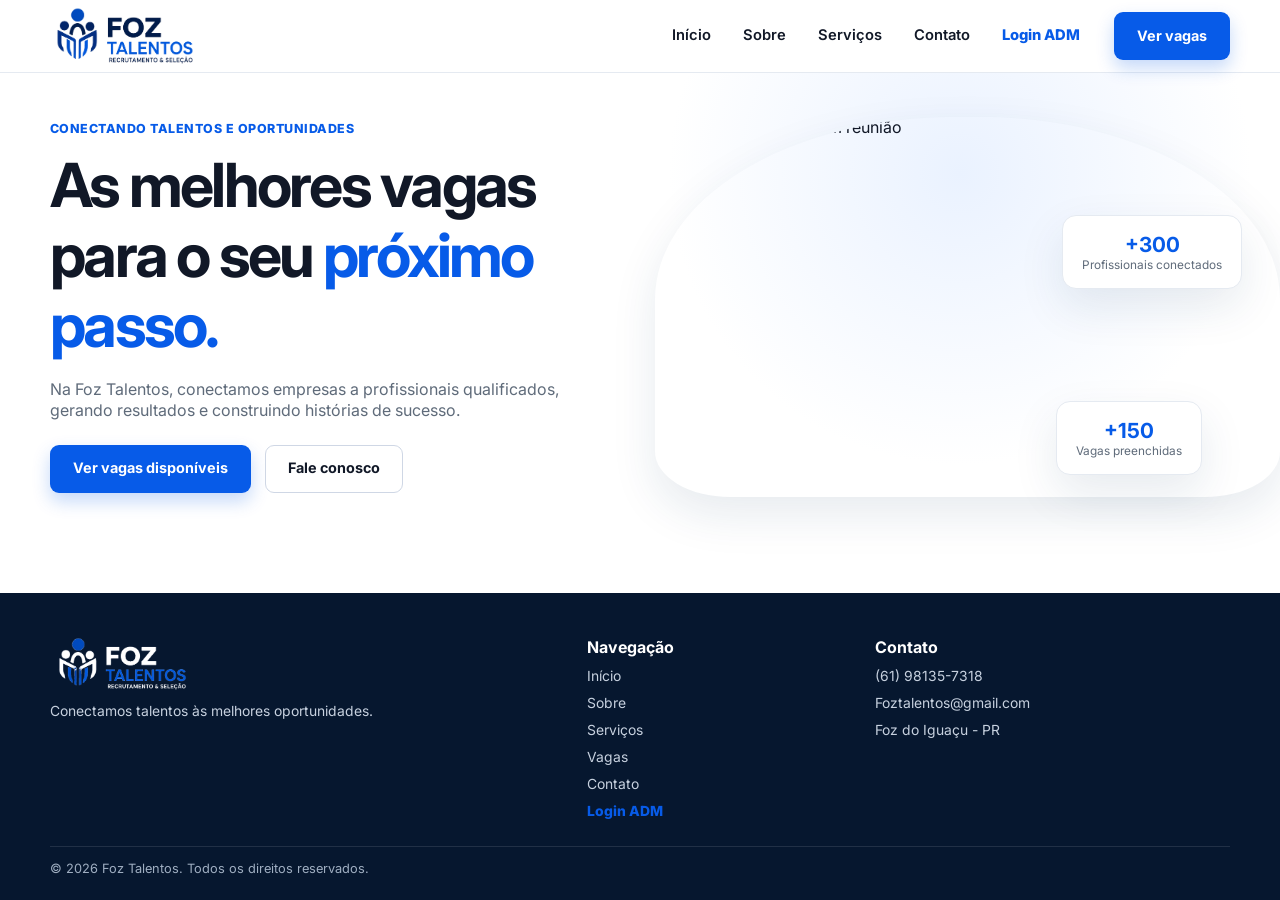
==== commit dd8a2fc6: "corrigi o bug do botão de ver vagas" ====
--- a/foz-talentos-front-end/index.html
+++ b/foz-talentos-front-end/index.html
@@ -26,7 +26,6 @@
         <a href="sobre.html">Sobre</a>
         <a href="servicos.html">Serviços</a>
         <a href="contato.html">Contato</a>
-        <a href="vagas.html">Vagas</a>
         <a class="admin-link" href="admin-login.html">Login ADM</a>
       </nav>
 
--- a/foz-talentos-front-end/styles.css
+++ b/foz-talentos-front-end/styles.css
@@ -4310,3 +4310,690 @@
   }
 
 }
+
+/* =========================================================
+   VAGAS INTERATIVAS — AJUSTE FINAL
+   Este arquivo é carregado depois de styles.css.
+   ========================================================= */
+
+.jobs > .container.jobs-layout {
+  width: min(1500px, calc(100% - 48px)) !important;
+  max-width: 1500px !important;
+  margin-inline: auto !important;
+}
+
+.jobs .jobs-layout {
+  display: grid !important;
+  grid-template-columns: 260px minmax(0, 1fr) !important;
+  align-items: start !important;
+  gap: 24px !important;
+}
+
+.jobs .jobs-sidebar {
+  position: sticky !important;
+  top: 88px !important;
+  width: 100% !important;
+  min-width: 0 !important;
+  height: auto !important;
+  max-height: calc(100vh - 108px) !important;
+  overflow-y: auto !important;
+  padding: 20px !important;
+  border: 1px solid #dbe4f3 !important;
+  border-radius: 14px !important;
+  background: #fff !important;
+  z-index: 2 !important;
+}
+
+.jobs .jobs-browser {
+  width: 100% !important;
+  min-width: 0 !important;
+}
+
+.jobs .jobs-toolbar {
+  display: grid !important;
+  grid-template-columns:
+    minmax(180px, .75fr)
+    minmax(180px, .75fr)
+    minmax(300px, 1.5fr) !important;
+  gap: 12px !important;
+  width: 100% !important;
+  margin-bottom: 14px !important;
+}
+
+.jobs .jobs-toolbar .select-native-wrapper,
+.jobs .jobs-toolbar .public-search-row {
+  width: 100% !important;
+  min-width: 0 !important;
+  margin: 0 !important;
+}
+
+.jobs .jobs-toolbar select,
+.jobs .jobs-toolbar input {
+  width: 100% !important;
+  height: 46px !important;
+  min-width: 0 !important;
+  padding: 0 14px !important;
+  border: 1px solid #d5dfef !important;
+  border-radius: 10px !important;
+  background: #fff !important;
+  color: #17213a !important;
+  outline: none !important;
+}
+
+.jobs .jobs-main-columns {
+  display: grid !important;
+  grid-template-columns:
+    minmax(430px, .95fr)
+    minmax(520px, 1.05fr) !important;
+  gap: 18px !important;
+  align-items: start !important;
+  width: 100% !important;
+}
+
+.jobs .jobs-main-columns.details-closed {
+  grid-template-columns: minmax(0, 1fr) !important;
+}
+
+.jobs .jobs-main-columns.details-closed .jobs-list-column {
+  width: 100% !important;
+  max-width: 760px !important;
+}
+
+.jobs .jobs-list-heading {
+  min-height: 20px !important;
+  margin: 0 0 10px !important;
+}
+
+.jobs .jobs-result-count {
+  margin: 0 !important;
+  color: #61708d !important;
+  font-size: 14px !important;
+}
+
+.jobs .public-job-grid {
+  display: grid !important;
+  gap: 10px !important;
+}
+
+.jobs .public-job-card {
+  display: grid !important;
+  grid-template-columns: minmax(0, 1fr) 24px !important;
+  align-items: center !important;
+  gap: 14px !important;
+  width: 100% !important;
+  min-height: 102px !important;
+  padding: 17px 18px !important;
+  border: 1px solid #dce5f2 !important;
+  border-radius: 12px !important;
+  background: #fff !important;
+  cursor: pointer !important;
+  overflow: hidden !important;
+  box-shadow: none !important;
+  transition:
+    transform .2s ease,
+    border-color .2s ease,
+    box-shadow .2s ease !important;
+}
+
+.jobs .public-job-card:hover {
+  transform: translateY(-2px) !important;
+  border-color: #9cbaff !important;
+  box-shadow: 0 9px 22px rgba(30, 67, 132, .09) !important;
+}
+
+.jobs .public-job-card.is-selected {
+  border-color: #1769ff !important;
+  background: #fbfdff !important;
+  box-shadow: 0 7px 18px rgba(23, 105, 255, .08) !important;
+}
+
+.jobs .public-job-card h2 {
+  margin: 0 0 7px !important;
+  color: #111a31 !important;
+  font-size: 18px !important;
+  line-height: 1.2 !important;
+}
+
+.jobs .public-job-card-meta {
+  display: flex !important;
+  flex-wrap: wrap !important;
+  gap: 6px !important;
+  margin: 0 0 10px !important;
+  color: #566681 !important;
+  font-size: 13px !important;
+}
+
+.jobs .public-job-tags {
+  display: flex !important;
+  flex-wrap: wrap !important;
+  gap: 6px !important;
+  margin: 0 !important;
+}
+
+.jobs .job-tag {
+  display: inline-flex !important;
+  align-items: center !important;
+  min-height: 25px !important;
+  padding: 2px 9px !important;
+  border: 1px solid #d7e1f0 !important;
+  border-radius: 999px !important;
+  background: #f8faff !important;
+  color: #445574 !important;
+  font-size: 12px !important;
+  white-space: nowrap !important;
+}
+
+.jobs .public-job-arrow {
+  display: block !important;
+  color: #12203a !important;
+  font-size: 30px !important;
+  line-height: 1 !important;
+  text-align: center !important;
+}
+
+.jobs .job-details-panel[hidden] {
+  display: none !important;
+}
+
+.jobs .job-details-panel {
+  position: sticky !important;
+  top: 88px !important;
+  display: flex !important;
+  flex-direction: column !important;
+  width: 100% !important;
+  min-width: 0 !important;
+  min-height: 520px !important;
+  max-height: calc(100vh - 108px) !important;
+  overflow: hidden !important;
+  border: 1px solid #dce5f2 !important;
+  border-radius: 14px !important;
+  background: #fff !important;
+  box-shadow: 0 10px 26px rgba(26, 58, 112, .06) !important;
+}
+
+.jobs .job-details-header {
+  padding: 26px 26px 20px !important;
+  border-bottom: 1px solid #e5ebf4 !important;
+}
+
+.jobs .job-details-header h2 {
+  margin: 0 0 8px !important;
+  color: #0f1830 !important;
+  font-size: 29px !important;
+  line-height: 1.15 !important;
+}
+
+.jobs .job-details-company {
+  margin: 0 0 7px !important;
+  color: #0b5ee8 !important;
+  font-size: 15px !important;
+  font-weight: 700 !important;
+}
+
+.jobs .job-details-meta,
+.jobs .job-details-salary,
+.jobs .job-details-date {
+  margin: 5px 0 0 !important;
+  color: #53627c !important;
+  font-size: 13px !important;
+  line-height: 1.45 !important;
+}
+
+.jobs .job-details-body {
+  flex: 1 1 auto !important;
+  overflow-y: auto !important;
+  padding: 0 26px !important;
+}
+
+.jobs .job-details-accordion {
+  border-bottom: 1px solid #e5ebf4 !important;
+}
+
+.jobs .job-details-accordion summary {
+  position: relative !important;
+  padding: 18px 28px 18px 0 !important;
+  color: #111a31 !important;
+  font-weight: 700 !important;
+  cursor: pointer !important;
+  list-style: none !important;
+}
+
+.jobs .job-details-accordion summary::-webkit-details-marker {
+  display: none !important;
+}
+
+.jobs .job-details-accordion summary::after {
+  content: "›" !important;
+  position: absolute !important;
+  top: 50% !important;
+  right: 4px !important;
+  transform: translateY(-50%) rotate(0deg) !important;
+  font-size: 22px !important;
+  transition: transform .2s ease !important;
+}
+
+.jobs .job-details-accordion[open] summary::after {
+  transform: translateY(-50%) rotate(90deg) !important;
+}
+
+.jobs .job-details-accordion-content {
+  padding: 0 0 18px !important;
+  color: #4d5d78 !important;
+  font-size: 14px !important;
+  line-height: 1.6 !important;
+}
+
+.jobs .job-details-footer {
+  padding: 16px 18px !important;
+  border-top: 1px solid #e5ebf4 !important;
+  background: #fff !important;
+}
+
+.jobs .job-details-apply {
+  display: flex !important;
+  width: 100% !important;
+  min-height: 48px !important;
+  align-items: center !important;
+  justify-content: center !important;
+}
+
+@media (max-width: 980px) {
+  .jobs > .container.jobs-layout {
+    width: min(900px, calc(100% - 28px)) !important;
+  }
+
+  .jobs .jobs-layout {
+    grid-template-columns: 1fr !important;
+  }
+
+  .jobs .jobs-sidebar {
+    position: static !important;
+    max-height: none !important;
+  }
+
+  .jobs .jobs-toolbar {
+    grid-template-columns: 1fr 1fr !important;
+  }
+
+  .jobs .jobs-toolbar .public-search-row {
+    grid-column: 1 / -1 !important;
+  }
+
+  .jobs .jobs-main-columns,
+  .jobs .jobs-main-columns.details-closed {
+    grid-template-columns: 1fr !important;
+  }
+
+  .jobs .jobs-main-columns.details-closed .jobs-list-column {
+    max-width: none !important;
+  }
+
+  .jobs .job-details-panel {
+    position: static !important;
+    min-height: 0 !important;
+    max-height: none !important;
+  }
+
+  .jobs .job-details-body {
+    overflow: visible !important;
+  }
+}
+
+@media (max-width: 640px) {
+  .jobs > .container.jobs-layout {
+    width: calc(100% - 20px) !important;
+  }
+
+  .jobs .jobs-toolbar {
+    grid-template-columns: 1fr !important;
+  }
+
+  .jobs .jobs-toolbar .public-search-row {
+    grid-column: auto !important;
+  }
+
+  .jobs .public-job-card {
+    min-height: 0 !important;
+    padding: 15px !important;
+  }
+
+  .jobs .job-details-header,
+  .jobs .job-details-body {
+    padding-left: 18px !important;
+    padding-right: 18px !important;
+  }
+}
+
+
+/* =========================================================
+   ALINHAMENTO FINAL DO PAINEL DE DETALHES
+   ========================================================= */
+
+/*
+  A lista ocupa a mesma largura formada pelos dois primeiros
+  filtros superiores e o painel ocupa exatamente a largura
+  do campo "Pesquisar vaga ou empresa".
+*/
+.jobs .jobs-main-columns {
+  grid-template-columns: minmax(0, 1fr) minmax(0, 1fr) !important;
+  gap: 12px !important;
+}
+
+/*
+  O contador fica acima da primeira vaga. Este deslocamento
+  faz o painel começar exatamente na altura do primeiro card.
+*/
+.jobs .job-details-panel {
+  margin-top: 30px !important;
+}
+
+/*
+  Em telas menores, não precisamos do deslocamento porque
+  lista e detalhes ficam um abaixo do outro.
+*/
+@media (max-width: 980px) {
+  .jobs .job-details-panel {
+    margin-top: 0 !important;
+  }
+}
+
+
+/* =========================================================
+   MOBILE — MENU E FILTROS RECOLHIDOS
+   ========================================================= */
+
+.mobile-filter-button,
+.mobile-filter-header,
+.apply-mobile-filters,
+.mobile-filter-backdrop {
+  display: none;
+}
+
+@media (max-width: 900px) {
+  body.mobile-filters-open {
+    overflow: hidden;
+  }
+
+  .jobs .jobs-layout {
+    display: block !important;
+  }
+
+  .jobs .jobs-browser {
+    width: 100% !important;
+  }
+
+  .jobs .mobile-filter-button {
+    width: 100%;
+    min-height: 42px;
+    margin: 0 0 12px;
+    padding: 0 15px;
+    border: 1px solid var(--blue);
+    border-radius: 9px;
+    display: inline-flex;
+    align-items: center;
+    justify-content: center;
+    gap: 8px;
+    background: #fff;
+    color: var(--blue);
+    font-weight: 700;
+  }
+
+  .jobs .mobile-filter-button span {
+    font-size: 19px;
+  }
+
+  .jobs .jobs-sidebar {
+    position: fixed !important;
+    top: 0 !important;
+    left: 0 !important;
+    z-index: 1002 !important;
+    width: min(92vw, 380px) !important;
+    height: 100dvh !important;
+    max-height: 100dvh !important;
+    padding: 18px 20px 22px !important;
+    overflow-x: hidden !important;
+    overflow-y: auto !important;
+    border: 0 !important;
+    border-radius: 0 16px 16px 0 !important;
+    background: #fff !important;
+    box-shadow: 18px 0 48px rgba(5, 25, 58, .18) !important;
+    transform: translateX(-105%) !important;
+    visibility: hidden !important;
+    transition:
+      transform .25s ease,
+      visibility .25s ease !important;
+  }
+
+  .jobs .jobs-sidebar.mobile-open {
+    transform: translateX(0) !important;
+    visibility: visible !important;
+  }
+
+  .jobs .mobile-filter-header {
+    position: sticky;
+    top: -18px;
+    z-index: 3;
+    margin: -18px -20px 18px;
+    padding: 18px 20px 14px;
+    border-bottom: 1px solid #e5eaf1;
+    display: flex;
+    align-items: center;
+    justify-content: space-between;
+    background: #fff;
+  }
+
+  .jobs .mobile-filter-header strong {
+    font-size: 20px;
+  }
+
+  .jobs .mobile-filter-close {
+    width: 38px;
+    height: 38px;
+    border: 0;
+    border-radius: 50%;
+    display: grid;
+    place-items: center;
+    background: #f1f5fb;
+    color: #10203d;
+    font-size: 27px;
+  }
+
+  .jobs .jobs-sidebar h3 {
+    margin-bottom: 10px !important;
+    font-size: 17px !important;
+  }
+
+  .jobs .jobs-sidebar label {
+    min-height: 30px !important;
+    margin-bottom: 5px !important;
+    font-size: 15px !important;
+  }
+
+  .jobs .jobs-sidebar input[type="checkbox"],
+  .jobs .jobs-sidebar input[type="radio"] {
+    width: 16px !important;
+    height: 16px !important;
+    flex: 0 0 16px !important;
+  }
+
+  .jobs .jobs-sidebar hr {
+    margin: 15px 0 !important;
+  }
+
+  .jobs .apply-mobile-filters {
+    position: sticky;
+    bottom: -22px;
+    z-index: 3;
+    width: calc(100% + 40px);
+    min-height: 50px;
+    margin: 18px -20px -22px;
+    border-radius: 0;
+    display: flex;
+  }
+
+  .jobs .mobile-filter-backdrop {
+    position: fixed;
+    inset: 0;
+    z-index: 1001;
+    display: block;
+    background: rgba(4, 18, 40, .48);
+    backdrop-filter: blur(2px);
+  }
+
+  .jobs .mobile-filter-backdrop[hidden] {
+    display: none !important;
+  }
+
+  .jobs .jobs-toolbar {
+    display: grid !important;
+    grid-template-columns: 1fr !important;
+    gap: 10px !important;
+  }
+
+  .jobs .jobs-toolbar .public-search-row {
+    grid-column: auto !important;
+  }
+
+  .jobs .jobs-main-columns,
+  .jobs .jobs-main-columns.details-closed {
+    grid-template-columns: 1fr !important;
+  }
+
+  .jobs .jobs-main-columns.details-closed .jobs-list-column {
+    width: 100% !important;
+    max-width: none !important;
+  }
+
+  .jobs .job-details-panel {
+    position: static !important;
+    width: 100% !important;
+    margin-top: 12px !important;
+    max-height: none !important;
+  }
+
+  .header {
+    overflow: visible;
+  }
+
+  .header .nav {
+    position: relative;
+  }
+
+  .header .menu-button {
+    position: relative;
+    z-index: 1004;
+    display: block !important;
+    margin-left: auto;
+  }
+
+  .header .nav-links {
+    position: absolute !important;
+    top: 68px !important;
+    right: 0 !important;
+    left: 0 !important;
+    z-index: 1003 !important;
+    padding: 12px 16px 18px !important;
+    border-bottom: 1px solid #e5eaf1;
+    display: none !important;
+    flex-direction: column !important;
+    align-items: stretch !important;
+    gap: 4px !important;
+    background: #fff;
+    box-shadow: 0 14px 28px rgba(16, 24, 40, .14);
+  }
+
+  .header .nav-links.open {
+    display: flex !important;
+  }
+
+  .header .nav-links a {
+    width: 100%;
+    padding: 13px 10px;
+    border-radius: 8px;
+  }
+
+  .header .nav-links a:hover {
+    background: #f1f6ff;
+  }
+}
+
+
+/* =========================================================
+   DETALHES DA VAGA — MODAL NO CELULAR
+   ========================================================= */
+
+.job-details-backdrop {
+  display: none;
+}
+
+.job-details-close {
+  display: none;
+}
+
+@media (max-width: 900px) {
+  body.job-details-mobile-open {
+    overflow: hidden;
+  }
+
+  .jobs .job-details-backdrop {
+    position: fixed;
+    inset: 0;
+    z-index: 1100;
+    display: block;
+    background: rgba(4, 18, 40, 0.55);
+    backdrop-filter: blur(2px);
+  }
+
+  .jobs .job-details-backdrop[hidden] {
+    display: none !important;
+  }
+
+  .jobs .job-details-panel {
+    position: fixed !important;
+    top: 16px !important;
+    right: 12px !important;
+    bottom: 16px !important;
+    left: 12px !important;
+    z-index: 1101 !important;
+
+    width: auto !important;
+    min-height: 0 !important;
+    max-height: none !important;
+    margin: 0 !important;
+
+    overflow: hidden !important;
+    border-radius: 16px !important;
+    box-shadow: 0 22px 60px rgba(4, 18, 40, 0.28) !important;
+  }
+
+  .jobs .job-details-header {
+    position: relative;
+    padding-right: 60px !important;
+  }
+
+  .jobs .job-details-close {
+    position: absolute;
+    top: 14px;
+    right: 14px;
+
+    width: 38px;
+    height: 38px;
+    border: 0;
+    border-radius: 50%;
+    display: grid;
+    place-items: center;
+
+    background: #eef3fa;
+    color: #10203d;
+    font-size: 26px;
+    line-height: 1;
+  }
+
+  .jobs .job-details-body {
+    overflow-y: auto !important;
+  }
+
+  .jobs .job-details-footer {
+    flex: 0 0 auto;
+  }
+}
